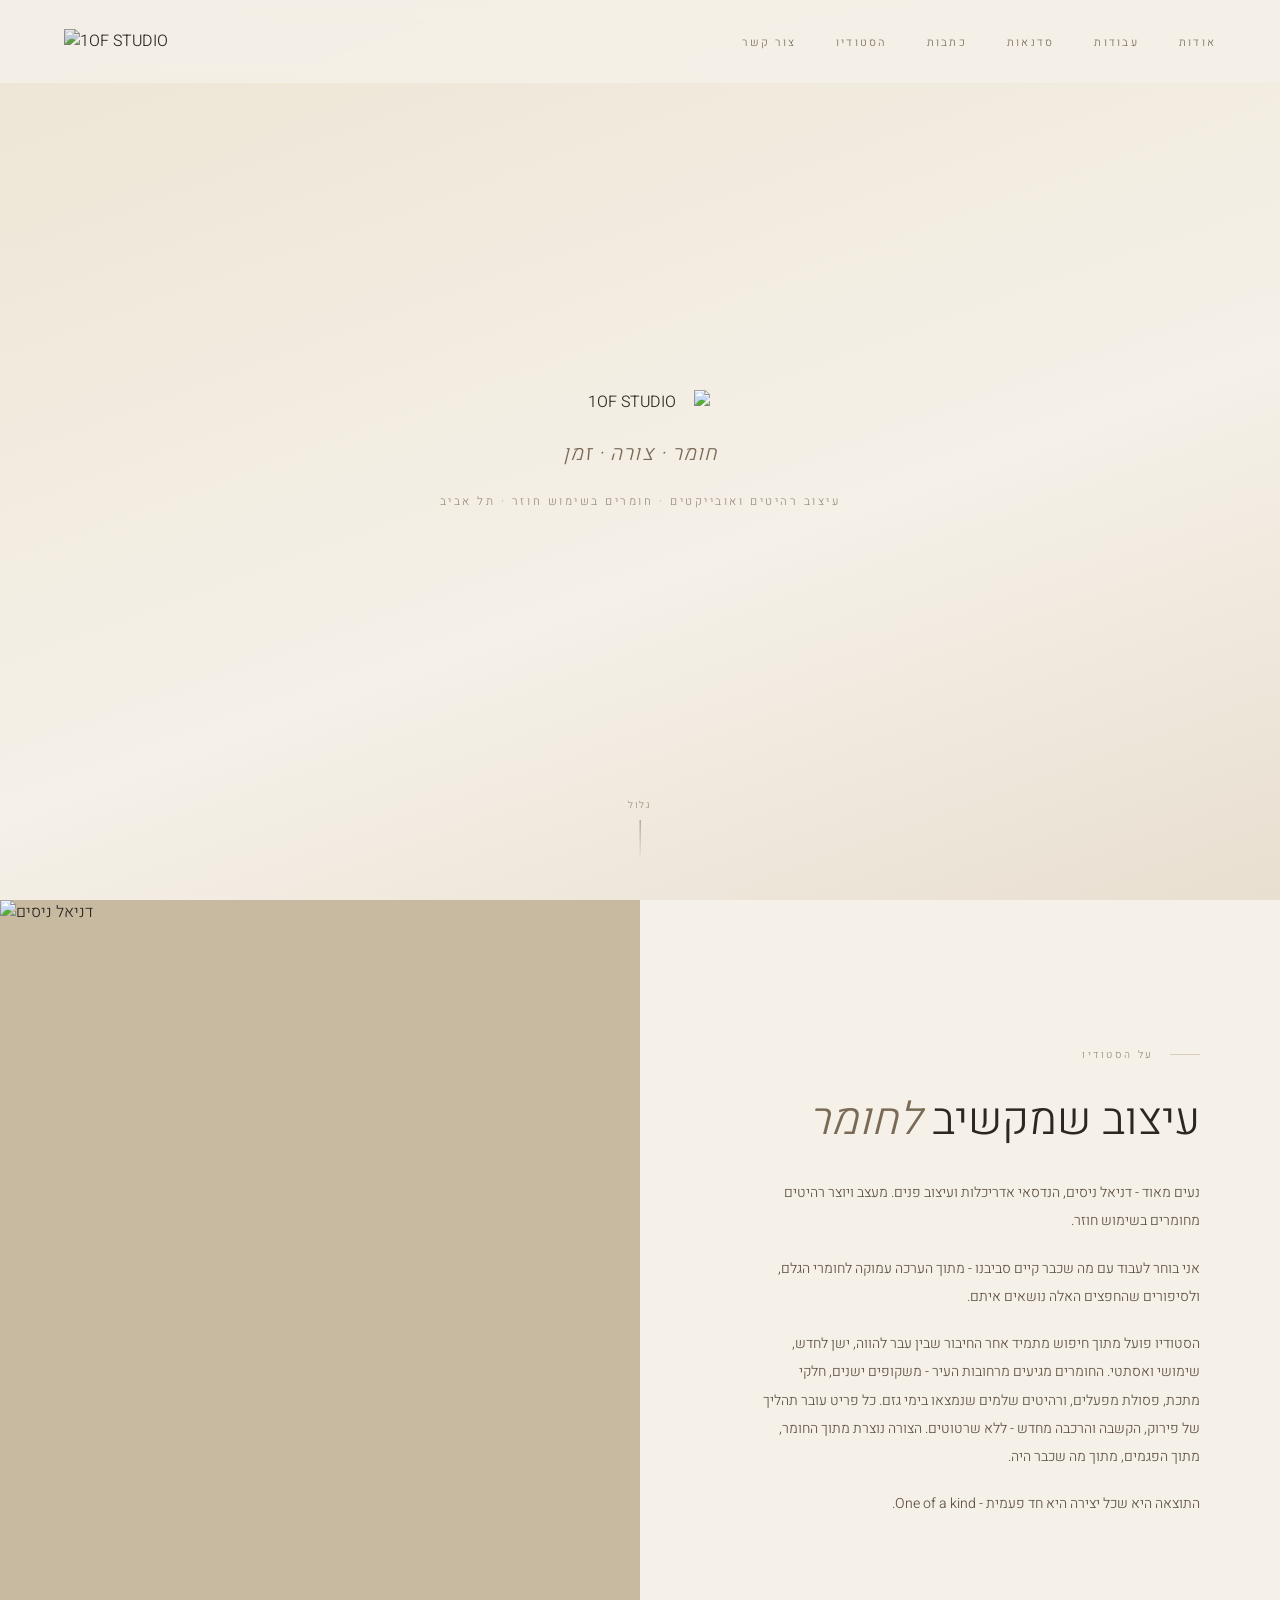
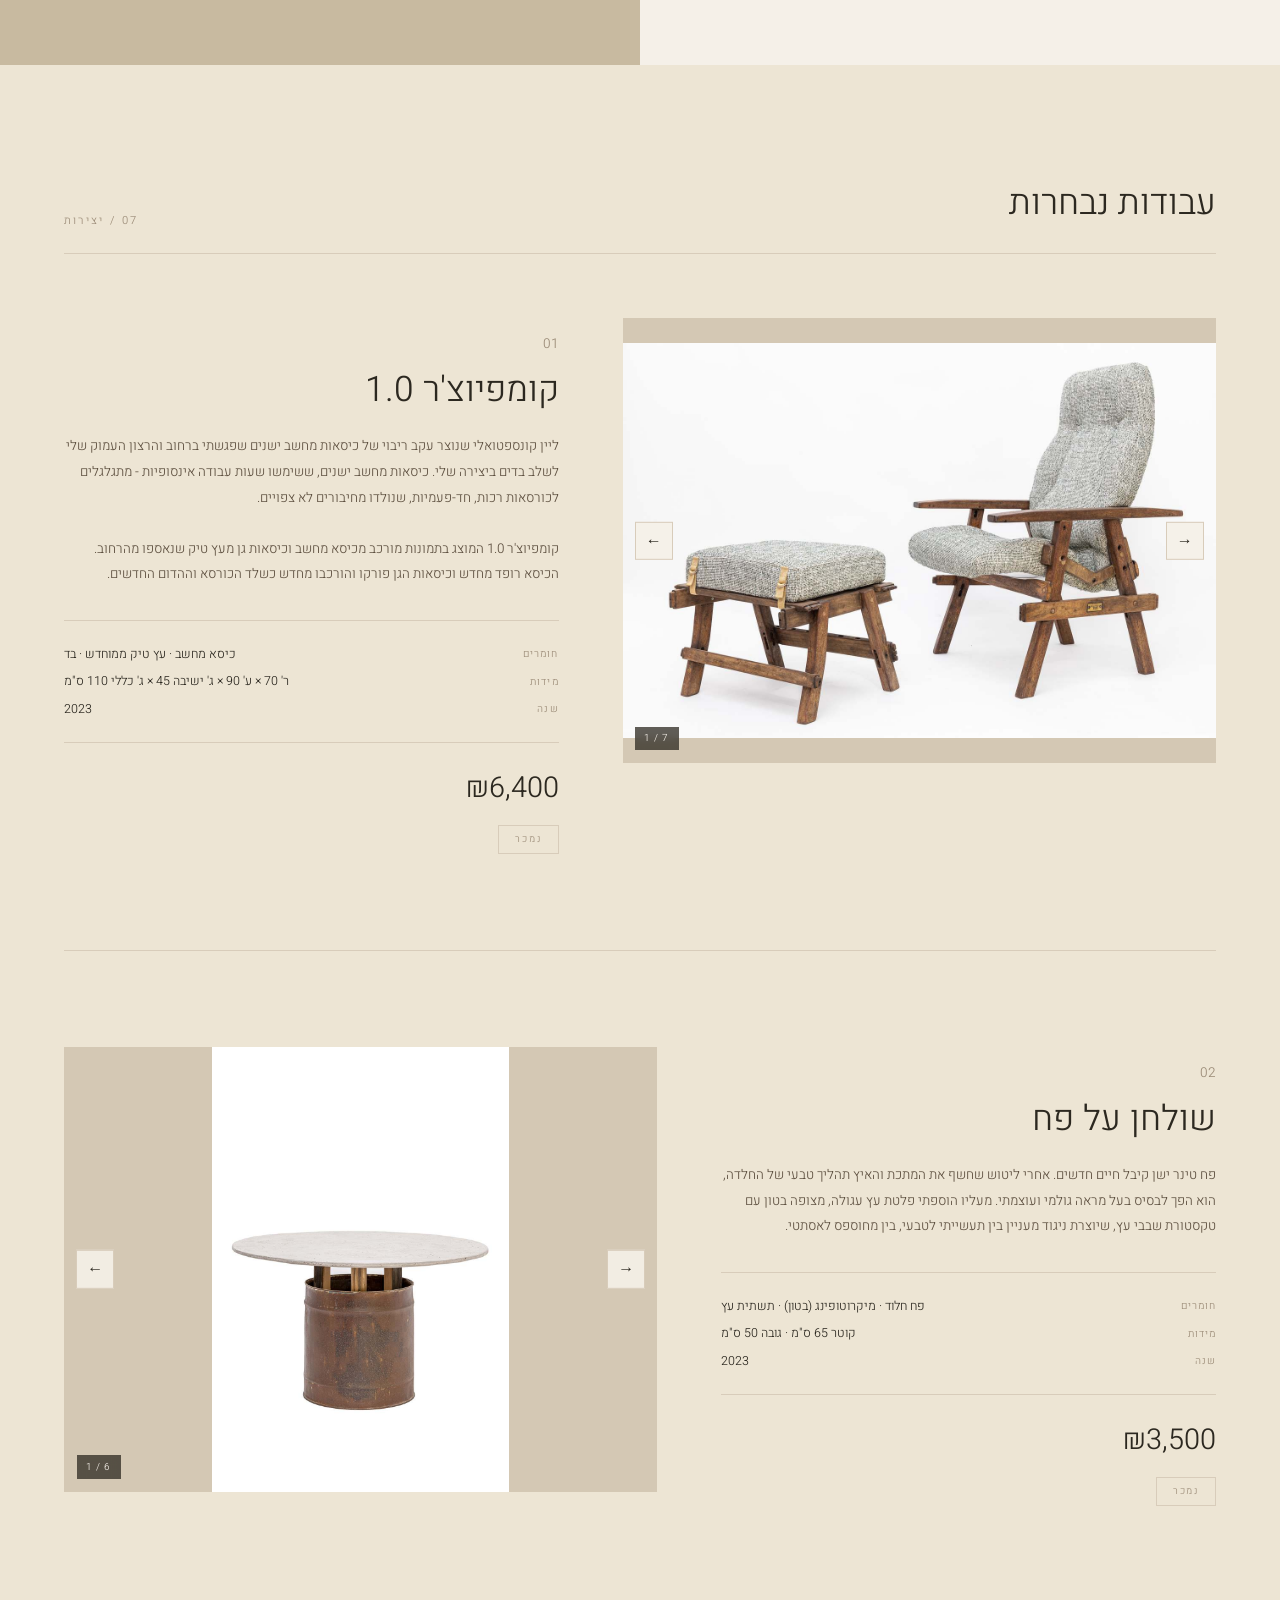
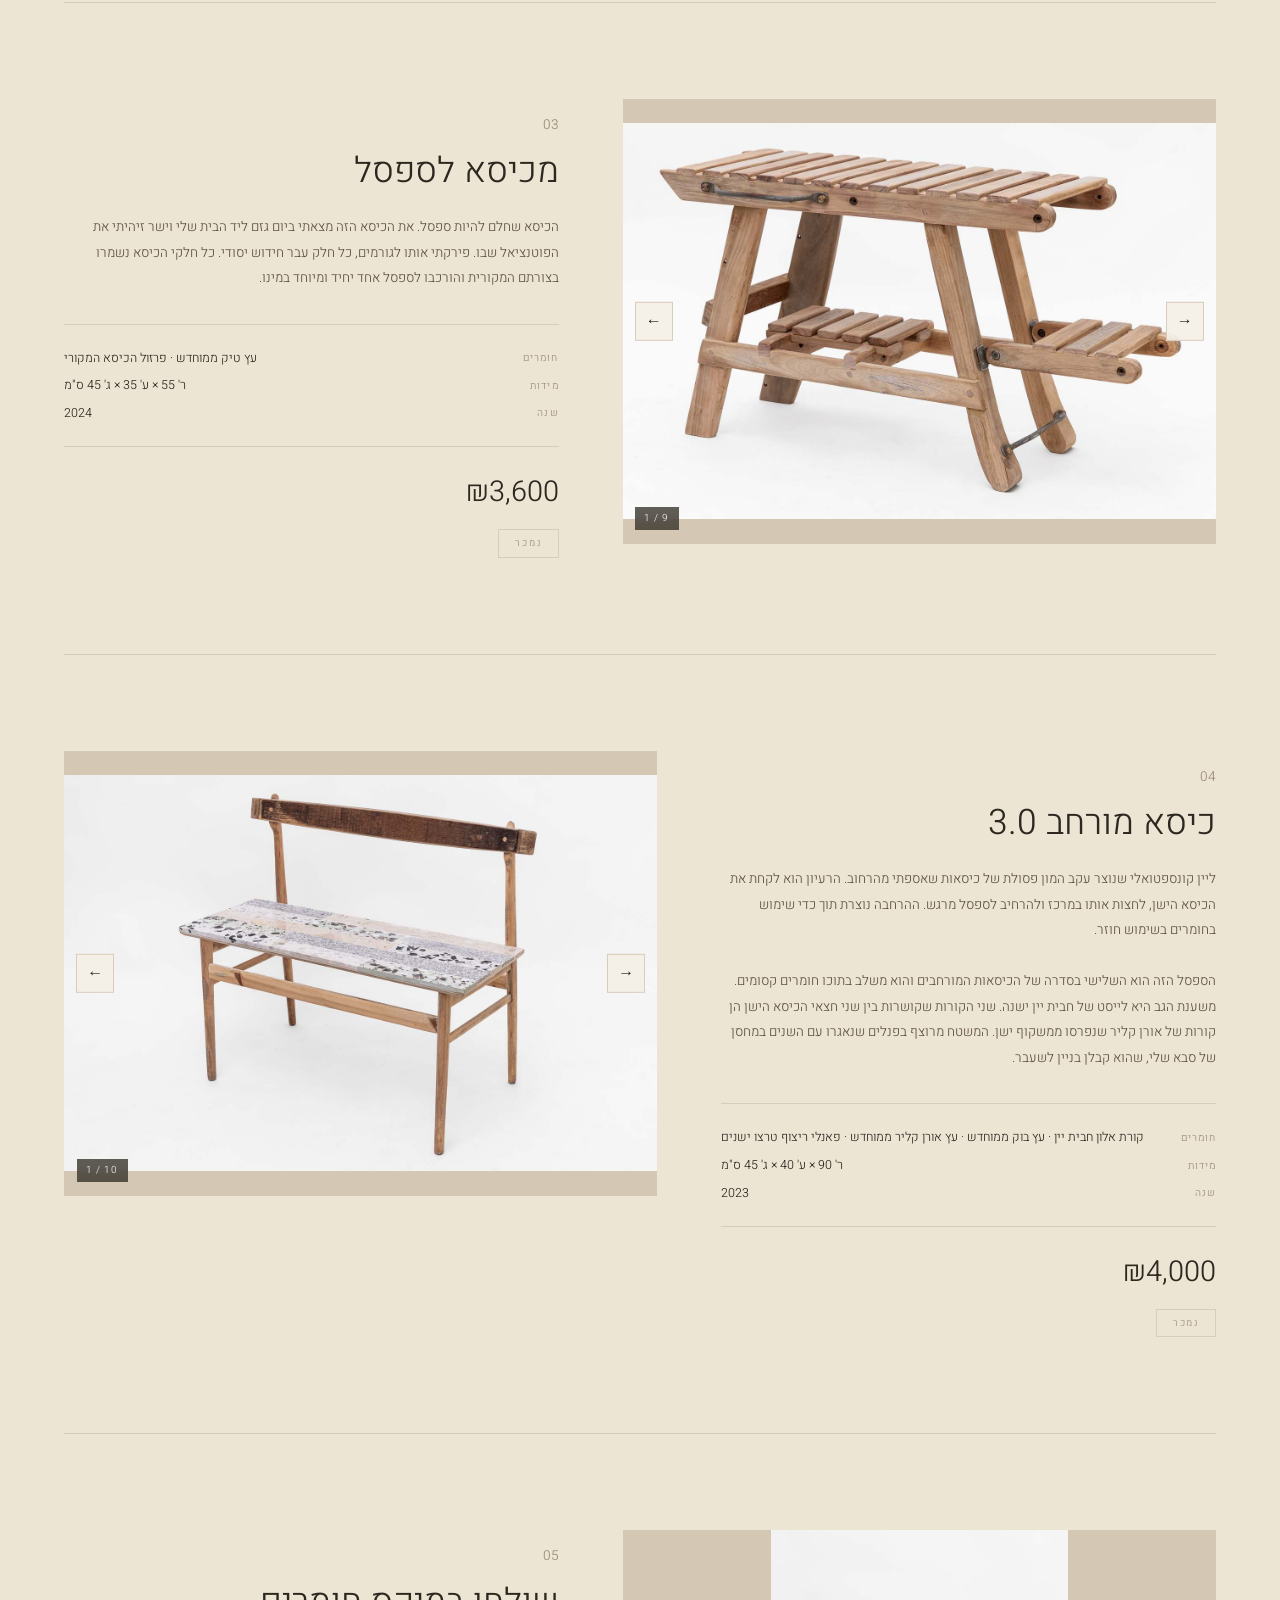
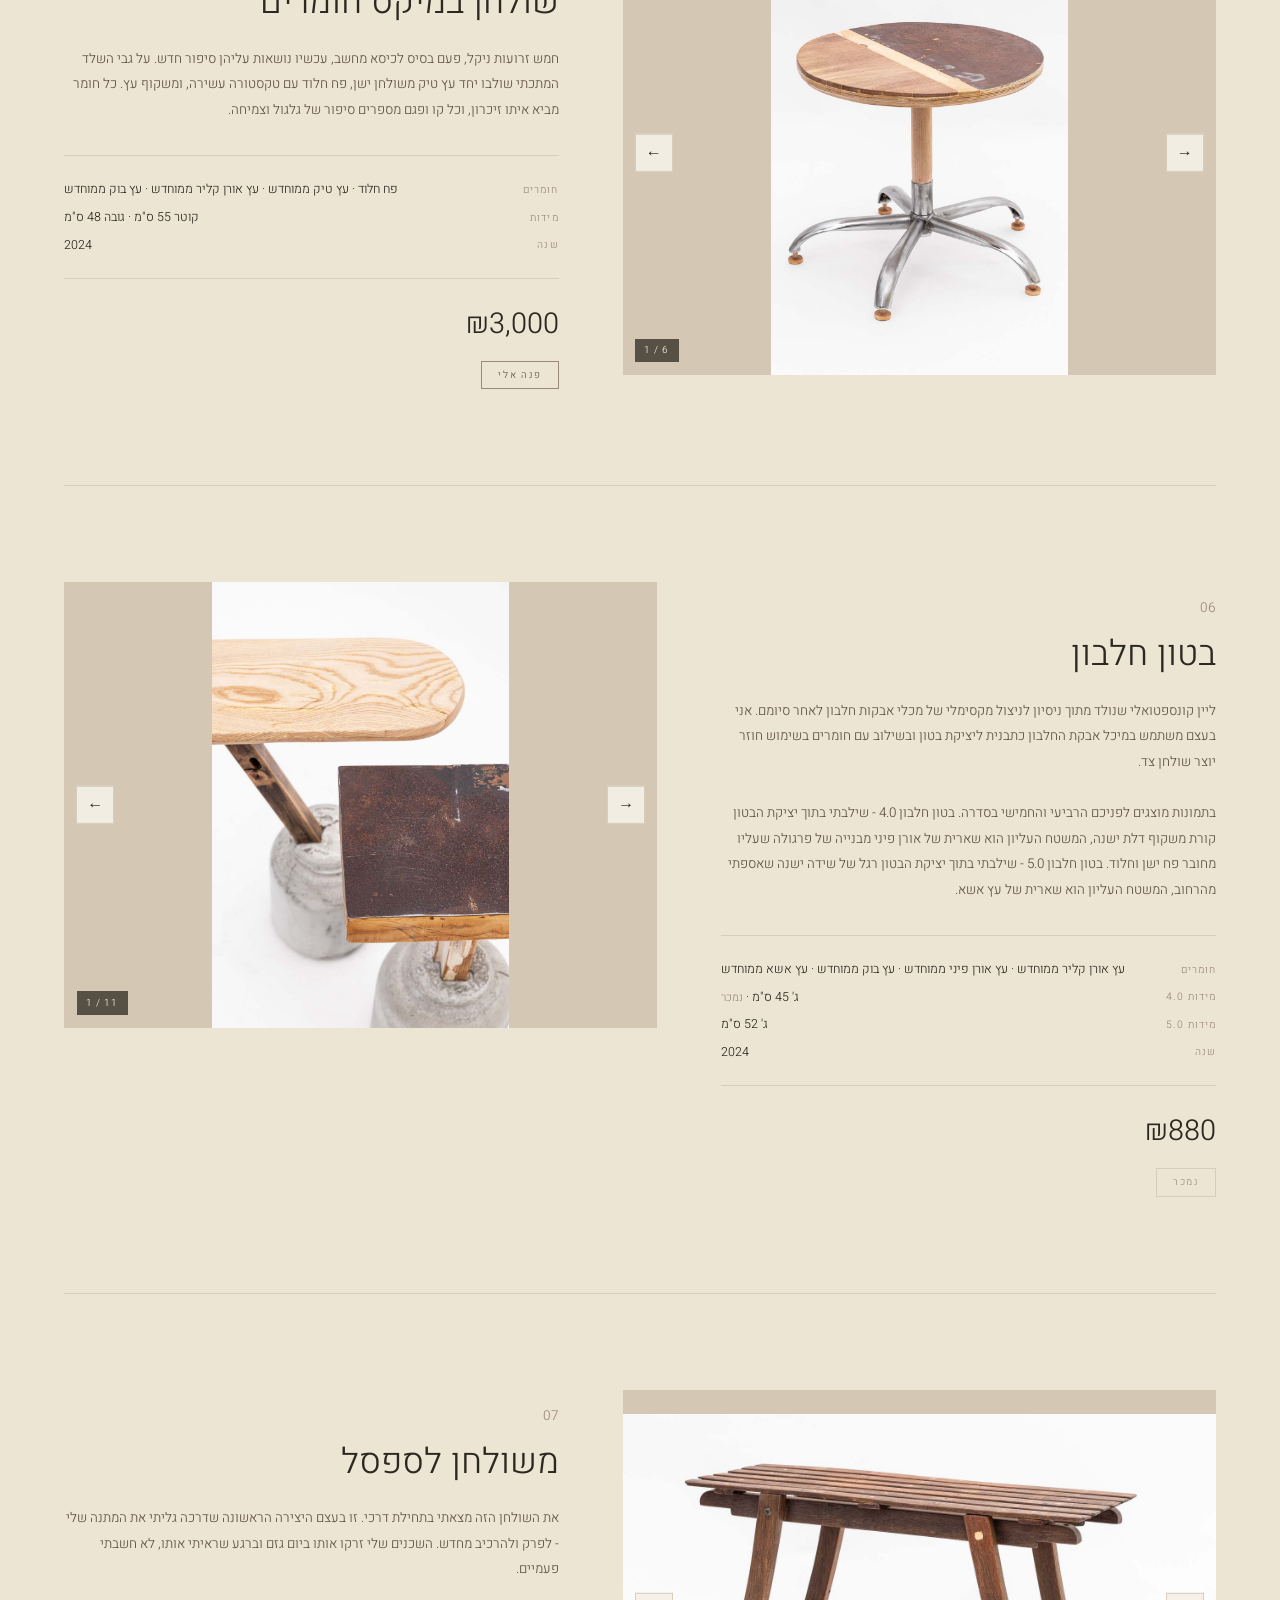
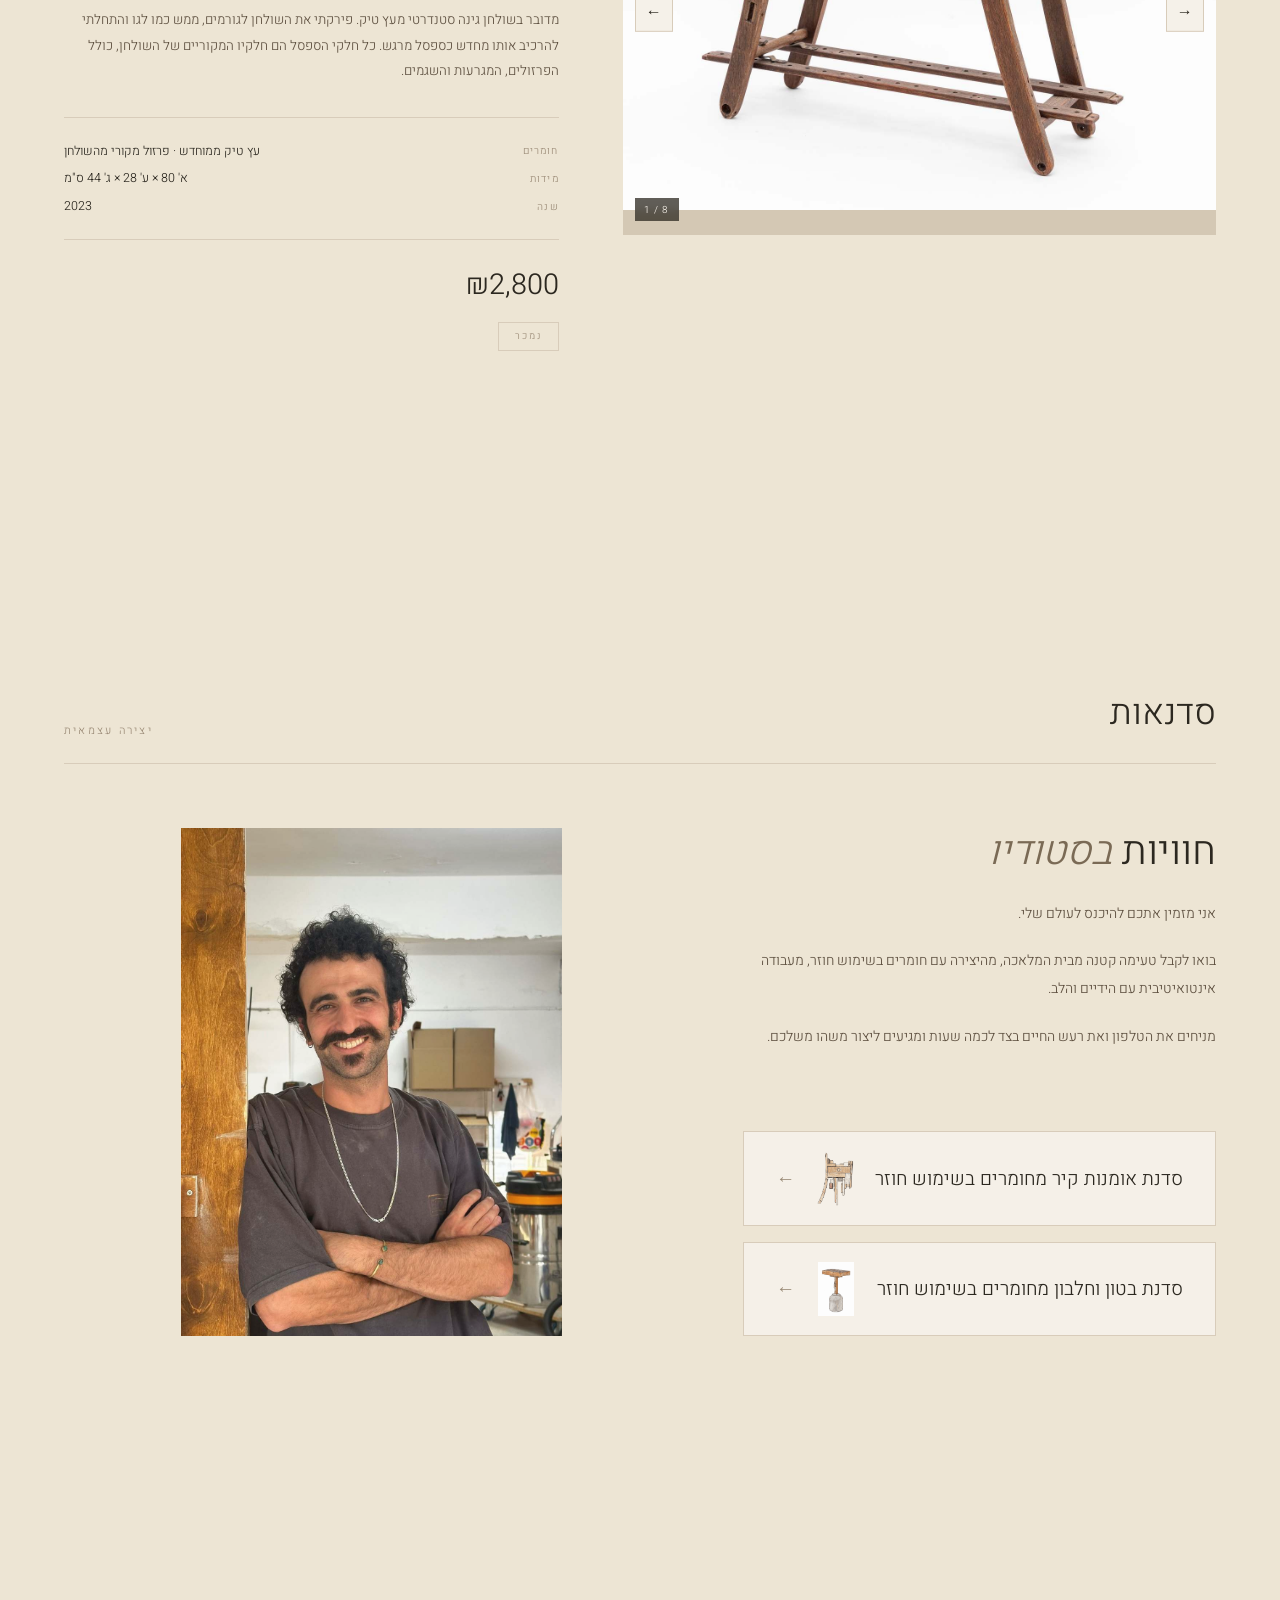
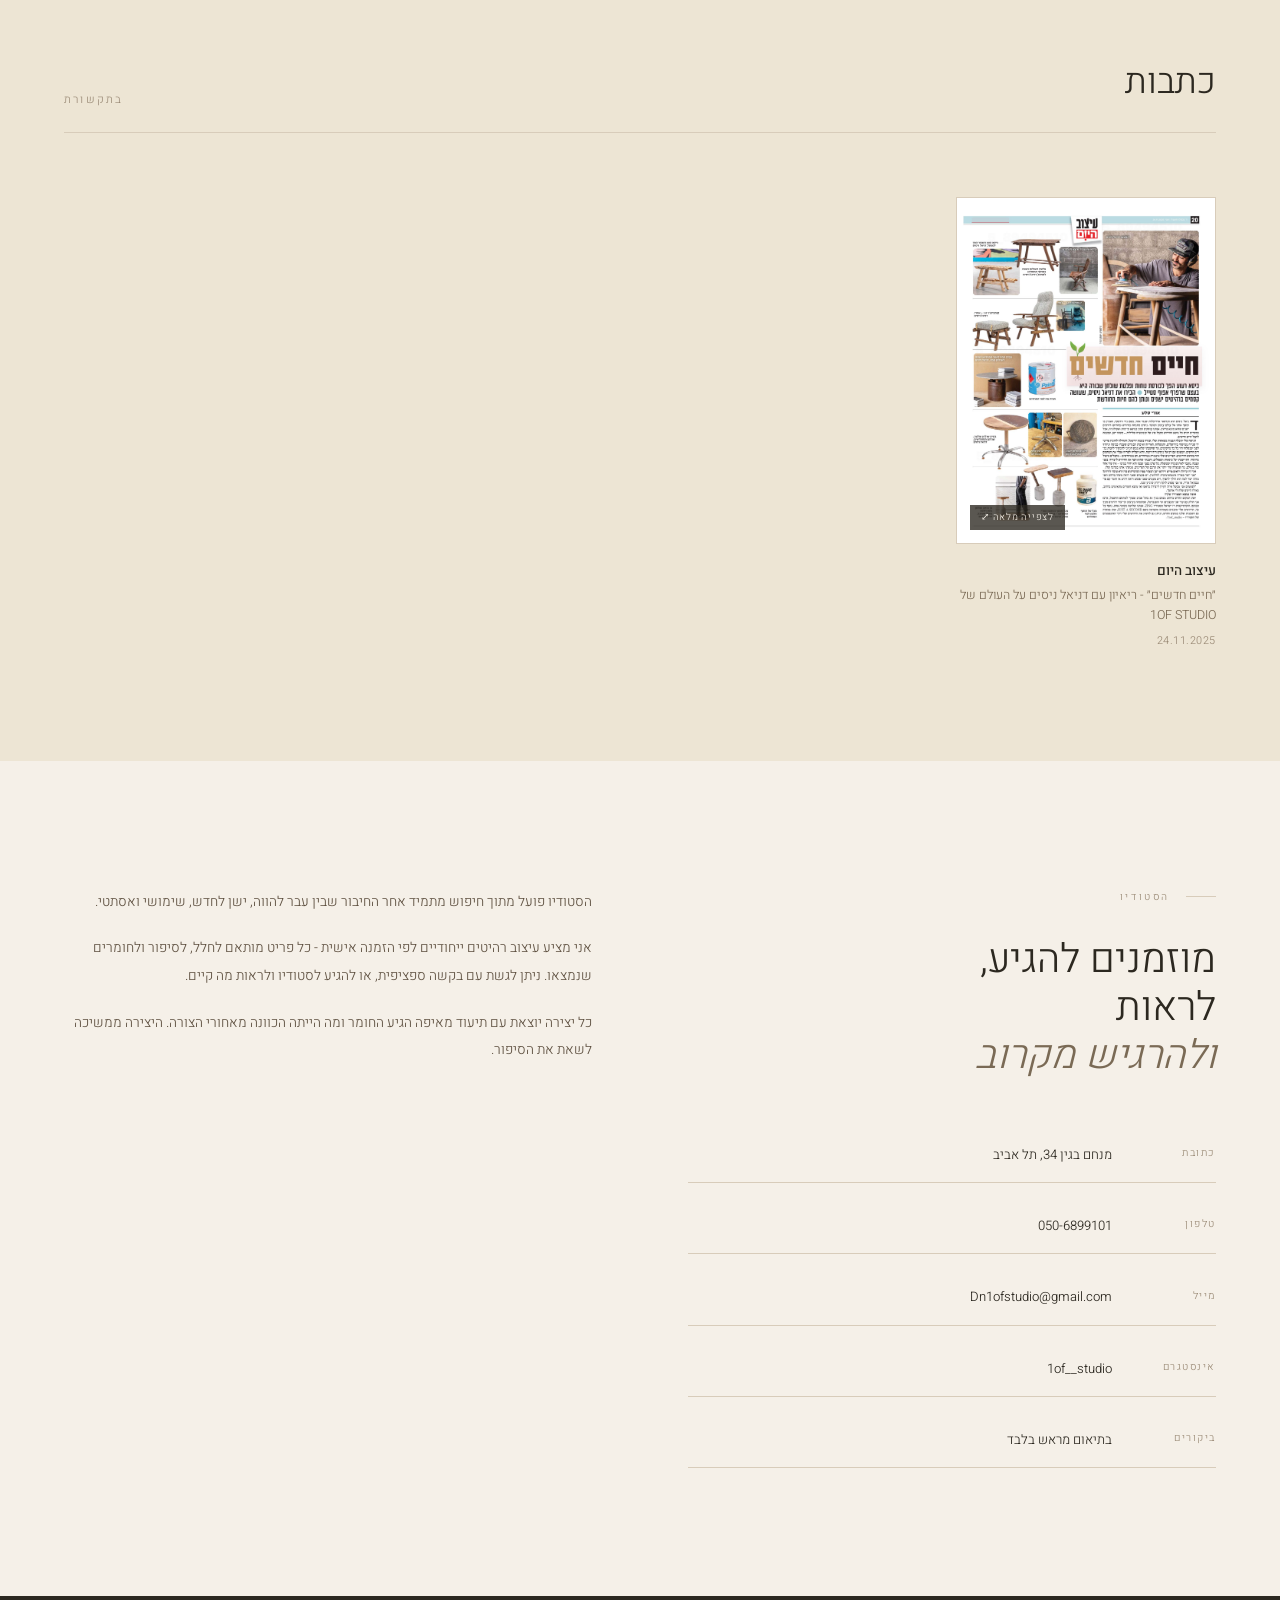
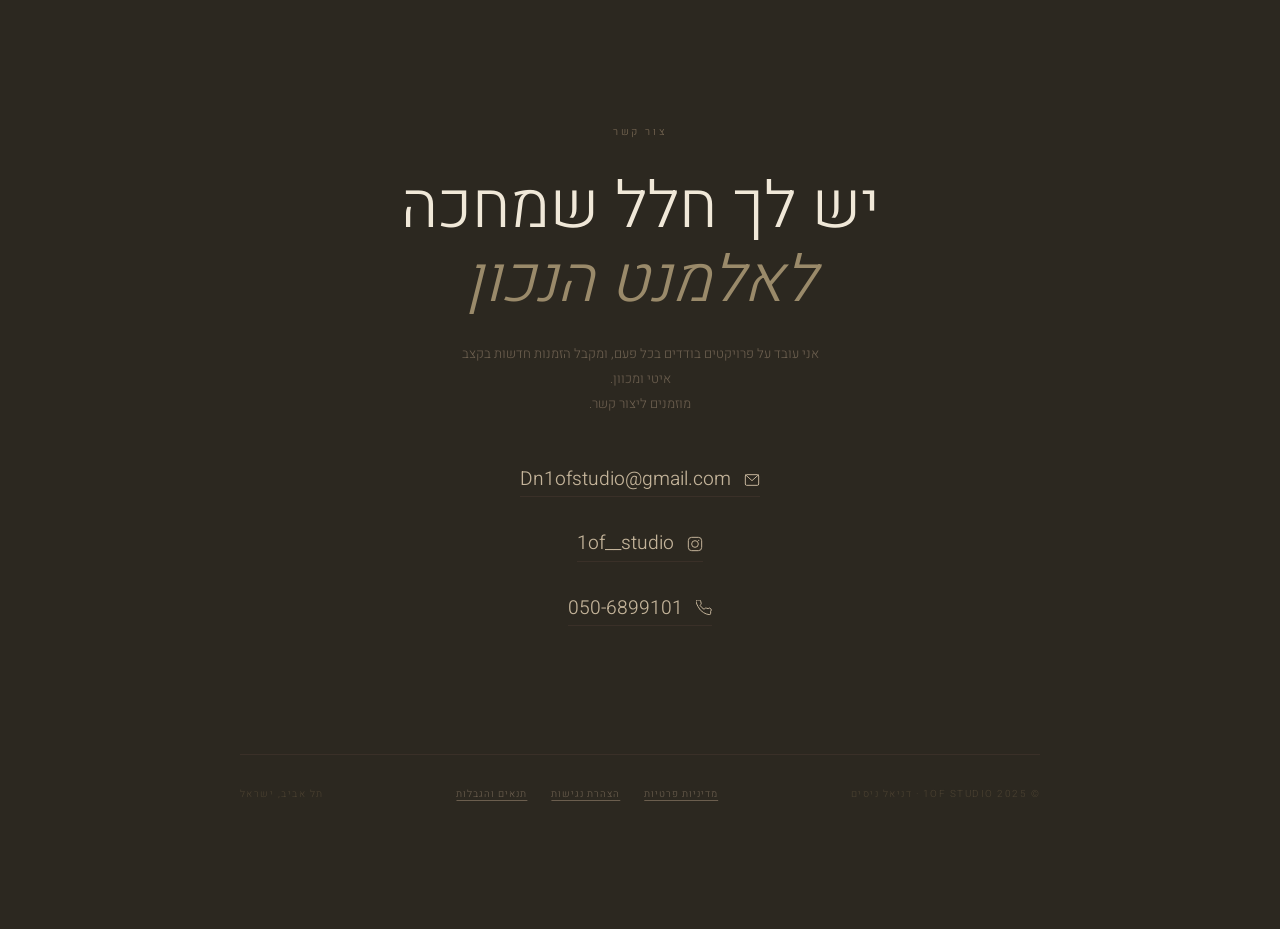
==== index.html @ 466efc68 "Site build" ====
<!DOCTYPE html>
<html lang="he" dir="rtl">
<head>
<meta charset="UTF-8">
<meta name="viewport" content="width=device-width, initial-scale=1.0">
<title>1OF STUDIO | דניאל ניסים</title>
<link rel="preconnect" href="https://fonts.googleapis.com">
<link href="https://fonts.googleapis.com/css2?family=Fraunces:ital,opsz,wght@0,9..144,300;0,9..144,400;1,9..144,300;1,9..144,400&family=Heebo:wght@300;400&family=Outfit:wght@300;400&display=swap" rel="stylesheet">
<style>
* { margin: 0; padding: 0; box-sizing: border-box; }

:root {
  --linen: #F5F0E8;
  --linen-deep: #EDE5D4;
  --bark: #2C2820;
  --stone: #7A6A55;
  --stone-light: #9A8A76;
  --border: #D8CCBA;
}

html { scroll-behavior: smooth; }

body {
  background: var(--linen);
  color: var(--bark);
  font-family: 'Heebo', sans-serif;
  font-weight: 300;
  direction: rtl;
}

/* ─── NAV ─── */
nav {
  position: fixed;
  top: 0; left: 0; right: 0;
  z-index: 100;
  display: flex;
  justify-content: space-between;
  align-items: center;
  padding: 1.8rem 4rem;
  background: rgba(245,240,232,0.92);
  backdrop-filter: blur(8px);
  border-bottom: 1px solid transparent;
  transition: border-color 0.3s;
}

nav.scrolled { border-bottom-color: var(--border); }

.nav-logo img {
  height: 44px;
  width: auto;
  mix-blend-mode: multiply;
  filter: grayscale(20%);
}

.nav-links {
  display: flex;
  gap: 2.5rem;
  list-style: none;
}

.nav-links a {
  font-size: 0.7rem;
  letter-spacing: 0.2em;
  text-transform: uppercase;
  color: var(--stone);
  text-decoration: none;
  transition: color 0.3s;
}

.nav-links a:hover { color: var(--bark); }

/* ─── HERO ─── */
.hero {
  height: 100vh;
  display: flex;
  flex-direction: column;
  align-items: center;
  justify-content: center;
  text-align: center;
  position: relative;
  overflow: hidden;
}

.hero-bg {
  position: absolute; inset: 0;
  background: linear-gradient(160deg, #EDE5D4 0%, #F5F0E8 60%, #E8DFD0 100%);
}

.hero-content {
  position: relative;
  z-index: 2;
  display: flex;
  flex-direction: column;
  align-items: center;
  gap: 1.5rem;
}

.hero-logo {
  width: 140px;
  height: auto;
  mix-blend-mode: multiply;
}

.hero-tagline {
  font-family: 'Heebo', sans-serif;
  font-size: 1.3rem;
  font-weight: 300;
  font-style: italic;
  color: var(--stone);
  letter-spacing: 0.05em;
}

.hero-sub {
  font-size: 0.72rem;
  letter-spacing: 0.22em;
  text-transform: uppercase;
  color: var(--stone-light);
}

.hero-scroll {
  position: absolute;
  bottom: 2.5rem;
  left: 50%;
  transform: translateX(-50%);
  display: flex;
  flex-direction: column;
  align-items: center;
  gap: 0.5rem;
  z-index: 2;
}

.hero-scroll span {
  font-size: 0.6rem;
  letter-spacing: 0.2em;
  text-transform: uppercase;
  color: var(--stone-light);
}

.scroll-line {
  width: 1px;
  height: 40px;
  background: linear-gradient(to bottom, var(--stone-light), transparent);
  animation: pulse 2s ease-in-out infinite;
}

@keyframes pulse {
  0%, 100% { opacity: 0.3; }
  50% { opacity: 1; }
}

/* ─── SECTION BASE ─── */
.section-label {
  font-size: 0.65rem;
  letter-spacing: 0.25em;
  text-transform: uppercase;
  color: var(--stone-light);
  display: flex;
  align-items: center;
  gap: 1rem;
  margin-bottom: 2rem;
}

.section-label::before {
  content: '';
  display: block;
  width: 30px;
  height: 1px;
  background: var(--border);
}

/* ─── ABOUT ─── */
.about {
  display: grid;
  grid-template-columns: 1fr 1fr;
  min-height: 85vh;
}

.about-image {
  position: relative;
  overflow: hidden;
  background: #C8BAA0;
}

.about-image img {
  width: 100%;
  height: 100%;
  object-fit: cover;
  object-position: center top;
  /* החלף את ה-src בתמונה שלך מ-Webflow Assets */
}

.about-text {
  padding: 6rem 5rem;
  display: flex;
  flex-direction: column;
  justify-content: center;
  background: var(--linen);
}

.about-heading {
  font-family: 'Heebo', sans-serif;
  font-size: 2.8rem;
  font-weight: 300;
  line-height: 1.2;
  color: var(--bark);
  margin-bottom: 2rem;
}

.about-heading em {
  font-style: italic;
  color: var(--stone);
}

.about-body {
  font-size: 0.88rem;
  line-height: 2;
  color: #5E5040;
  max-width: 440px;
}

.about-body p + p { margin-top: 1.2rem; }

/* ─── WORKS ─── */
.works {
  padding: 7rem 4rem;
  background: var(--linen-deep);
}

.works-header {
  display: flex;
  justify-content: space-between;
  align-items: flex-end;
  margin-bottom: 4rem;
  padding-bottom: 1.5rem;
  border-bottom: 1px solid var(--border);
}

.works-title {
  font-family: 'Heebo', sans-serif;
  font-size: 2.2rem;
  font-weight: 300;
  color: var(--bark);
}

.works-count {
  font-size: 0.7rem;
  letter-spacing: 0.2em;
  color: var(--stone-light);
  text-transform: uppercase;
}

/* ─── WORK ITEM ─── */
.work-item {
  margin-bottom: 6rem;
  padding-bottom: 6rem;
  border-bottom: 1px solid var(--border);
}

.work-item:last-child {
  margin-bottom: 0;
  border-bottom: none;
}

.work-grid {
  display: grid;
  grid-template-columns: 1.2fr 1fr;
  gap: 4rem;
  align-items: start;
}

.work-grid.reverse { grid-template-columns: 1fr 1.2fr; }
.work-grid.reverse .work-images { order: 2; }
.work-grid.reverse .work-info { order: 1; }

/* Gallery */
.work-images {
  display: grid;
  gap: 0.5rem;
}

.work-images.work-carousel { display: block; }

.work-carousel-viewport {
  position: relative;
  aspect-ratio: 4/3;
  overflow: hidden;
  background: #D4C8B4;
}

.work-carousel-slide {
  position: absolute;
  inset: 0;
  opacity: 0;
  visibility: hidden;
  transition: opacity 0.4s ease;
}
.work-carousel-slide.active { opacity: 1; visibility: visible; }

.work-carousel-slide img {
  width: 100%;
  height: 100%;
  object-fit: contain;
  cursor: pointer;
  display: block;
}

.work-carousel-arrow {
  position: absolute;
  top: 50%;
  transform: translateY(-50%);
  width: 2.4rem;
  height: 2.4rem;
  display: flex;
  align-items: center;
  justify-content: center;
  background: rgba(245,240,232,0.92);
  border: 1px solid var(--border);
  color: var(--bark);
  font-size: 1rem;
  line-height: 1;
  cursor: pointer;
  z-index: 2;
  padding: 0;
  transition: background 0.2s;
}
.work-carousel-arrow:hover { background: #fff; }
.work-carousel-arrow.prev { right: 0.75rem; }
.work-carousel-arrow.next { left: 0.75rem; }

.work-carousel-counter {
  position: absolute;
  bottom: 0.8rem;
  left: 0.8rem;
  direction: ltr;
  background: rgba(44,40,32,0.75);
  color: #F5F0E8;
  font-size: 0.62rem;
  letter-spacing: 0.1em;
  padding: 0.3rem 0.6rem;
  backdrop-filter: blur(4px);
  z-index: 2;
}

.before-tag {
  position: absolute;
  bottom: 0.8rem;
  right: 0.8rem;
  background: rgba(44,40,32,0.75);
  color: #F5F0E8;
  font-size: 0.58rem;
  letter-spacing: 0.18em;
  text-transform: uppercase;
  padding: 0.3rem 0.6rem;
  backdrop-filter: blur(4px);
}

/* Work Info */
.work-info {
  padding-top: 1rem;
  position: sticky;
  top: 8rem;
}

.work-number {
  font-family: 'Heebo', sans-serif;
  font-size: 0.85rem;
  color: var(--stone-light);
  margin-bottom: 1rem;
}

.work-name {
  font-family: 'Heebo', sans-serif;
  font-size: 2.2rem;
  font-weight: 300;
  line-height: 1.15;
  color: var(--bark);
  margin-bottom: 1.5rem;
}

.work-desc {
  font-size: 0.84rem;
  line-height: 1.9;
  color: #5E5040;
  margin-bottom: 2rem;
}

.work-details {
  display: flex;
  flex-direction: column;
  gap: 0.6rem;
  padding: 1.5rem 0;
  border-top: 1px solid var(--border);
  border-bottom: 1px solid var(--border);
  margin-bottom: 1.5rem;
}

.work-detail {
  display: flex;
  justify-content: space-between;
  align-items: center;
  font-size: 0.78rem;
}

.detail-label {
  color: var(--stone-light);
  letter-spacing: 0.1em;
  text-transform: uppercase;
  font-size: 0.65rem;
}

.detail-value { color: var(--bark); }

.work-price {
  font-family: 'Heebo', sans-serif;
  font-size: 1.8rem;
  font-weight: 300;
  color: var(--bark);
  margin-bottom: 1rem;
}

.sold-badge {
  display: inline-block;
  font-size: 0.62rem;
  letter-spacing: 0.18em;
  text-transform: uppercase;
  color: var(--stone-light);
  border: 1px solid var(--border);
  padding: 0.4rem 1rem;
}

.available-badge {
  display: inline-block;
  font-size: 0.62rem;
  letter-spacing: 0.18em;
  text-transform: uppercase;
  color: #5E5040;
  border: 1px solid #9A8A76;
  padding: 0.4rem 1rem;
  cursor: pointer;
  transition: all 0.3s;
  text-decoration: none;
}

.available-badge:hover {
  background: var(--bark);
  color: var(--linen);
  border-color: var(--bark);
}

/* ─── PRESS ─── */
.press {
  padding: 7rem 4rem;
  background: var(--linen-deep);
}

.press-grid {
  display: grid;
  grid-template-columns: repeat(auto-fit, minmax(220px, 260px));
  gap: 2.5rem;
  justify-content: start;
}

.press-card {
  display: block;
  text-decoration: none;
  color: inherit;
}

.press-card-frame {
  position: relative;
  aspect-ratio: 3/4;
  background: #fff;
  padding: 0.4rem;
  border: 1px solid var(--border);
  overflow: hidden;
  transition: border-color 0.3s;
}

.press-card:hover .press-card-frame {
  border-color: var(--stone);
}

.press-card-frame img {
  width: 100%;
  height: 100%;
  object-fit: contain;
  display: block;
}

.press-card-zoom {
  position: absolute;
  bottom: 0.8rem;
  left: 0.8rem;
  background: rgba(44,40,32,0.78);
  color: #F5F0E8;
  font-size: 0.6rem;
  letter-spacing: 0.08em;
  padding: 0.35rem 0.7rem;
  z-index: 2;
}

.press-card-caption {
  margin-top: 1.1rem;
}

.press-card-source {
  font-size: 0.85rem;
  color: var(--bark);
  font-weight: 500;
}

.press-card-desc {
  font-size: 0.78rem;
  color: var(--stone);
  margin-top: 0.3rem;
  line-height: 1.6;
}

.press-card-date {
  font-size: 0.68rem;
  color: var(--stone-light);
  letter-spacing: 0.05em;
  margin-top: 0.4rem;
}

@media (max-width: 768px) {
  .press-grid {
    grid-template-columns: 1fr;
    max-width: 320px;
  }
}

/* ─── WORKSHOPS ─── */
.workshops {
  padding: 8rem 4rem;
  background: var(--linen-deep);
}

.workshops-intro {
  display: grid;
  grid-template-columns: 1fr 1.3fr;
  gap: 4rem;
  align-items: center;
  margin-bottom: 5rem;
}

/* Hub page variant: intro text + workshop menu share the right column,
   ending flush with the image's bottom edge. Scoped to this modifier
   class only, so detail pages (workshop-1.html / workshop-2.html),
   which reuse the same base classes, are unaffected. */
.workshops-intro.hub-layout {
  grid-template-areas:
    "text image"
    "menu image";
  grid-template-rows: auto 1fr;
  column-gap: 4rem;
  row-gap: 2.5rem;
  align-items: stretch;
}

.workshops-intro.hub-layout > .workshops-text {
  grid-area: text;
}

.workshops-intro.hub-layout > .workshops-image {
  grid-area: image;
}

.workshops-intro.hub-layout > .workshops-menu {
  grid-area: menu;
}

.workshops-image {
  position: relative;
  overflow: hidden;
  background: var(--linen-deep);
  aspect-ratio: 4/3;
}

.workshops-image img {
  width: 100%;
  height: 100%;
  object-fit: cover;
  display: block;
  opacity: 0.93;
}

.workshops-image.placeholder {
  display: flex;
  align-items: center;
  justify-content: center;
  color: var(--stone-light);
  font-size: 0.7rem;
  letter-spacing: 0.15em;
  text-align: center;
  padding: 2rem;
}

.workshops-heading {
  font-family: 'Heebo', sans-serif;
  font-size: 2.5rem;
  font-weight: 300;
  line-height: 1.2;
  color: var(--bark);
  margin-bottom: 1.5rem;
}

.workshops-heading em { font-style: italic; color: var(--stone); }

.workshops-body {
  font-size: 0.88rem;
  line-height: 2;
  color: #5E5040;
  max-width: 480px;
}

.workshops-body p + p { margin-top: 1.2rem; }

.workshop-cards {
  display: grid;
  grid-template-columns: 1fr 1fr;
  gap: 2.5rem;
  margin-bottom: 6rem;
}

.workshop-card {
  background: var(--linen);
  border: 1px solid var(--border);
  padding: 2.5rem;
}

.workshop-card.placeholder-card {
  display: flex;
  align-items: center;
  justify-content: center;
  color: var(--stone-light);
  font-size: 0.75rem;
  letter-spacing: 0.1em;
  border-style: dashed;
  min-height: 200px;
  text-align: center;
}

.workshop-card-title {
  font-family: 'Heebo', sans-serif;
  font-size: 1.5rem;
  font-weight: 300;
  color: var(--bark);
  margin-bottom: 1.8rem;
}

.workshop-detail-row {
  display: flex;
  justify-content: flex-start;
  align-items: flex-start;
  gap: 1.5rem;
  padding: 0.7rem 0;
  border-bottom: 1px solid var(--border);
  font-size: 0.8rem;
}

.workshop-detail-row:last-of-type { border-bottom: none; }

.workshop-detail-label {
  color: var(--stone-light);
  font-size: 0.65rem;
  letter-spacing: 0.12em;
  text-transform: uppercase;
  white-space: nowrap;
}

.workshop-detail-value { color: var(--bark); line-height: 1.6; text-align: right; }

.workshop-price {
  font-family: 'Heebo', sans-serif;
  font-size: 1.6rem;
  font-weight: 300;
  color: var(--bark);
  margin-top: 1.5rem;
}

.workshop-price-note {
  font-size: 0.75rem;
  color: var(--stone-light);
  margin-top: 0.4rem;
}

.workshops-media {
  margin-bottom: 6rem;
}

.workshops-media-links {
  display: flex;
  gap: 1.5rem;
  flex-wrap: wrap;
}

.media-link {
  display: flex;
  flex-direction: column;
  gap: 0.4rem;
  background: var(--linen);
  border: 1px solid var(--border);
  padding: 1.5rem 2rem;
  text-decoration: none;
  min-width: 220px;
  transition: all 0.3s;
}

.media-link:hover {
  border-color: var(--bark);
  background: var(--bark);
}

.media-link:hover .media-link-label,
.media-link:hover .media-link-sub {
  color: var(--linen);
}

.media-link-label {
  font-size: 0.9rem;
  color: var(--bark);
}

.media-link-sub {
  font-size: 0.65rem;
  letter-spacing: 0.12em;
  text-transform: uppercase;
  color: var(--stone-light);
}

.workshops-subhead {
  font-family: 'Heebo', sans-serif;
  font-size: 1.7rem;
  font-weight: 300;
  color: var(--bark);
  margin-bottom: 2rem;
}

.workshops-faq {
  margin-bottom: 6rem;
  width: 480px;
}

.faq-item {
  border-bottom: 1px solid var(--border);
  padding: 0.7rem 0;
}

.faq-item summary {
  cursor: pointer;
  font-size: 0.9rem;
  color: var(--bark);
  list-style: none;
  display: flex;
  justify-content: space-between;
  align-items: center;
}

.faq-item summary::-webkit-details-marker { display: none; }
.faq-item summary::marker { content: ""; }

.faq-item summary::after {
  content: '+';
  font-size: 1.2rem;
  color: var(--stone-light);
  margin-inline-start: 1rem;
}

.faq-item[open] summary::after { content: '−'; }

.faq-answer {
  font-size: 0.82rem;
  line-height: 1.6;
  color: #5E5040;
  margin-top: 0.6rem;
  max-width: 640px;
}

.workshops-testimonials {
  margin-bottom: 6rem;
}

.testimonial-grid {
  display: grid;
  grid-template-columns: repeat(3, 1fr);
  gap: 2rem;
}

.testimonial-grid.cols-2 {
  grid-template-columns: repeat(2, 1fr);
}

.testimonial-card {
  background: var(--linen);
  border: 1px solid var(--border);
  padding: 2rem;
}

.testimonial-quote {
  font-family: 'Fraunces', serif;
  font-style: italic;
  font-size: 0.95rem;
  line-height: 1.7;
  color: var(--bark);
  margin-bottom: 1.2rem;
}

.testimonial-author {
  font-size: 0.68rem;
  letter-spacing: 0.12em;
  text-transform: uppercase;
  color: var(--stone-light);
}

.testimonial-marquee {
  overflow: hidden;
  position: relative;
  width: 100%;
  mask-image: linear-gradient(to right, transparent, black 6%, black 94%, transparent);
  -webkit-mask-image: linear-gradient(to right, transparent, black 6%, black 94%, transparent);
}

.testimonial-track {
  display: flex;
  gap: 1.5rem;
  width: max-content;
  animation: testimonial-scroll 36s linear infinite;
}

.testimonial-marquee:hover .testimonial-track {
  animation-play-state: paused;
}

@keyframes testimonial-scroll {
  from { transform: translateX(0); }
  to   { transform: translateX(-50%); }
}

.testimonial-track .testimonial-card {
  flex: 0 0 300px;
  max-width: 300px;
}

@media (max-width: 768px) {
  .testimonial-track .testimonial-card { flex: 0 0 240px; max-width: 240px; }
  .testimonial-track { animation-duration: 26s; }
}

.workshops-policy {
  max-width: 640px;
  margin-bottom: 4rem;
  padding: 2rem;
  border-inline-start: 2px solid var(--border);
}

.workshops-policy p { font-size: 0.82rem; line-height: 1.9; color: #5E5040; }

.workshops-policy ul {
  margin: 0.8rem 0;
  padding-inline-start: 1.3rem;
  font-size: 0.82rem;
  line-height: 1.9;
  color: #5E5040;
}

.workshops-policy li { margin-bottom: 0.3rem; }

.workshop-signup {
  max-width: 640px;
  margin: 0 auto 4rem;
  background: var(--linen);
  border: 1px solid var(--border);
  padding: 2.5rem;
  text-align: center;
  scroll-margin-top: 6rem;
}

.workshop-signup h3 {
  font-family: "Fraunces", serif;
  font-size: 1.4rem;
  font-weight: 400;
  color: var(--bark);
  margin-bottom: 0.6rem;
}

.workshop-signup > p {
  font-size: 0.82rem;
  color: var(--stone);
  line-height: 1.7;
  margin-bottom: 1.8rem;
}

.signup-form {
  display: flex;
  flex-direction: column;
  gap: 1rem;
  text-align: right;
}

.signup-form input,
.signup-form textarea {
  font-family: "Heebo", sans-serif;
  font-size: 0.85rem;
  color: var(--bark);
  background: #fff;
  border: 1px solid var(--border);
  border-radius: 0;
  padding: 0.8rem 1rem;
  width: 100%;
  box-sizing: border-box;
  direction: rtl;
  text-align: right;
}

.signup-form textarea {
  min-height: 90px;
  resize: vertical;
}

.signup-form input:focus,
.signup-form textarea:focus {
  outline: none;
  border-color: var(--stone);
}

.signup-form button {
  align-self: center;
  margin-top: 0.5rem;
  font-size: 0.68rem;
  letter-spacing: 0.18em;
  text-transform: uppercase;
  color: #5E5040;
  background: transparent;
  border: 1px solid #9A8A76;
  padding: 0.9rem 2.2rem;
  cursor: pointer;
  transition: all 0.3s;
}

.signup-form button:hover {
  background: var(--bark);
  border-color: var(--bark);
  color: var(--linen);
}

.signup-status {
  margin-top: 1.2rem;
  font-size: 0.82rem;
  color: var(--stone);
  display: none;
}

.signup-status.visible { display: block; }

.workshop-inline-signup-btn {
  display: block;
  width: fit-content;
  font-size: 0.68rem;
  letter-spacing: 0.18em;
  text-transform: uppercase;
  color: #5E5040;
  background: transparent;
  border: 1px solid #9A8A76;
  padding: 0.9rem 2.2rem;
  text-decoration: none;
  transition: all 0.3s;
  margin: 0 auto 3rem;
}

.workshop-inline-signup-btn:hover {
  background: var(--bark);
  border-color: var(--bark);
  color: var(--linen);
}

.workshops-cta {
  text-align: center;
}

.workshops-cta a {
  display: inline-block;
  font-size: 0.68rem;
  letter-spacing: 0.18em;
  text-transform: uppercase;
  color: #5E5040;
  border: 1px solid #9A8A76;
  padding: 0.9rem 2.2rem;
  text-decoration: none;
  transition: all 0.3s;
}

.workshops-cta a:hover {
  background: var(--bark);
  color: var(--linen);
  border-color: var(--bark);
}

/* Workshops menu (hub page) */
.workshops-menu {
  display: flex;
  flex-direction: column;
  justify-content: flex-end;
  gap: 1rem;
  max-width: 720px;
  align-self: end;
  width: 100%;
}

.workshop-menu-item {
  display: grid;
  grid-template-columns: auto 1fr auto;
  align-items: center;
  column-gap: 1rem;
  padding: 1.2rem 2rem;
  background: var(--linen);
  border: 1px solid var(--border);
  text-decoration: none;
  transition: all 0.3s;
}

.workshop-menu-icon {
  height: 54px;
  width: auto;
  flex-shrink: 0;
  object-fit: contain;
  justify-self: center;
}

.workshop-menu-item:hover {
  border-color: var(--bark);
  background: var(--bark);
}

.workshop-menu-item:hover .workshop-menu-title,
.workshop-menu-item:hover .workshop-menu-arrow {
  color: var(--linen);
}

.workshop-menu-title {
  font-family: 'Heebo', sans-serif;
  font-size: 1.2rem;
  font-weight: 300;
  color: var(--bark);
}

.workshop-menu-arrow {
  font-size: 1.2rem;
  color: var(--stone-light);
}

/* Workshop detail sub-pages (workshop-1.html, workshop-2.html) */
.wpage-header {
  padding: 9rem 4rem 2.5rem;
  background: var(--linen-deep);
  border-bottom: 1px solid var(--border);
}

.wpage-back {
  font-size: 0.68rem;
  letter-spacing: 0.15em;
  text-transform: uppercase;
  color: var(--stone-light);
  text-decoration: none;
}

.wpage-back:hover { color: var(--bark); }

.wpage-title {
  font-family: 'Heebo', sans-serif;
  font-size: 2.3rem;
  font-weight: 300;
  color: var(--bark);
  margin-top: 1rem;
}

.wpage-body-wrap {
  padding: 5rem 4rem 7rem;
  background: var(--linen-deep);
}

/* Detail page: content column (text + technical card + media + faq)
   beside a stacked image gallery column. Scoped to workshop-1.html /
   workshop-2.html only - does not touch .workshops-intro or the hub page. */
.wpage-columns {
  display: grid;
  grid-template-columns: 480px 534px;
  gap: 161px;
  align-items: start;
  margin-bottom: 5rem;
  margin-left: 97px;
}

.wpage-content .workshops-body {
  margin-bottom: 3rem;
}

.workshops-gallery {
  display: flex;
  flex-direction: column;
  gap: 1.25rem;
}

.workshops-gallery .workshops-image {
  background: #fff;
  border: 1px solid #fff;
  box-shadow: 0 1px 4px rgba(44, 40, 32, 0.1);
  padding: 0.4rem;
  aspect-ratio: 1/1;
}

@media (max-width: 768px) {
  .wpage-columns {
    grid-template-columns: 1fr;
    gap: 2.5rem;
    margin-left: 0;
  }
  .wpage-columns > * { min-width: 0; }
  .workshops-faq { width: 100%; }
}

.workshop-cards.single {
  grid-template-columns: 1fr;
  width: 480px;
}

@media (max-width: 768px) {
  .wpage-header, .wpage-body-wrap { padding-left: 1.5rem; padding-right: 1.5rem; }
  .workshop-cards.single { width: 100%; }
}

/* ─── STUDIO ─── */
.studio {
  padding: 8rem 4rem;
  background: var(--linen);
  display: grid;
  grid-template-columns: 1fr 1fr;
  gap: 6rem;
  align-items: start;
}

.studio-heading {
  font-family: 'Heebo', sans-serif;
  font-size: 2.5rem;
  font-weight: 300;
  line-height: 1.2;
  color: var(--bark);
  margin-bottom: 2rem;
  margin-top: 1rem;
}

.studio-heading em { font-style: italic; color: var(--stone); }

.studio-body {
  font-size: 0.86rem;
  line-height: 2;
  color: #5E5040;
}

.studio-body p + p { margin-top: 1.2rem; }

.studio-details {
  margin-top: 3rem;
  display: flex;
  flex-direction: column;
  gap: 1rem;
}

.studio-detail-row {
  display: flex;
  align-items: flex-start;
  gap: 1.5rem;
  padding: 1rem 0;
  border-bottom: 1px solid var(--border);
  font-size: 0.82rem;
}

.studio-detail-label {
  color: var(--stone-light);
  font-size: 0.65rem;
  letter-spacing: 0.15em;
  text-transform: uppercase;
  min-width: 80px;
  padding-top: 0.1rem;
}

.studio-detail-value { color: var(--bark); line-height: 1.7; }

/* ─── CONTACT ─── */
.contact {
  background: var(--bark);
  padding: 8rem 4rem;
  display: flex;
  flex-direction: column;
  align-items: center;
  text-align: center;
}

.contact-pre {
  font-size: 0.65rem;
  letter-spacing: 0.25em;
  text-transform: uppercase;
  color: #7A6A55;
  margin-bottom: 2rem;
}

.contact-heading {
  font-family: 'Heebo', sans-serif;
  font-size: clamp(2.5rem, 5vw, 4rem);
  font-weight: 300;
  color: #F0E8D8;
  line-height: 1.15;
  margin-bottom: 1.5rem;
  max-width: 580px;
}

.contact-heading em { font-style: italic; color: #9A8A6A; }

.contact-note {
  font-size: 0.82rem;
  color: #6B5E4E;
  line-height: 1.9;
  max-width: 380px;
  margin-bottom: 3rem;
}

.contact-links {
  display: flex;
  flex-direction: column;
  gap: 2rem;
  align-items: center;
  margin-bottom: 4rem;
}

.contact-link {
  font-family: 'Heebo', sans-serif;
  font-size: 1.2rem;
  color: #C4B49A;
  text-decoration: none;
  border-bottom: 1px solid #3A3028;
  padding-bottom: 0.2rem;
  transition: color 0.3s, border-color 0.3s;
}

.contact-link:hover { color: #F0E8D8; border-color: #7A6A55; }

.contact-phone {
  font-size: 0.82rem;
  color: #6B5E4E;
  letter-spacing: 0.1em;
}

.footer-line {
  margin-top: 4rem;
  padding-top: 2rem;
  border-top: 1px solid #3A3028;
  width: 100%;
  max-width: 800px;
  display: flex;
  justify-content: space-between;
  align-items: center;
  flex-wrap: wrap;
  gap: 1rem;
}

.footer-copy {
  font-size: 0.62rem;
  letter-spacing: 0.15em;
  color: #4A4030;
  text-transform: uppercase;
}

.footer-legal-links {
  display: flex;
  gap: 1.5rem;
}

.footer-legal-links a {
  font-size: 0.62rem;
  letter-spacing: 0.1em;
  color: #6B5E4E;
  text-decoration: underline;
  text-underline-offset: 3px;
  cursor: pointer;
  transition: color 0.3s;
}

.footer-legal-links a:hover { color: #C4B49A; }

/* ─── MODAL ─── */
.legal-modal-overlay {
  display: none;
  position: fixed;
  inset: 0;
  background: rgba(0,0,0,0.6);
  z-index: 200;
  justify-content: center;
  align-items: center;
  padding: 2rem;
}

.legal-modal-overlay.open { display: flex; }

.legal-modal {
  background: var(--linen);
  max-width: 680px;
  width: 100%;
  max-height: 80vh;
  overflow-y: auto;
  padding: 3rem;
  position: relative;
  direction: rtl;
}

.legal-modal-close {
  position: absolute;
  top: 1.5rem;
  left: 1.5rem;
  background: none;
  border: none;
  font-size: 1.2rem;
  cursor: pointer;
  color: var(--stone);
}

.legal-modal h2 {
  font-family: 'Heebo', sans-serif;
  font-size: 1.4rem;
  font-weight: 400;
  color: var(--bark);
  margin-bottom: 2rem;
}

.legal-modal h3 {
  font-family: 'Heebo', sans-serif;
  font-size: 0.9rem;
  font-weight: 400;
  color: var(--bark);
  margin-top: 1.5rem;
  margin-bottom: 0.8rem;
}

.legal-modal p, .legal-modal li {
  font-size: 0.82rem;
  line-height: 2;
  color: #5E5040;
}

.legal-modal ul {
  padding-right: 1.2rem;
  margin-bottom: 1rem;
}

.legal-modal li { margin-bottom: 0.3rem; }

/* ─── LIGHTBOX ─── */
.lightbox {
  position: fixed;
  inset: 0;
  background: rgba(44,40,32,0.95);
  z-index: 1000;
  display: none;
  align-items: center;
  justify-content: center;
}

.lightbox.open { display: flex; }

.lightbox img {
  max-width: 85vw;
  max-height: 85vh;
  object-fit: contain;
}

.lightbox-close {
  position: absolute;
  top: 2rem;
  left: 2rem;
  color: #C4B49A;
  font-size: 1.5rem;
  cursor: pointer;
  background: none;
  border: none;
  font-family: 'Heebo', sans-serif;
  letter-spacing: 0.1em;
}

/* ─── FADE IN ─── */
.fade-up {
  opacity: 0;
  transform: translateY(30px);
  transition: opacity 0.8s ease, transform 0.8s ease;
}

.fade-up.visible {
  opacity: 1;
  transform: translateY(0);
}

/* ─── MOBILE ─── */
@media (max-width: 768px) {
  .workshops-intro {
    grid-template-columns: 1fr;
  }
  .workshops-intro.hub-layout {
    grid-template-areas:
      "text"
      "image"
      "menu";
  }
  .workshops-menu { align-self: auto; }
  .workshop-cards { grid-template-columns: 1fr; }
  .testimonial-grid, .testimonial-grid.cols-2 { grid-template-columns: 1fr; }


  /* NAV */
  nav {
    padding: 1.2rem 1.5rem;
  }

  .nav-links {
    gap: 1.2rem;
  }

  .nav-links a {
    font-size: 0.62rem;
    letter-spacing: 0.12em;
  }

  /* HERO */
  .hero-logo {
    width: 90px;
  }

  .hero-tagline {
    font-size: 2.8rem !important;
  }

  /* ABOUT */
  .about {
    grid-template-columns: 1fr !important;
    padding: 5rem 1.5rem 4rem !important;
    gap: 2.5rem !important;
  }

  .about-image {
    height: 340px !important;
  }

  .about-heading {
    font-size: 2rem;
  }

  .about-body {
    max-width: 100%;
  }

  /* WORKS */
  .works {
    padding: 4rem 1.5rem;
  }

  .work-grid,
  .work-grid.reverse {
    grid-template-columns: 1fr !important;
    gap: 2rem;
  }

  /* טקסט תמיד ראשון במובייל */
  .work-grid .work-images { order: 2; }
  .work-grid .work-info { order: 1; }
  .work-grid.reverse .work-images { order: 2 !important; }
  .work-grid.reverse .work-info { order: 1 !important; }

  .work-detail {
    flex-direction: column;
    align-items: flex-start;
    gap: 0.3rem;
  }

  .work-info {
    position: static;
    padding-top: 0;
  }

  .work-name {
    font-size: 1.7rem;
  }

  /* STUDIO */
  .studio {
    grid-template-columns: 1fr !important;
    padding: 4rem 1.5rem !important;
    gap: 3rem !important;
  }

  .studio-heading {
    font-size: 1.8rem;
  }

  /* CONTACT */
  .contact {
    padding: 5rem 1.5rem !important;
  }

  .footer-line {
    flex-direction: column;
    align-items: center;
    text-align: center;
    gap: 1.2rem;
  }

  .footer-legal-links {
    flex-wrap: wrap;
    justify-content: center;
    gap: 1rem;
  }

  /* LEGAL MODAL */
  .legal-modal {
    padding: 2rem 1.5rem;
  }
}

/* Mobile-only: distribute the 4 workshop-detail gallery images between
   content sections instead of stacking them all together at the end.
   Order: image1, description, technical card, signup button, image2,
   "more about the workshop" links, FAQ, image3, testimonials, image4,
   cancellation policy, signup form.
   Implementation: display:contents unwraps .wpage-columns / .wpage-content /
   .workshops-gallery at mobile only, so every piece becomes a direct flex
   item of .wpage-body-wrap (display:flex; flex-direction:column here), then
   an explicit `order` on each piece places it. display:contents does not
   change the DOM, so descendant/nth-child selectors below still work.
   Desktop is untouched - this whole block only applies below 768px, and is
   scoped to classes that only exist on workshop-1.html / workshop-2.html
   (never matched on the hub page, even though the CSS file is shared). */
@media (max-width: 768px) {
  .wpage-body-wrap {
    display: flex;
    flex-direction: column;
  }

  .wpage-columns,
  .wpage-content,
  .workshops-gallery {
    display: contents;
  }

  .wpage-content .workshops-body { order: 10; }
  .workshop-cards.single { order: 20; }
  .workshop-inline-signup-btn { order: 30; }
  .workshops-media { order: 50; }
  .workshops-faq { order: 60; }
  .workshops-testimonials { order: 80; }
  .workshops-policy { order: 90; }
  .workshop-signup { order: 110; }

  .workshops-gallery .workshops-image:nth-child(1) { order: 0; }
  .workshops-gallery .workshops-image:nth-child(2) { order: 40; }
  .workshops-gallery .workshops-image:nth-child(3) { order: 70; }
  .workshops-gallery .workshops-image:nth-child(4) { order: 100; }
}
</style>
</head>
<body>

<!-- NAV -->
<nav id="nav" style="direction: ltr;">
  <div class="nav-logo">
    <img src="https://cdn.prod.website-files.com/69d6a9e16d2c5038d711fb8e/69d6bd81f8e46dd13cb3c722_3ce9b3eaf4c0c366da9c439f737f4c6c_%D7%A2%D7%99%D7%A6%D7%95%D7%91%20%D7%9C%D7%9C%D7%90%20%D7%A9%D7%9D%20%2822%29.png" alt="1OF STUDIO" style="height:44px;width:auto;">
  </div>
  <ul class="nav-links" style="direction: rtl;">
    <li><a href="#about">אודות</a></li>
    <li><a href="#works">עבודות</a></li>
    <li><a href="#workshops">סדנאות</a></li>
    <li><a href="#press">כתבות</a></li>
    <li><a href="#studio">הסטודיו</a></li>
    <li><a href="#contact">צור קשר</a></li>
  </ul>
</nav>

<!-- HERO -->
<section class="hero">
  <div class="hero-bg"></div>
  <div class="hero-content fade-up visible">
    <img class="hero-logo" src="https://cdn.prod.website-files.com/69d6a9e16d2c5038d711fb8e/69d6bd81f8e46dd13cb3c722_3ce9b3eaf4c0c366da9c439f737f4c6c_%D7%A2%D7%99%D7%A6%D7%95%D7%91%20%D7%9C%D7%9C%D7%90%20%D7%A9%D7%9D%20%2822%29.png" alt="1OF STUDIO">
    <p class="hero-tagline">חומר · צורה · זמן</p>
    <p class="hero-sub">עיצוב רהיטים ואובייקטים · חומרים בשימוש חוזר · תל אביב</p>
  </div>
  <div class="hero-scroll">
    <span>גלול</span>
    <div class="scroll-line"></div>
  </div>
</section>

<!-- ABOUT -->
<section class="about" id="about" style="direction: ltr;">
  <div class="about-image">
    <img src="https://cdn.prod.website-files.com/69d6a9e16d2c5038d711fb8e/69da773d0f883da4f0e30d06_portrait.jpg" alt="דניאל ניסים">
  </div>
  <div class="about-text" style="direction: rtl;">
    <div class="section-label fade-up visible visible">על הסטודיו</div>
    <h2 class="about-heading fade-up visible">עיצוב שמקשיב <em>לחומר</em></h2>
    <div class="about-body fade-up visible">
      <p>נעים מאוד - דניאל ניסים, הנדסאי אדריכלות ועיצוב פנים. מעצב ויוצר רהיטים מחומרים בשימוש חוזר.</p>
      <p>אני בוחר לעבוד עם מה שכבר קיים סביבנו - מתוך הערכה עמוקה לחומרי הגלם, ולסיפורים שהחפצים האלה נושאים איתם.</p>
      <p>הסטודיו פועל מתוך חיפוש מתמיד אחר החיבור שבין עבר להווה, ישן לחדש, שימושי ואסתטי. החומרים מגיעים מרחובות העיר - משקופים ישנים, חלקי מתכת, פסולת מפעלים, ורהיטים שלמים שנמצאו בימי גזם. כל פריט עובר תהליך של פירוק, הקשבה והרכבה מחדש - ללא שרטוטים. הצורה נוצרת מתוך החומר, מתוך הפגמים, מתוך מה שכבר היה.</p>
      <p>התוצאה היא שכל יצירה היא חד פעמית - One of a kind.</p>
    </div>
  </div>
</section>

<!-- WORKS -->
<section class="works" id="works">
  <div class="works-header fade-up visible">
    <h2 class="works-title">עבודות נבחרות</h2>
    <span class="works-count">07 / יצירות</span>
  </div>

  <!-- 01 קומפיוצ'ר 1.0 - תמונות שמאל, טקסט ימין -->
  <div class="work-item fade-up visible">
    <div class="work-grid">
      <div class="work-images work-carousel">
          <div class="work-carousel-viewport">
            <div class="work-carousel-slide active">
              <img src="images/Composer 1.0 1.jpg" alt="קומפיוצ'ר 1.0">
            </div>
            <div class="work-carousel-slide">
              <img src="images/Composer 1.0 2.jpg" alt="קומפיוצ'ר פרט">
            </div>
            <div class="work-carousel-slide">
              <img src="images/Composer 1.0 3.jpg" alt="קומפיוצ'ר פרט">
            </div>
            <div class="work-carousel-slide">
              <img src="images/Composer 1.0 4.jpg" alt="קומפיוצ'ר פרט">
            </div>
            <div class="work-carousel-slide">
              <img src="images/Composer 1.0 5.jpg" alt="קומפיוצ'ר פרט">
            </div>
            <div class="work-carousel-slide">
              <img src="images/Composer 1.0 6.jpg" alt="קומפיוצ'ר פרט">
            </div>
            <div class="work-carousel-slide">
              <img src="images/Composer 1.0 7.jpeg" alt="לפני"><span class="before-tag">לפני</span>
            </div>
            <button class="work-carousel-arrow prev" type="button" aria-label="התמונה הקודמת">→</button>
            <button class="work-carousel-arrow next" type="button" aria-label="התמונה הבאה">←</button>
            <span class="work-carousel-counter"><span class="wc-current">1</span> / <span class="wc-total">7</span></span>
          </div>
        </div>
      <div class="work-info">
        <div class="work-number">01</div>
        <h3 class="work-name">קומפיוצ'ר 1.0</h3>
        <p class="work-desc">ליין קונספטואלי שנוצר עקב ריבוי של כיסאות מחשב ישנים שפגשתי ברחוב והרצון העמוק שלי לשלב בדים ביצירה שלי. כיסאות מחשב ישנים, ששימשו שעות עבודה אינסופיות - מתגלגלים לכורסאות רכות, חד-פעמיות, שנולדו מחיבורים לא צפויים.<br><br>קומפיוצ'ר 1.0 המוצג בתמונות מורכב מכיסא מחשב וכיסאות גן מעץ טיק שנאספו מהרחוב. הכיסא רופד מחדש וכיסאות הגן פורקו והורכבו מחדש כשלד הכורסא וההדום החדשים.</p>
        <div class="work-details">
          <div class="work-detail">
            <span class="detail-label">חומרים</span>
            <span class="detail-value">כיסא מחשב · עץ טיק ממוחדש · בד</span>
          </div>
          <div class="work-detail">
            <span class="detail-label">מידות</span>
            <span class="detail-value">ר' 70 × ע' 90 × ג' ישיבה 45 × ג' כללי 110 ס"מ</span>
          </div>
          <div class="work-detail">
            <span class="detail-label">שנה</span>
            <span class="detail-value">2023</span>
          </div>
        </div>
        <div class="work-price">₪6,400</div>
        <span class="sold-badge">נמכר</span>
      </div>
    </div>
  </div>

  <!-- 02 שולחן על פח - טקסט שמאל, תמונות ימין -->
  <div class="work-item fade-up visible">
    <div class="work-grid reverse">
      <div class="work-images work-carousel">
          <div class="work-carousel-viewport">
            <div class="work-carousel-slide active">
              <img src="images/Tin table 1.jpg" alt="שולחן על פח">
            </div>
            <div class="work-carousel-slide">
              <img src="images/Tin table 2.jpg" alt="שולחן על פח פרט">
            </div>
            <div class="work-carousel-slide">
              <img src="images/Tin table 3.jpg" alt="שולחן על פח פרט">
            </div>
            <div class="work-carousel-slide">
              <img src="images/Tin table 4.jpg" alt="שולחן על פח אווירה">
            </div>
            <div class="work-carousel-slide">
              <img src="images/Tin table 5.jpg" alt="שולחן על פח פרט">
            </div>
            <div class="work-carousel-slide">
              <img src="images/Tin table 6.jpg" alt="לפני"><span class="before-tag">לפני</span>
            </div>
            <button class="work-carousel-arrow prev" type="button" aria-label="התמונה הקודמת">→</button>
            <button class="work-carousel-arrow next" type="button" aria-label="התמונה הבאה">←</button>
            <span class="work-carousel-counter"><span class="wc-current">1</span> / <span class="wc-total">6</span></span>
          </div>
        </div>
      <div class="work-info">
        <div class="work-number">02</div>
        <h3 class="work-name">שולחן על פח</h3>
        <p class="work-desc">פח טינר ישן קיבל חיים חדשים. אחרי ליטוש שחשף את המתכת והאיץ תהליך טבעי של החלדה, הוא הפך לבסיס בעל מראה גולמי ועוצמתי. מעליו הוספתי פלטת עץ עגולה, מצופה בטון עם טקסטורת שבבי עץ, שיוצרת ניגוד מעניין בין תעשייתי לטבעי, בין מחוספס לאסתטי.</p>
        <div class="work-details">
          <div class="work-detail">
            <span class="detail-label">חומרים</span>
            <span class="detail-value">פח חלוד · מיקרוטופינג (בטון) · תשתית עץ</span>
          </div>
          <div class="work-detail">
            <span class="detail-label">מידות</span>
            <span class="detail-value">קוטר 65 ס"מ · גובה 50 ס"מ</span>
          </div>
          <div class="work-detail">
            <span class="detail-label">שנה</span>
            <span class="detail-value">2023</span>
          </div>
        </div>
        <div class="work-price">₪3,500</div>
        <span class="sold-badge">נמכר</span>
      </div>
    </div>
  </div>

  <!-- 03 מכיסא לספסל - תמונות שמאל, טקסט ימין -->
  <div class="work-item fade-up visible">
    <div class="work-grid">
      <div class="work-images work-carousel">
          <div class="work-carousel-viewport">
            <div class="work-carousel-slide active">
              <img src="images/From chair to bench 1.jpg" alt="מכיסא לספסל">
            </div>
            <div class="work-carousel-slide">
              <img src="images/From chair to bench 2.jpg" alt="מכיסא לספסל פרט">
            </div>
            <div class="work-carousel-slide">
              <img src="images/From chair to bench 3.jpg" alt="מכיסא לספסל פרט">
            </div>
            <div class="work-carousel-slide">
              <img src="images/From chair to bench 4.jpg" alt="מכיסא לספסל פרט">
            </div>
            <div class="work-carousel-slide">
              <img src="images/From chair to bench 5.jpg" alt="מכיסא לספסל פרט">
            </div>
            <div class="work-carousel-slide">
              <img src="images/From chair to bench 6.jpg" alt="מכיסא לספסל פרט">
            </div>
            <div class="work-carousel-slide">
              <img src="images/From chair to bench 7.jpg" alt="מכיסא לספסל פרט">
            </div>
            <div class="work-carousel-slide">
              <img src="images/From chair to bench 8.jpg" alt="מכיסא לספסל אווירה">
            </div>
            <div class="work-carousel-slide">
              <img src="images/From chair to bench 9.jpg" alt="לפני"><span class="before-tag">לפני</span>
            </div>
            <button class="work-carousel-arrow prev" type="button" aria-label="התמונה הקודמת">→</button>
            <button class="work-carousel-arrow next" type="button" aria-label="התמונה הבאה">←</button>
            <span class="work-carousel-counter"><span class="wc-current">1</span> / <span class="wc-total">9</span></span>
          </div>
        </div>
      <div class="work-info">
        <div class="work-number">03</div>
        <h3 class="work-name">מכיסא לספסל</h3>
        <p class="work-desc">הכיסא שחלם להיות ספסל. את הכיסא הזה מצאתי ביום גזם ליד הבית שלי וישר זיהיתי את הפוטנציאל שבו. פירקתי אותו לגורמים, כל חלק עבר חידוש יסודי. כל חלקי הכיסא נשמרו בצורתם המקורית והורכבו לספסל אחד יחיד ומיוחד במינו.</p>
        <div class="work-details">
          <div class="work-detail">
            <span class="detail-label">חומרים</span>
            <span class="detail-value">עץ טיק ממוחדש · פרזול הכיסא המקורי</span>
          </div>
          <div class="work-detail">
            <span class="detail-label">מידות</span>
            <span class="detail-value">ר' 55 × ע' 35 × ג' 45 ס"מ</span>
          </div>
          <div class="work-detail">
            <span class="detail-label">שנה</span>
            <span class="detail-value">2024</span>
          </div>
        </div>
        <div class="work-price">₪3,600</div>
        <span class="sold-badge">נמכר</span>
      </div>
    </div>
  </div>

  <!-- 04 כיסא מורחב 3.0 - טקסט שמאל, תמונות ימין -->
  <div class="work-item fade-up visible">
    <div class="work-grid reverse">
      <div class="work-images work-carousel">
          <div class="work-carousel-viewport">
            <div class="work-carousel-slide active">
              <img src="images/Extended Chair 3.0 1.jpg" alt="כיסא מורחב 3.0">
            </div>
            <div class="work-carousel-slide">
              <img src="images/Extended Chair 3.0 2.jpg" alt="כיסא מורחב פרט">
            </div>
            <div class="work-carousel-slide">
              <img src="images/Extended Chair 3.0 3.jpg" alt="כיסא מורחב פרט">
            </div>
            <div class="work-carousel-slide">
              <img src="images/Extended Chair 3.0 4.jpg" alt="כיסא מורחב פרט">
            </div>
            <div class="work-carousel-slide">
              <img src="images/Extended Chair 3.0 5.jpg" alt="כיסא מורחב פרט">
            </div>
            <div class="work-carousel-slide">
              <img src="images/Extended Chair 3.0 6.jpg" alt="כיסא מורחב פרט">
            </div>
            <div class="work-carousel-slide">
              <img src="images/Extended Chair 3.0 7.jpg" alt="כיסא מורחב פרט">
            </div>
            <div class="work-carousel-slide">
              <img src="images/Extended Chair 3.0 8.jpg" alt="כיסא מורחב פרט">
            </div>
            <div class="work-carousel-slide">
              <img src="images/Extended Chair 3.0 9.jpg" alt="כיסא מורחב מלמעלה">
            </div>
            <div class="work-carousel-slide">
              <img src="images/Extended Chair 3.0 10.jpeg" alt="לפני"><span class="before-tag">לפני</span>
            </div>
            <button class="work-carousel-arrow prev" type="button" aria-label="התמונה הקודמת">→</button>
            <button class="work-carousel-arrow next" type="button" aria-label="התמונה הבאה">←</button>
            <span class="work-carousel-counter"><span class="wc-current">1</span> / <span class="wc-total">10</span></span>
          </div>
        </div>
      <div class="work-info">
        <div class="work-number">04</div>
        <h3 class="work-name">כיסא מורחב 3.0</h3>
        <p class="work-desc">ליין קונספטואלי שנוצר עקב המון פסולת של כיסאות שאספתי מהרחוב. הרעיון הוא לקחת את הכיסא הישן, לחצות אותו במרכז ולהרחיב לספסל מרגש. ההרחבה נוצרת תוך כדי שימוש בחומרים בשימוש חוזר.<br><br>הספסל הזה הוא השלישי בסדרה של הכיסאות המורחבים והוא משלב בתוכו חומרים קסומים. משענת הגב היא לייסט של חבית יין ישנה. שני הקורות שקושרות בין שני חצאי הכיסא הישן הן קורות של אורן קליר שנפרסו ממשקוף ישן. המשטח מרוצף בפנלים שנאגרו עם השנים במחסן של סבא שלי, שהוא קבלן בניין לשעבר.</p>
        <div class="work-details">
          <div class="work-detail">
            <span class="detail-label">חומרים</span>
            <span class="detail-value">קורת אלון חבית יין · עץ בוק ממוחדש · עץ אורן קליר ממוחדש · פאנלי ריצוף טרצו ישנים</span>
          </div>
          <div class="work-detail">
            <span class="detail-label">מידות</span>
            <span class="detail-value">ר' 90 × ע' 40 × ג' 45 ס"מ</span>
          </div>
          <div class="work-detail">
            <span class="detail-label">שנה</span>
            <span class="detail-value">2023</span>
          </div>
        </div>
        <div class="work-price">₪4,000</div>
        <span class="sold-badge">נמכר</span>
      </div>
    </div>
  </div>

  <!-- 05 שולחן במיקס חומרים - תמונות שמאל, טקסט ימין -->
  <div class="work-item fade-up visible">
    <div class="work-grid">
      <div class="work-images work-carousel">
          <div class="work-carousel-viewport">
            <div class="work-carousel-slide active">
              <img src="images/Table in mixed materials 1.jpg" alt="שולחן במיקס חומרים">
            </div>
            <div class="work-carousel-slide">
              <img src="images/Table in mixed materials 2.jpg" alt="מיקס פרט">
            </div>
            <div class="work-carousel-slide">
              <img src="images/Table in mixed materials 3.jpg" alt="מיקס פרט">
            </div>
            <div class="work-carousel-slide">
              <img src="images/Table in mixed materials 4.jpg" alt="מיקס פרט">
            </div>
            <div class="work-carousel-slide">
              <img src="images/Table in mixed materials 5.jpg" alt="מיקס לפני">
            </div>
            <div class="work-carousel-slide">
              <img src="images/Table in mixed materials 6.jpeg" alt="לפני"><span class="before-tag">לפני</span>
            </div>
            <button class="work-carousel-arrow prev" type="button" aria-label="התמונה הקודמת">→</button>
            <button class="work-carousel-arrow next" type="button" aria-label="התמונה הבאה">←</button>
            <span class="work-carousel-counter"><span class="wc-current">1</span> / <span class="wc-total">6</span></span>
          </div>
        </div>
      <div class="work-info">
        <div class="work-number">05</div>
        <h3 class="work-name">שולחן במיקס חומרים</h3>
        <p class="work-desc">חמש זרועות ניקל, פעם בסיס לכיסא מחשב, עכשיו נושאות עליהן סיפור חדש. על גבי השלד המתכתי שולבו יחד עץ טיק משולחן ישן, פח חלוד עם טקסטורה עשירה, ומשקוף עץ. כל חומר מביא איתו זיכרון, וכל קו ופגם מספרים סיפור של גלגול וצמיחה.</p>
        <div class="work-details">
          <div class="work-detail">
            <span class="detail-label">חומרים</span>
            <span class="detail-value">פח חלוד · עץ טיק ממוחדש · עץ אורן קליר ממוחדש · עץ בוק ממוחדש</span>
          </div>
          <div class="work-detail">
            <span class="detail-label">מידות</span>
            <span class="detail-value">קוטר 55 ס"מ · גובה 48 ס"מ</span>
          </div>
          <div class="work-detail">
            <span class="detail-label">שנה</span>
            <span class="detail-value">2024</span>
          </div>
        </div>
        <div class="work-price">₪3,000</div>
        <a class="available-badge" href="#contact">פנה אלי</a>
      </div>
    </div>
  </div>

  <!-- 06 בטון חלבון - טקסט שמאל, תמונות ימין -->
  <div class="work-item fade-up visible">
    <div class="work-grid reverse">
      <div class="work-images work-carousel">
          <div class="work-carousel-viewport">
            <div class="work-carousel-slide active">
              <img src="images/Protein Concrete 4.0 1.jpg" alt="בטון חלבון">
            </div>
            <div class="work-carousel-slide">
              <img src="images/Protein Concrete 4.0 2.jpg" alt="בטון חלבון פרט">
            </div>
            <div class="work-carousel-slide">
              <img src="images/Protein Concrete 5.0 3.jpg" alt="בטון חלבון פרט">
            </div>
            <div class="work-carousel-slide">
              <img src="images/Protein Concrete 4.0 4.jpg" alt="בטון חלבון פרט">
            </div>
            <div class="work-carousel-slide">
              <img src="images/Protein Concrete 4.0 5.jpg" alt="בטון חלבון פרט">
            </div>
            <div class="work-carousel-slide">
              <img src="images/Protein Concrete 4.0 6.jpg" alt="בטון חלבון פרט">
            </div>
            <div class="work-carousel-slide">
              <img src="images/Protein Concrete 5.0 7.jpg" alt="בטון חלבון פרט">
            </div>
            <div class="work-carousel-slide">
              <img src="images/Protein Concrete 5.0 8.jpg" alt="בטון חלבון פרט">
            </div>
            <div class="work-carousel-slide">
              <img src="images/Protein Concrete 5.0 9.jpg" alt="בטון חלבון פרט">
            </div>
            <div class="work-carousel-slide">
              <img src="images/Protein Concrete 4.0 10.jpeg" alt="לפני"><span class="before-tag">לפני</span>
            </div>
            <div class="work-carousel-slide">
              <img src="images/Protein Concrete 5.0 11.jpeg" alt="לפני 5.0"><span class="before-tag">לפני</span>
            </div>
            <button class="work-carousel-arrow prev" type="button" aria-label="התמונה הקודמת">→</button>
            <button class="work-carousel-arrow next" type="button" aria-label="התמונה הבאה">←</button>
            <span class="work-carousel-counter"><span class="wc-current">1</span> / <span class="wc-total">11</span></span>
          </div>
        </div>
      <div class="work-info">
        <div class="work-number">06</div>
        <h3 class="work-name">בטון חלבון</h3>
        <p class="work-desc">ליין קונספטואלי שנולד מתוך ניסיון לניצול מקסימלי של מכלי אבקות חלבון לאחר סיומם. אני בעצם משתמש במיכל אבקת החלבון כתבנית ליציקת בטון ובשילוב עם חומרים בשימוש חוזר יוצר שולחן צד.<br><br>בתמונות מוצגים לפניכם הרביעי והחמישי בסדרה. בטון חלבון 4.0 - שילבתי בתוך יציקת הבטון קורת משקוף דלת ישנה, המשטח העליון הוא שארית של אורן פיני מבנייה של פרגולה שעליו מחובר פח ישן וחלוד. בטון חלבון 5.0 - שילבתי בתוך יציקת הבטון רגל של שידה ישנה שאספתי מהרחוב, המשטח העליון הוא שארית של עץ אשא.</p>
        <div class="work-details">
          <div class="work-detail">
            <span class="detail-label">חומרים</span>
            <span class="detail-value">עץ אורן קליר ממוחדש · עץ אורן פיני ממוחדש · עץ בוק ממוחדש · עץ אשא ממוחדש</span>
          </div>
          <div class="work-detail">
            <span class="detail-label">מידות 4.0</span>
            <span class="detail-value">ג' 45 ס"מ · <span style="color:var(--stone-light);font-size:0.7rem;">נמכר</span></span>
          </div>
          <div class="work-detail">
            <span class="detail-label">מידות 5.0</span>
            <span class="detail-value">ג' 52 ס"מ</span>
          </div>
          <div class="work-detail">
            <span class="detail-label">שנה</span>
            <span class="detail-value">2024</span>
          </div>
        </div>
        <div class="work-price">₪880</div>
        <span class="sold-badge">נמכר</span>
      </div>
    </div>
  </div>

  <!-- 07 משולחן לספסל - תמונות שמאל, טקסט ימין -->
  <div class="work-item fade-up visible">
    <div class="work-grid">
      <div class="work-images work-carousel">
          <div class="work-carousel-viewport">
            <div class="work-carousel-slide active">
              <img src="images/From table to bench 1.jpg" alt="משולחן לספסל">
            </div>
            <div class="work-carousel-slide">
              <img src="images/From table to bench 2.jpg" alt="משולחן לספסל פרט">
            </div>
            <div class="work-carousel-slide">
              <img src="images/From table to bench 3.jpg" alt="משולחן לספסל פרט">
            </div>
            <div class="work-carousel-slide">
              <img src="images/From table to bench 4.jpg" alt="משולחן לספסל פרט">
            </div>
            <div class="work-carousel-slide">
              <img src="images/From table to bench 5.jpg" alt="משולחן לספסל פרט">
            </div>
            <div class="work-carousel-slide">
              <img src="images/From table to bench 6.jpg" alt="משולחן לספסל פרט">
            </div>
            <div class="work-carousel-slide">
              <img src="images/From table to bench 7.jpg" alt="משולחן לספסל אווירה">
            </div>
            <div class="work-carousel-slide">
              <img src="images/From table to bench 8.jpeg" alt="לפני"><span class="before-tag">לפני</span>
            </div>
            <button class="work-carousel-arrow prev" type="button" aria-label="התמונה הקודמת">→</button>
            <button class="work-carousel-arrow next" type="button" aria-label="התמונה הבאה">←</button>
            <span class="work-carousel-counter"><span class="wc-current">1</span> / <span class="wc-total">8</span></span>
          </div>
        </div>
      <div class="work-info">
        <div class="work-number">07</div>
        <h3 class="work-name">משולחן לספסל</h3>
        <p class="work-desc">את השולחן הזה מצאתי בתחילת דרכי. זו בעצם היצירה הראשונה שדרכה גליתי את המתנה שלי - לפרק ולהרכיב מחדש. השכנים שלי זרקו אותו ביום גזם וברגע שראיתי אותו, לא חשבתי פעמיים.<br><br>מדובר בשולחן גינה סטנדרטי מעץ טיק. פירקתי את השולחן לגורמים, ממש כמו לגו והתחלתי להרכיב אותו מחדש כספסל מרגש. כל חלקי הספסל הם חלקיו המקוריים של השולחן, כולל הפרזולים, המגרעות והשגמים.</p>
        <div class="work-details">
          <div class="work-detail">
            <span class="detail-label">חומרים</span>
            <span class="detail-value">עץ טיק ממוחדש · פרזול מקורי מהשולחן</span>
          </div>
          <div class="work-detail">
            <span class="detail-label">מידות</span>
            <span class="detail-value">א' 80 × ע' 28 × ג' 44 ס"מ</span>
          </div>
          <div class="work-detail">
            <span class="detail-label">שנה</span>
            <span class="detail-value">2023</span>
          </div>
        </div>
        <div class="work-price">₪2,800</div>
        <span class="sold-badge">נמכר</span>
      </div>
    </div>
  </div>

  <!-- placeholder for closing tags -->

</section>

<!-- WORKSHOPS -->
<section class="workshops" id="workshops">
  <div class="works-header fade-up visible">
    <h2 class="works-title">סדנאות</h2>
    <span class="works-count">יצירה עצמאית</span>
  </div>

  <div class="workshops-intro hub-layout fade-up visible">
    <div class="workshops-text">
      <h3 class="workshops-heading">חוויות <em>בסטודיו</em></h3>
      <div class="workshops-body">
        <p>אני מזמין אתכם להיכנס לעולם שלי.</p>
        <p>בואו לקבל טעימה קטנה מבית המלאכה, מהיצירה עם חומרים בשימוש חוזר, מעבודה אינטואיטיבית עם הידיים והלב.</p>
        <p>מניחים את הטלפון ואת רעש החיים בצד לכמה שעות ומגיעים ליצור משהו משלכם.</p>
      </div>
    </div>
    <div class="workshops-image" style="aspect-ratio: 3/4; max-width: 62%; margin: 0 auto;">
      <img src="images/daniel-portrait-studio.jpg" alt="דניאל, 1OF STUDIO">
    </div>
    <div class="workshops-menu">
      <a class="workshop-menu-item fade-up visible" href="workshop-1.html">
        <span class="workshop-menu-title">סדנת אומנות קיר מחומרים בשימוש חוזר</span>
        <img class="workshop-menu-icon" src="images/workshop1-illustration.png" alt="">
        <span class="workshop-menu-arrow">←</span>
      </a>
      <a class="workshop-menu-item fade-up visible" href="workshop-2.html">
        <span class="workshop-menu-title">סדנת בטון וחלבון מחומרים בשימוש חוזר</span>
        <img class="workshop-menu-icon" src="images/workshop2-illustration.png" alt="">
        <span class="workshop-menu-arrow">←</span>
      </a>
    </div>
  </div>
  <!-- TODO: כשלסדנה השנייה יהיה שם - לעדכן כאן את הכותרת, ולמלא את workshop-2.html -->
</section>

<!-- PRESS -->
<section class="press" id="press">
  <div class="works-header fade-up visible">
    <h2 class="works-title">כתבות</h2>
    <span class="works-count">בתקשורת</span>
  </div>

  <div class="press-grid">
    <a class="press-card" href="images/press-article-1.jpg" target="_blank" rel="noopener">
      <div class="press-card-frame">
        <img src="images/press-article-1.jpg" alt="כתבה על 1OF STUDIO - חיים חדשים, עיצוב היום">
        <span class="press-card-zoom">לצפייה מלאה ⤢</span>
      </div>
      <div class="press-card-caption">
        <div class="press-card-source">עיצוב היום</div>
        <div class="press-card-desc">״חיים חדשים״ - ריאיון עם דניאל ניסים על העולם של 1OF STUDIO</div>
        <div class="press-card-date">24.11.2025</div>
      </div>
    </a>
  </div>
</section>

<!-- STUDIO -->
<section class="studio" id="studio">
  <div>
    <div class="section-label fade-up visible visible">הסטודיו</div>
    <h2 class="studio-heading fade-up visible">מוזמנים להגיע,<br>לראות<br><em>ולהרגיש מקרוב</em></h2>
    <div class="studio-details fade-up visible">
      <div class="studio-detail-row">
        <span class="studio-detail-label">כתובת</span>
        <span class="studio-detail-value">מנחם בגין 34, תל אביב</span>
      </div>
      <div class="studio-detail-row">
        <span class="studio-detail-label">טלפון</span>
        <span class="studio-detail-value"><a href="tel:0506899101" style="color:inherit;text-decoration:none;">050-6899101</a></span>
      </div>
      <div class="studio-detail-row">
        <span class="studio-detail-label">מייל</span>
        <span class="studio-detail-value"><a href="mailto:dn1ofstudio@gmail.com" style="color:inherit;text-decoration:none;">Dn1ofstudio@gmail.com</a></span>
      </div>
      <div class="studio-detail-row">
        <span class="studio-detail-label">אינסטגרם</span>
        <span class="studio-detail-value"><a href="https://www.instagram.com/1of__studio?igsh=YzhsMGxnNnJkODd1&utm_source=qr" target="_blank" style="color:inherit;text-decoration:none;">1of__studio</a></span>
      </div>
      <div class="studio-detail-row">
        <span class="studio-detail-label">ביקורים</span>
        <span class="studio-detail-value">בתיאום מראש בלבד</span>
      </div>
    </div>
  </div>
  <div class="fade-up">
    <div class="studio-body">
      <p>הסטודיו פועל מתוך חיפוש מתמיד אחר החיבור שבין עבר להווה, ישן לחדש, שימושי ואסתטי.</p>
      <p>אני מציע עיצוב רהיטים ייחודיים לפי הזמנה אישית - כל פריט מותאם לחלל, לסיפור ולחומרים שנמצאו. ניתן לגשת עם בקשה ספציפית, או להגיע לסטודיו ולראות מה קיים.</p>
      <p>כל יצירה יוצאת עם תיעוד מאיפה הגיע החומר ומה הייתה הכוונה מאחורי הצורה. היצירה ממשיכה לשאת את הסיפור.</p>
    </div>
  </div>
</section>

<!-- CONTACT -->
<section class="contact" id="contact">
  <p class="contact-pre fade-up visible">צור קשר</p>
  <h2 class="contact-heading fade-up visible">יש לך חלל שמחכה<br><em>לאלמנט הנכון</em></h2>
  <p class="contact-note fade-up visible">אני עובד על פרויקטים בודדים בכל פעם, ומקבל הזמנות חדשות בקצב איטי ומכוון.<br>מוזמנים ליצור קשר.</p>
  <div class="contact-links fade-up visible">
    <a class="contact-link" href="mailto:dn1ofstudio@gmail.com">
      <svg width="16" height="16" viewBox="0 0 24 24" fill="none" stroke="currentColor" stroke-width="1.5" style="display:inline-block;vertical-align:middle;margin-left:0.5rem;"><rect x="2" y="4" width="20" height="16" rx="2"/><polyline points="2,4 12,13 22,4"/></svg>
      Dn1ofstudio@gmail.com
    </a>
    <a class="contact-link" href="https://www.instagram.com/1of__studio?igsh=YzhsMGxnNnJkODd1&utm_source=qr" target="_blank">
      <svg width="16" height="16" viewBox="0 0 24 24" fill="none" stroke="currentColor" stroke-width="1.5" style="display:inline-block;vertical-align:middle;margin-left:0.5rem;"><rect x="2" y="2" width="20" height="20" rx="5"/><circle cx="12" cy="12" r="5"/><circle cx="17.5" cy="6.5" r="1" fill="currentColor" stroke="none"/></svg>
      1of__studio
    </a>
    <a class="contact-link" href="tel:0506899101">
      <svg width="16" height="16" viewBox="0 0 24 24" fill="none" stroke="currentColor" stroke-width="1.5" style="display:inline-block;vertical-align:middle;margin-left:0.5rem;"><path d="M22 16.92v3a2 2 0 01-2.18 2 19.79 19.79 0 01-8.63-3.07A19.5 19.5 0 013.07 9.81 19.79 19.79 0 01.03 2 2 2 0 012 .02h3a2 2 0 012 1.72c.127.96.361 1.903.7 2.81a2 2 0 01-.45 2.11L6.09 7.91a16 16 0 006 6l1.27-1.27a2 2 0 012.11-.45c.907.339 1.85.573 2.81.7A2 2 0 0122 16.92z"/></svg>
      050-6899101
    </a>
  </div>
  <div class="footer-line">
    <span class="footer-copy">© 2025 1OF STUDIO · דניאל ניסים</span>
    <div class="footer-legal-links">
      <a onclick="document.getElementById('modal-privacy').classList.add('open')">מדיניות פרטיות</a>
      <a onclick="document.getElementById('modal-accessibility').classList.add('open')">הצהרת נגישות</a>
      <a onclick="document.getElementById('modal-terms').classList.add('open')">תנאים והגבלות</a>
    </div>
    <span class="footer-copy">תל אביב, ישראל</span>
  </div>
</section>

<!-- MODAL מדיניות פרטיות -->
<div class="legal-modal-overlay" id="modal-privacy">
  <div class="legal-modal">
    <button class="legal-modal-close" onclick="document.getElementById('modal-privacy').classList.remove('open')">× סגור</button>
    <h2>מדיניות פרטיות</h2>
    <p>בסטודיו 1of אנו מכבדים את פרטיות הגולשים והלקוחות שלנו. מסמך זה נועד להסביר כיצד אנו אוספים, שומרים ומשתמשים במידע שנמסר לנו, וכן את זכויותיך בקשר למידע זה. הגלישה באתר והשימוש בו מהווים הסכמה למדיניות זו.</p>
    <h3>איסוף מידע</h3>
    <p>בעת שימוש באתר ייתכן שייאסף מידע הנמסר על ידך באופן יזום, כגון:</p>
    <ul>
      <li>שם מלא</li>
      <li>כתובת דוא״ל</li>
      <li>מספר טלפון</li>
      <li>פרטים נוספים שתבחר למסור במסגרת פנייה או שימוש בשירותי האתר</li>
    </ul>
    <p>בנוסף, ייתכן וייאסף מידע טכני שאינו מזהה אישית, כגון סוג דפדפן, כתובת IP ונתוני שימוש באתר, לצרכי תפעול ושיפור השירות.</p>
    <h3>שימוש במידע</h3>
    <p>המידע ייעשה בו שימוש לצרכים הבאים בלבד:</p>
    <ul>
      <li>יצירת קשר ומתן מענה לפניות</li>
      <li>מתן שירותים הקשורים לפעילות הסטודיו</li>
      <li>שיפור חוויית השימוש באתר</li>
      <li>שליחת עדכונים או מידע שיווקי – רק בכפוף להסכמתך המפורשת</li>
    </ul>
    <h3>שמירת מידע ואבטחתו</h3>
    <p>אנו נוקטים באמצעים סבירים ומקובלים לצורך שמירה על המידע, אך אין ביכולתנו להבטיח הגנה מוחלטת מפני גישה בלתי מורשית או פריצה. לא נעביר מידע אישי לצדדים שלישיים ללא הסכמתך, אלא אם נידרש לכך על פי דין, צו שיפוטי או דרישה של רשות מוסמכת.</p>
    <h3>Cookies וטכנולוגיות דומות</h3>
    <p>האתר עשוי להשתמש בקבצי Cookies ובטכנולוגיות דומות לצורך תפעול שוטף ושיפור חוויית המשתמש. באפשרותך לחסום או למחוק Cookies דרך הגדרות הדפדפן.</p>
    <h3>זכויות המשתמש</h3>
    <p>בהתאם לחוק, עומדת לך הזכות לעיין במידע שנשמר עליך, לבקש תיקון או מחיקה של מידע. מימוש זכויות אלו ייעשה בכפוף לאימות זהותך ובהתאם להוראות הדין.</p>
    <h3>הגבלת אחריות</h3>
    <p>השימוש באתר נעשה באחריות המשתמש בלבד. הסטודיו לא יישא באחריות לנזקים ישירים או עקיפים הנובעים משימוש באתר או מהסתמכות על המידע המופיע בו.</p>
    <h3>שינויים במדיניות</h3>
    <p>הסטודיו רשאי לעדכן מדיניות זו מעת לעת, ללא צורך בהודעה מוקדמת.</p>
    <h3>יצירת קשר</h3>
    <p>לשאלות או בקשות בנושא פרטיות, ניתן לפנות אלינו:<br>📧 Dn1ofstudio@gmail.com &nbsp; 📞 050-6899101</p>
  </div>
</div>

<!-- MODAL הצהרת נגישות -->
<div class="legal-modal-overlay" id="modal-accessibility">
  <div class="legal-modal">
    <button class="legal-modal-close" onclick="document.getElementById('modal-accessibility').classList.remove('open')">× סגור</button>
    <h2>הצהרת נגישות</h2>
    <p>סטודיו 1of רואה חשיבות רבה בהנגשת האתר לציבור הרחב, ובפרט לאנשים עם מוגבלויות, מתוך מטרה לאפשר לכל אדם שימוש נוח ושוויוני ככל האפשר. אנו פועלים לשיפור מתמיד של נגישות האתר בהתאם ליכולות ולמגבלות הקיימות.</p>
    <h3>התאמות נגישות באתר</h3>
    <p>האתר כולל, בין היתר:</p>
    <ul>
      <li>שימוש בטקסטים קריאים וברורים</li>
      <li>מבנה תוכן פשוט ונוח לניווט</li>
      <li>התאמת צבעים וניגודיות לשיפור הקריאה</li>
      <li>אפשרות להגדלת טקסט באמצעות הגדרות הדפדפן</li>
    </ul>
    <h3>מגבלות נגישות</h3>
    <p>למרות מאמצינו להנגיש את כלל חלקי האתר, ייתכן כי חלקים מסוימים אינם נגישים באופן מלא. האתר נבנה ומנוהל על גבי פלטפורמה חיצונית, ולכן ייתכנו מגבלות טכניות שאינן בשליטתנו. אנו עושים מאמצים סבירים להתגבר על מגבלות אלו ככל הניתן.</p>
    <h3>פניות בנושא נגישות</h3>
    <p>אם נתקלת בקושי בגלישה באתר או בתוכן שאינו נגיש, נשמח לקבל פנייה ולבחון פתרון מתאים בהקדם.<br>📧 Dn1ofstudio@gmail.com &nbsp; 📞 050-6899101</p>
    <h3>הבהרה</h3>
    <p>הצהרת נגישות זו אינה מהווה התחייבות מוחלטת להתאמה מלאה לכל דרישות התקן, אלא משקפת מאמץ כן ומתמשך לשיפור הנגישות באתר.</p>
  </div>
</div>

<!-- MODAL תנאים והגבלות -->
<div class="legal-modal-overlay" id="modal-terms">
  <div class="legal-modal">
    <button class="legal-modal-close" onclick="document.getElementById('modal-terms').classList.remove('open')">× סגור</button>
    <h2>תנאים והגבלות</h2>
    <p>השימוש באתר סטודיו 1of (להלן: "האתר") כפוף לתנאים המפורטים להלן. הגלישה והשימוש באתר מהווים הסכמה מלאה לתנאים אלו.</p>
    <h3>שימוש באתר</h3>
    <p>האתר נועד לצרכי מידע, התרשמות ויצירת קשר בלבד. אין לראות בתוכן המוצג באתר כהצעה מחייבת, התחייבות או ייעוץ מכל סוג.</p>
    <h3>תוכן ומוצרים</h3>
    <p>העבודות המוצגות באתר הן פריטים ייחודיים (one of a kind), אשר עשויים להשתנות במראה, במידות, בחומר או בגימור. התמונות המוצגות באתר הן להמחשה בלבד, וייתכנו הבדלים בין המוצג באתר לבין המוצר בפועל.</p>
    <h3>קניין רוחני</h3>
    <p>כל התכנים באתר, לרבות טקסטים, תמונות, עיצובים ואלמנטים גרפיים, הינם בבעלות הסטודיו או בשימוש מורשה. אין להעתיק, לשכפל, להפיץ, לפרסם או לעשות כל שימוש בתוכן ללא אישור מראש ובכתב.</p>
    <h3>אחריות</h3>
    <p>השימוש באתר נעשה באחריות המשתמש בלבד. הסטודיו לא יישא באחריות לכל נזק, ישיר או עקיף, שייגרם כתוצאה מהשימוש באתר או מהסתמכות על המידע המופיע בו. אין באמור באתר כדי להוות התחייבות כלשהי לתוצאה, איכות או התאמה לצרכים מסוימים.</p>
    <h3>קישורים חיצוניים</h3>
    <p>ייתכן והאתר יכלול קישורים לאתרים חיצוניים. הסטודיו אינו אחראי לתוכן, אמינות או מדיניות של אתרים אלו.</p>
    <h3>שינויים באתר ובתנאים</h3>
    <p>הסטודיו שומר לעצמו את הזכות לעדכן, לשנות או להסיר תכנים מהאתר, וכן לעדכן תנאים אלו, בכל עת וללא הודעה מוקדמת.</p>
    <h3>דין וסמכות שיפוט</h3>
    <p>השימוש באתר ותנאים אלו יהיו כפופים לדיני מדינת ישראל בלבד. סמכות השיפוט הבלעדית תהיה נתונה לבתי המשפט המוסמכים במחוז תל אביב.</p>
    <h3>יצירת קשר</h3>
    <p>לשאלות בנוגע לתנאים אלו ניתן לפנות:<br>📧 Dn1ofstudio@gmail.com &nbsp; 📞 050-6899101</p>
  </div>
</div>

<!-- LIGHTBOX -->
<div class="lightbox" id="lightbox">
  <button class="lightbox-close" onclick="closeLightbox()">× סגור</button>
  <img id="lightbox-img" src="" alt="">
</div>

<script data-cfasync="false" src="/cdn-cgi/scripts/5c5dd728/cloudflare-static/email-decode.min.js"></script><script>
// Nav scroll
window.addEventListener('scroll', () => {
  document.getElementById('nav').classList.toggle('scrolled', window.scrollY > 50);
});

// Fade in
const observer = new IntersectionObserver((entries) => {
  entries.forEach(e => { if(e.isIntersecting) e.target.classList.add('visible'); });
}, { threshold: 0.1 });
document.querySelectorAll('.fade-up').forEach(el => observer.observe(el));

// Hero immediate
setTimeout(() => {
  document.querySelectorAll('.hero .fade-up').forEach(el => el.classList.add('visible'));
}, 100);

// Work carousels
document.querySelectorAll('.work-carousel').forEach(carousel => {
  const slides = Array.from(carousel.querySelectorAll('.work-carousel-slide'));
  const currentEl = carousel.querySelector('.wc-current');
  let index = slides.findIndex(s => s.classList.contains('active'));
  if (index < 0) index = 0;

  function show(i) {
    index = (i + slides.length) % slides.length;
    slides.forEach((s, n) => s.classList.toggle('active', n === index));
    if (currentEl) currentEl.textContent = index + 1;
  }

  const prevBtn = carousel.querySelector('.work-carousel-arrow.prev');
  const nextBtn = carousel.querySelector('.work-carousel-arrow.next');
  if (prevBtn) prevBtn.addEventListener('click', (e) => { e.stopPropagation(); show(index - 1); });
  if (nextBtn) nextBtn.addEventListener('click', (e) => { e.stopPropagation(); show(index + 1); });

  show(index);
});

// Lightbox
document.querySelectorAll('.work-carousel-slide img').forEach(img => {
  img.addEventListener('click', () => {
    document.getElementById('lightbox-img').src = img.src;
    document.getElementById('lightbox').classList.add('open');
  });
});

function closeLightbox() {
  document.getElementById('lightbox').classList.remove('open');
}

document.getElementById('lightbox').addEventListener('click', (e) => {
  if (e.target === e.currentTarget) closeLightbox();
});
</script>
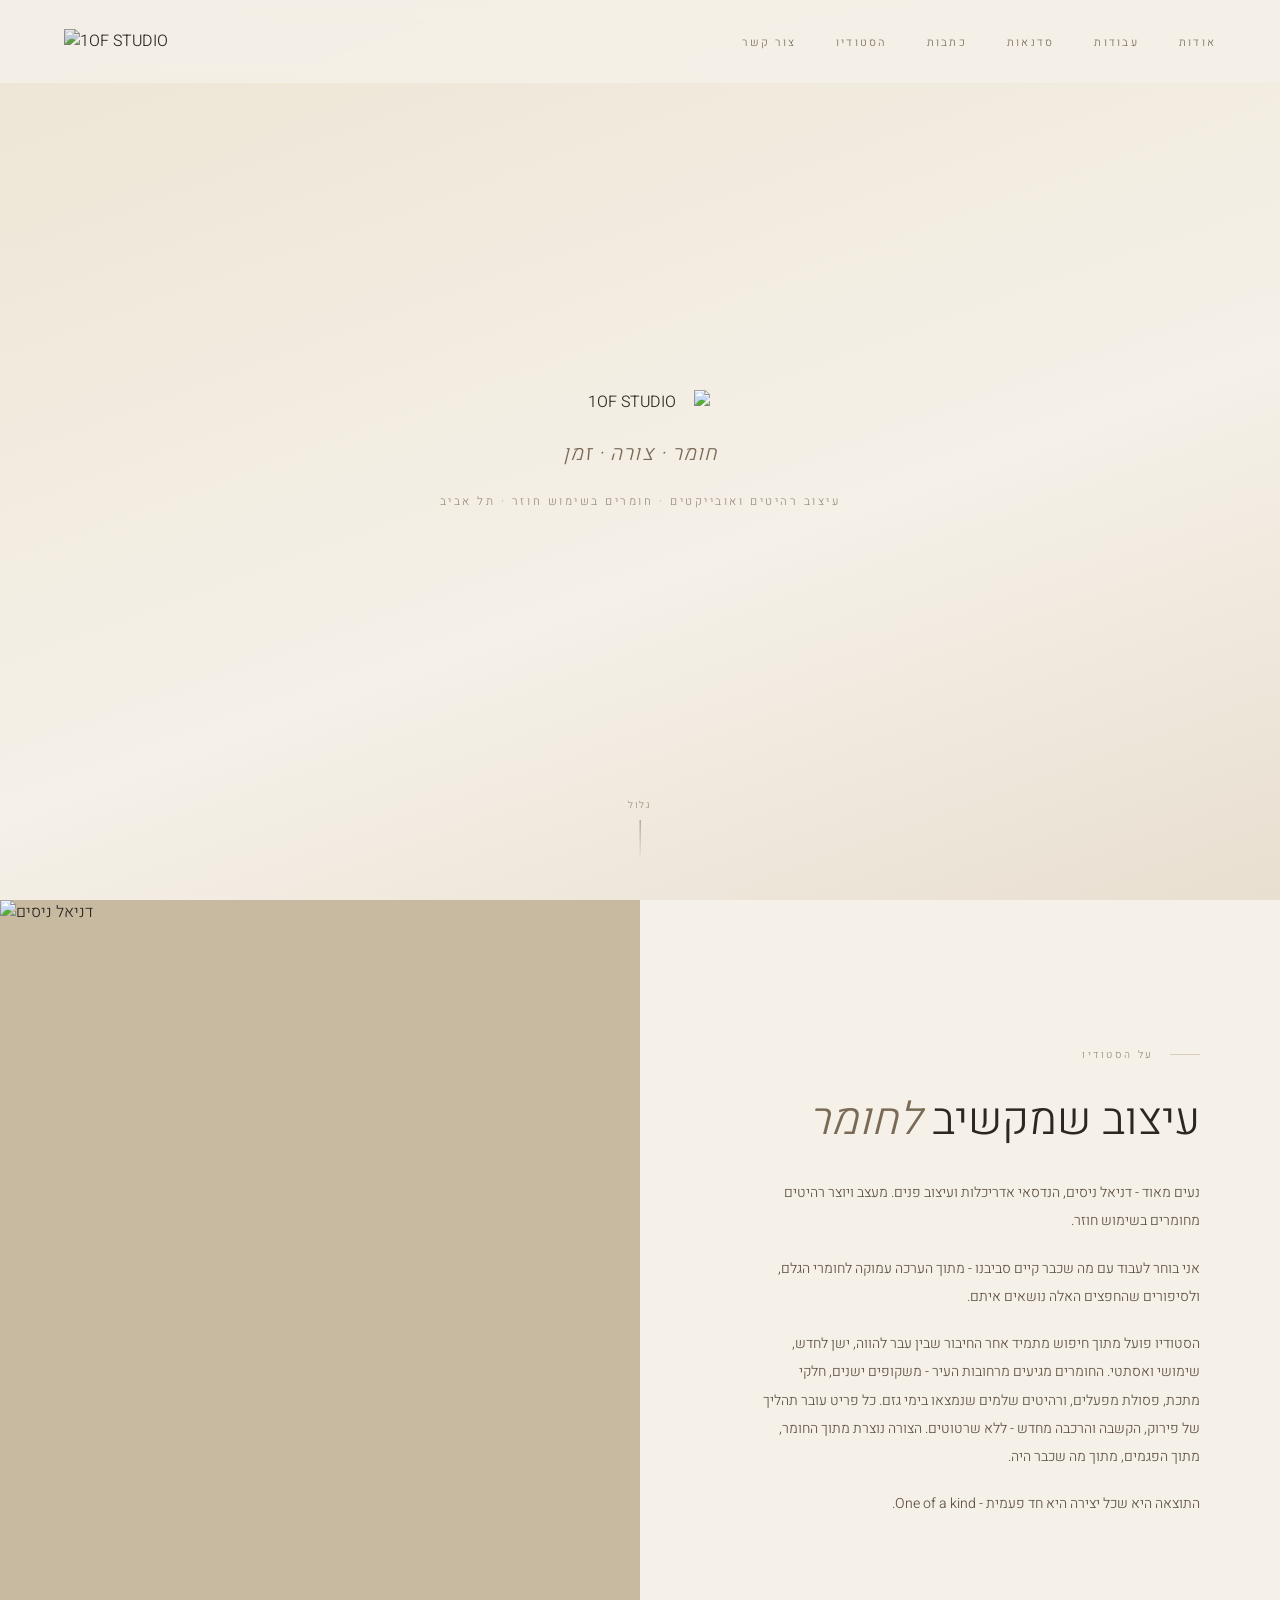
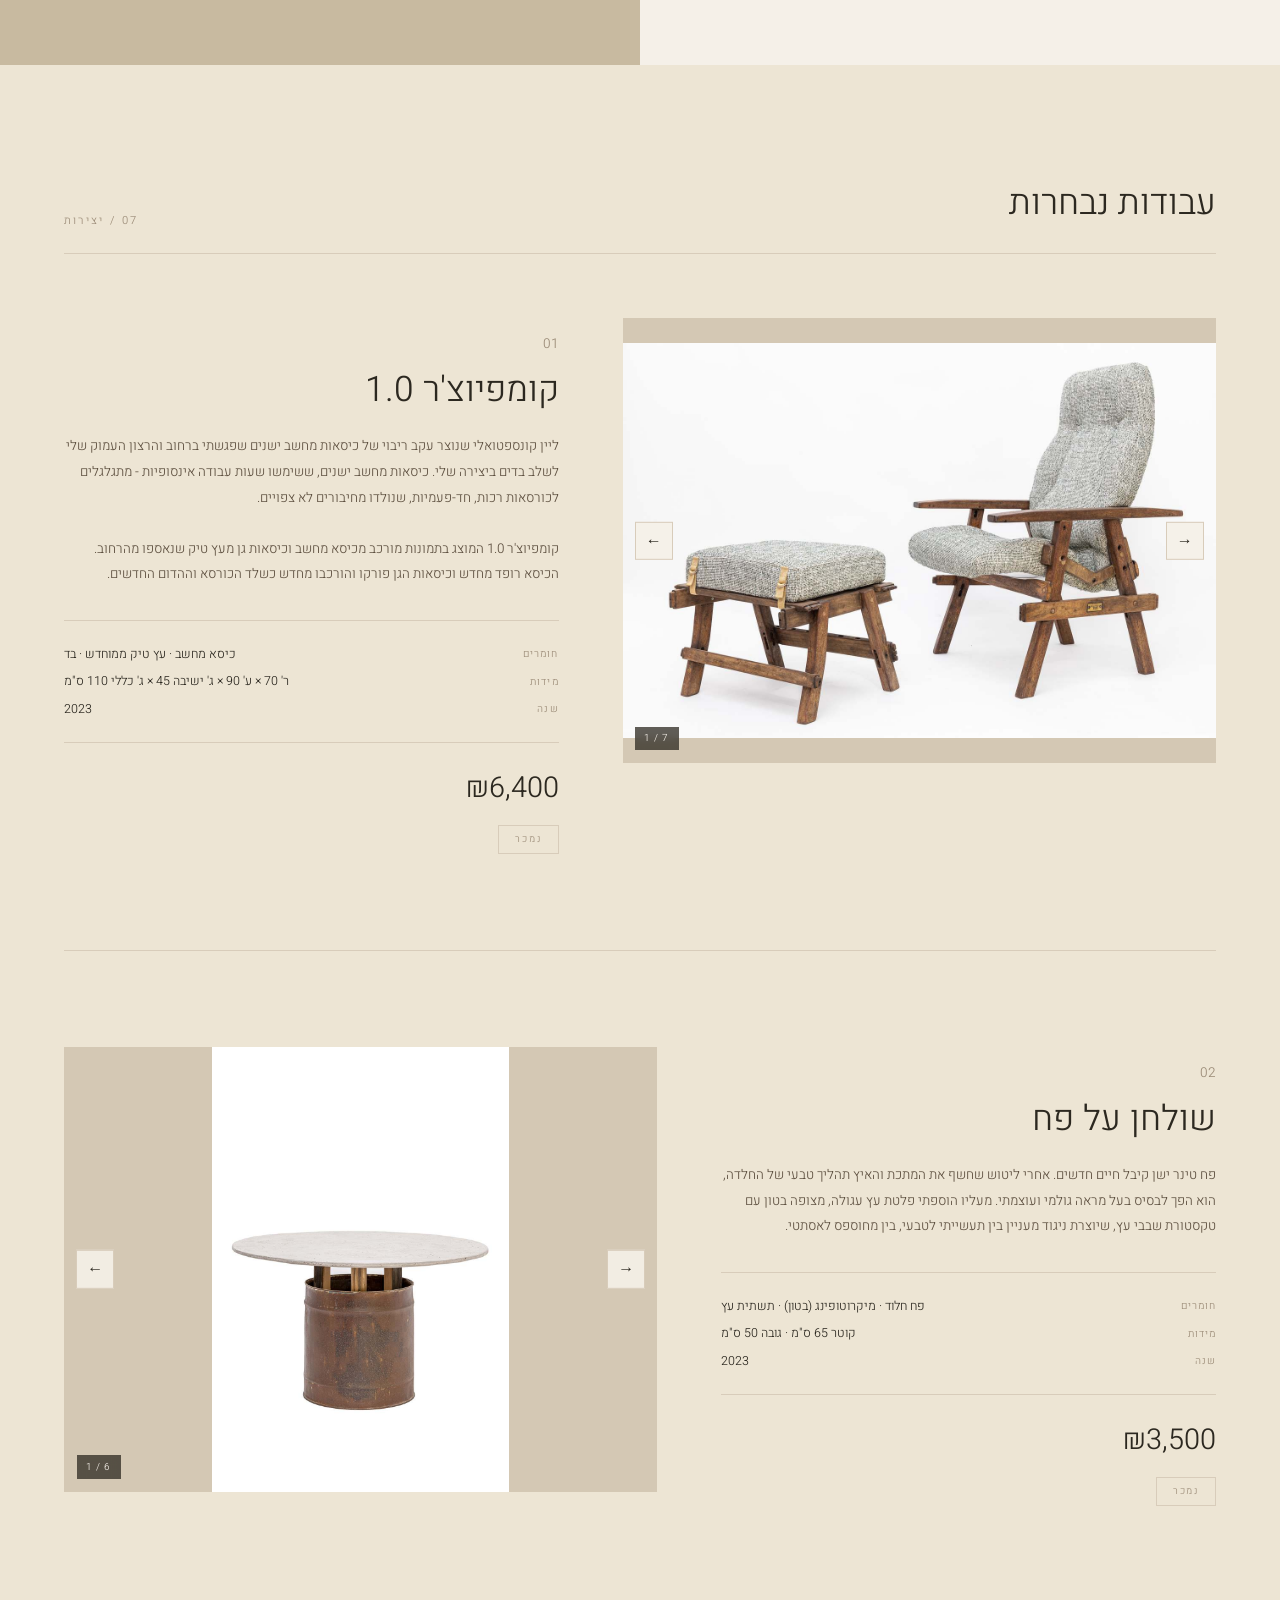
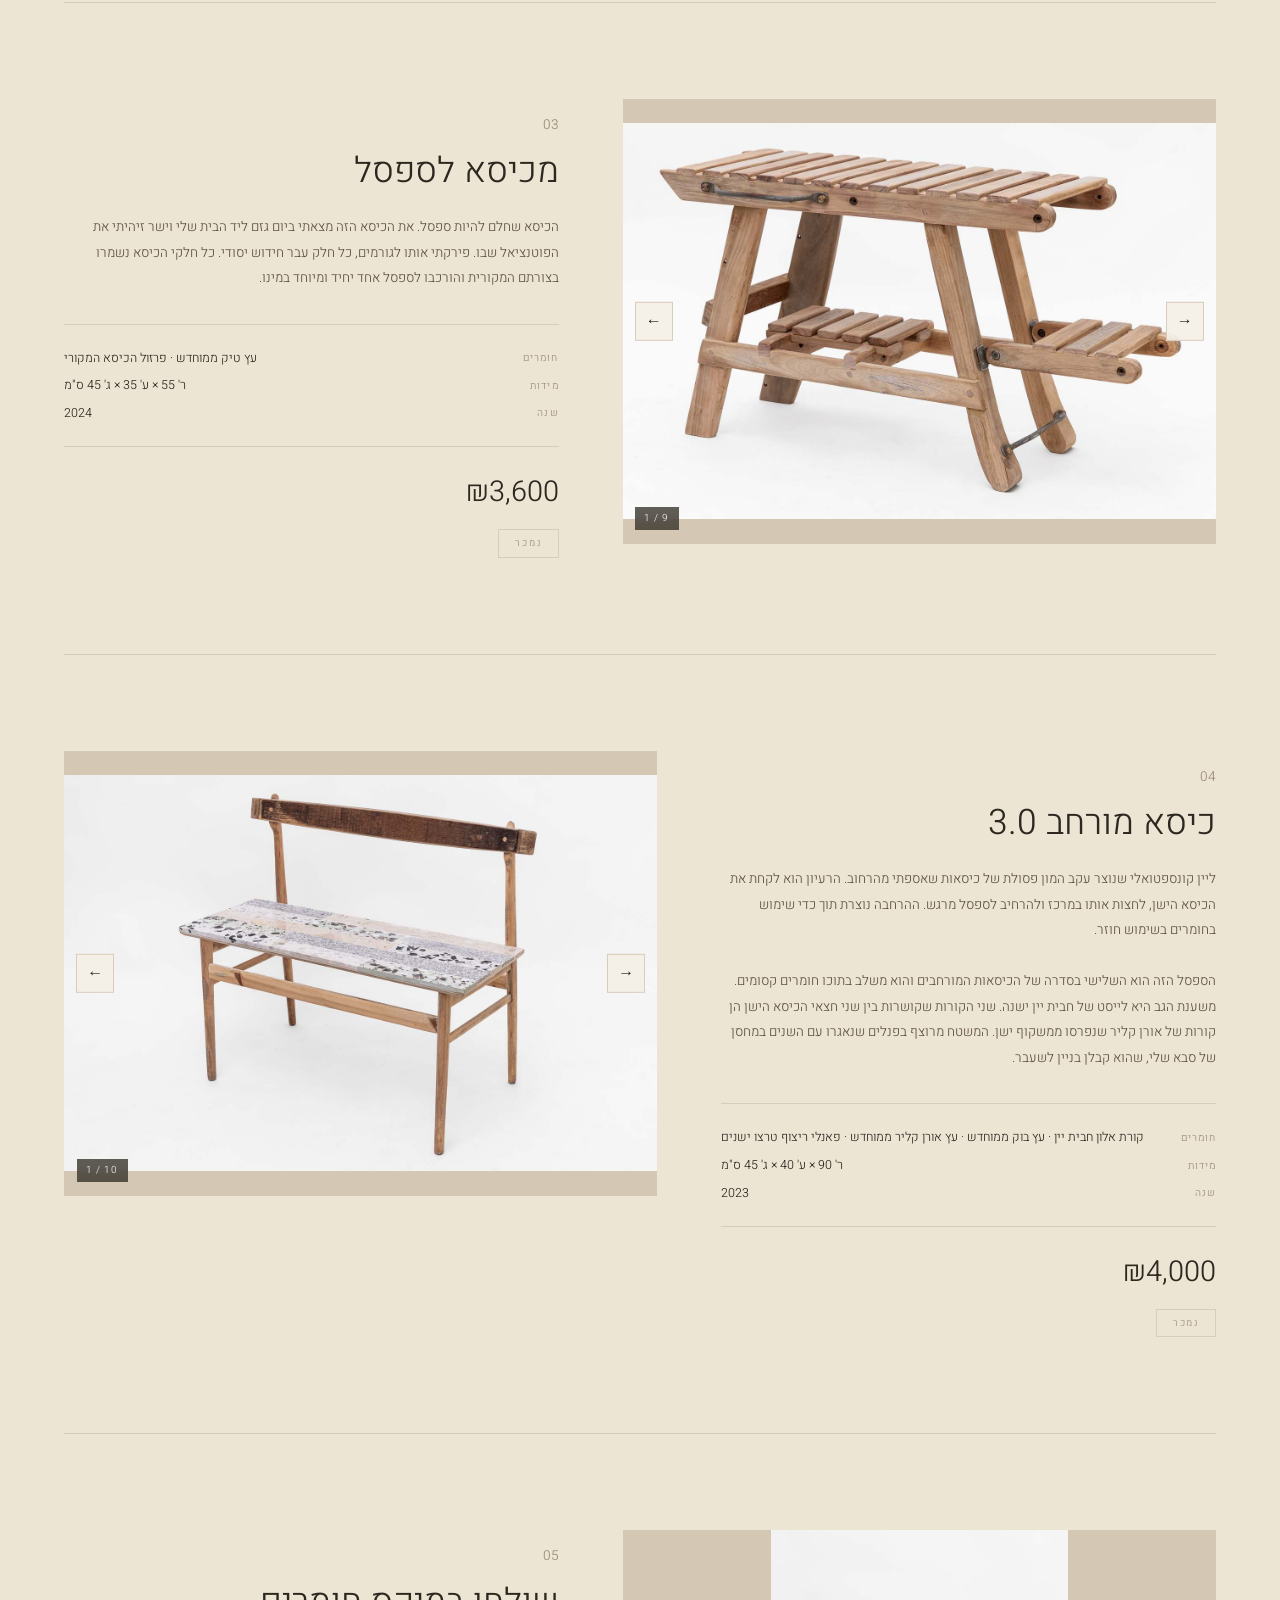
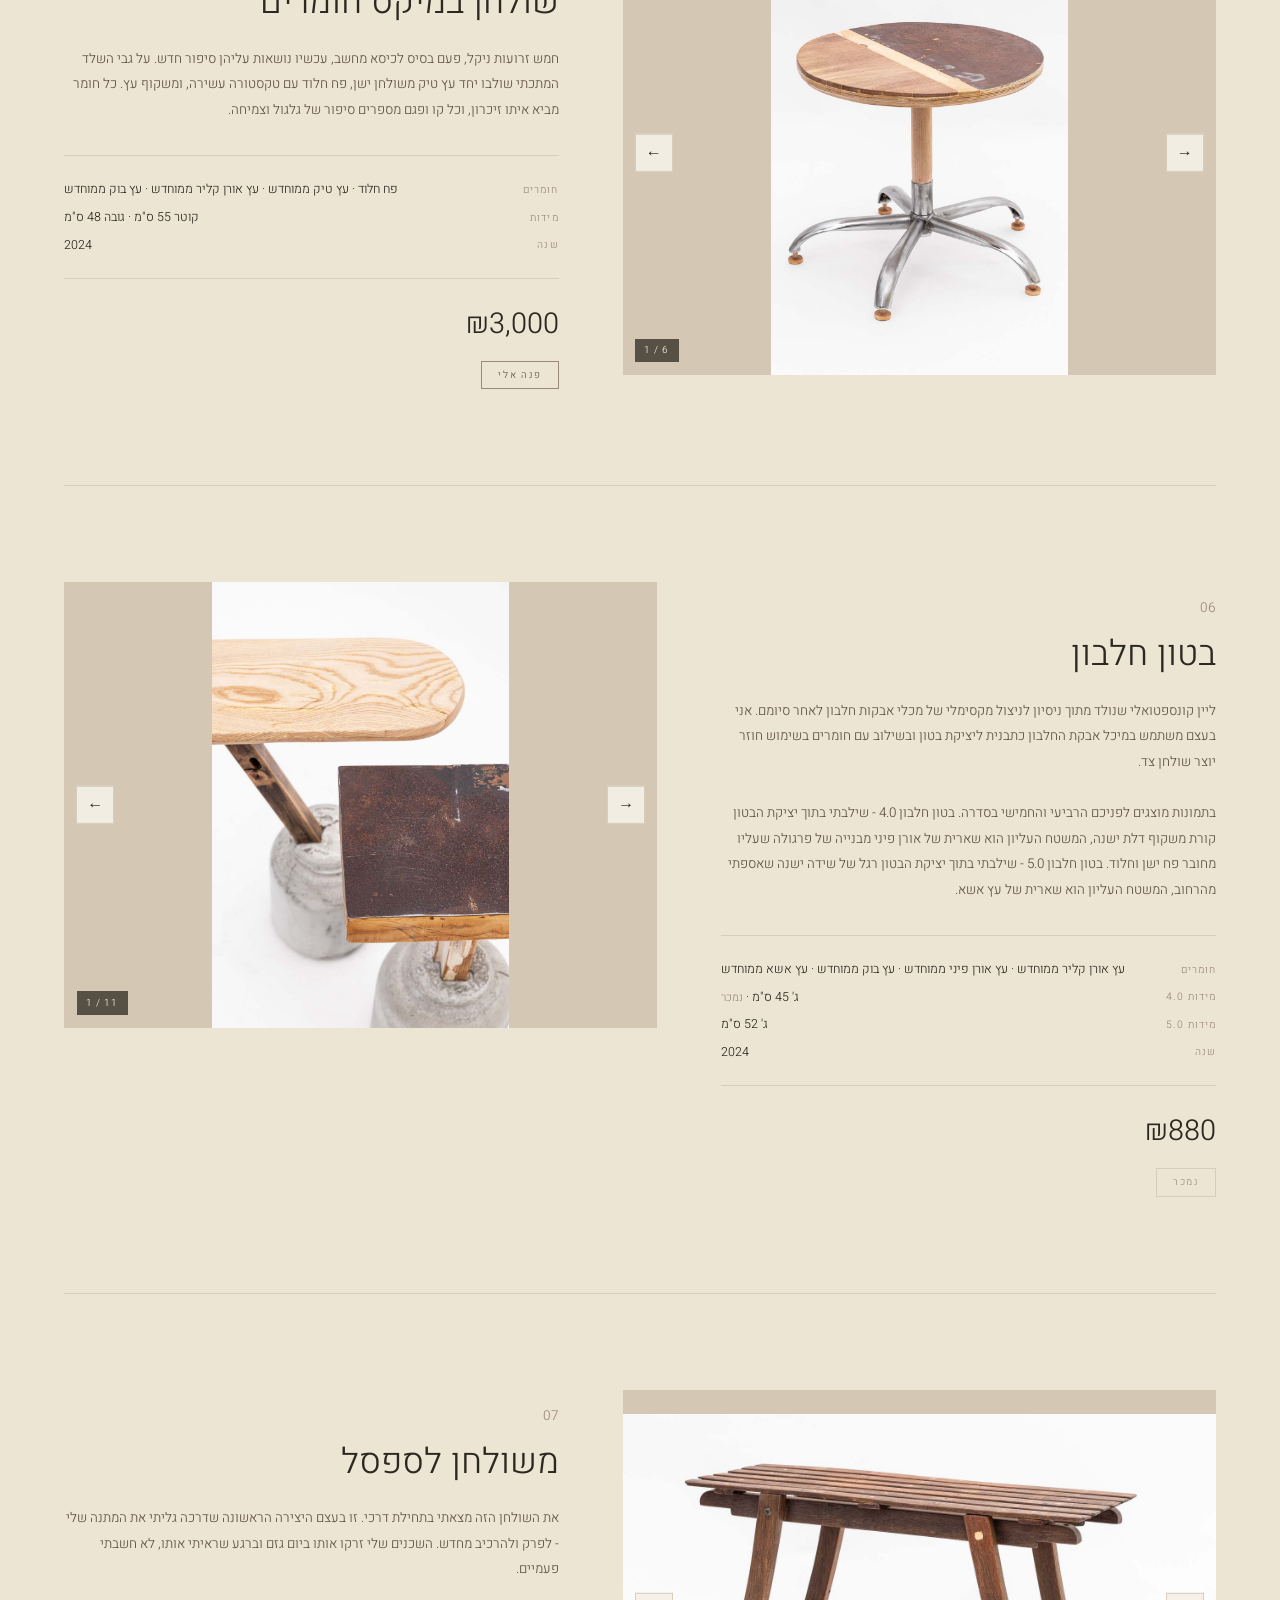
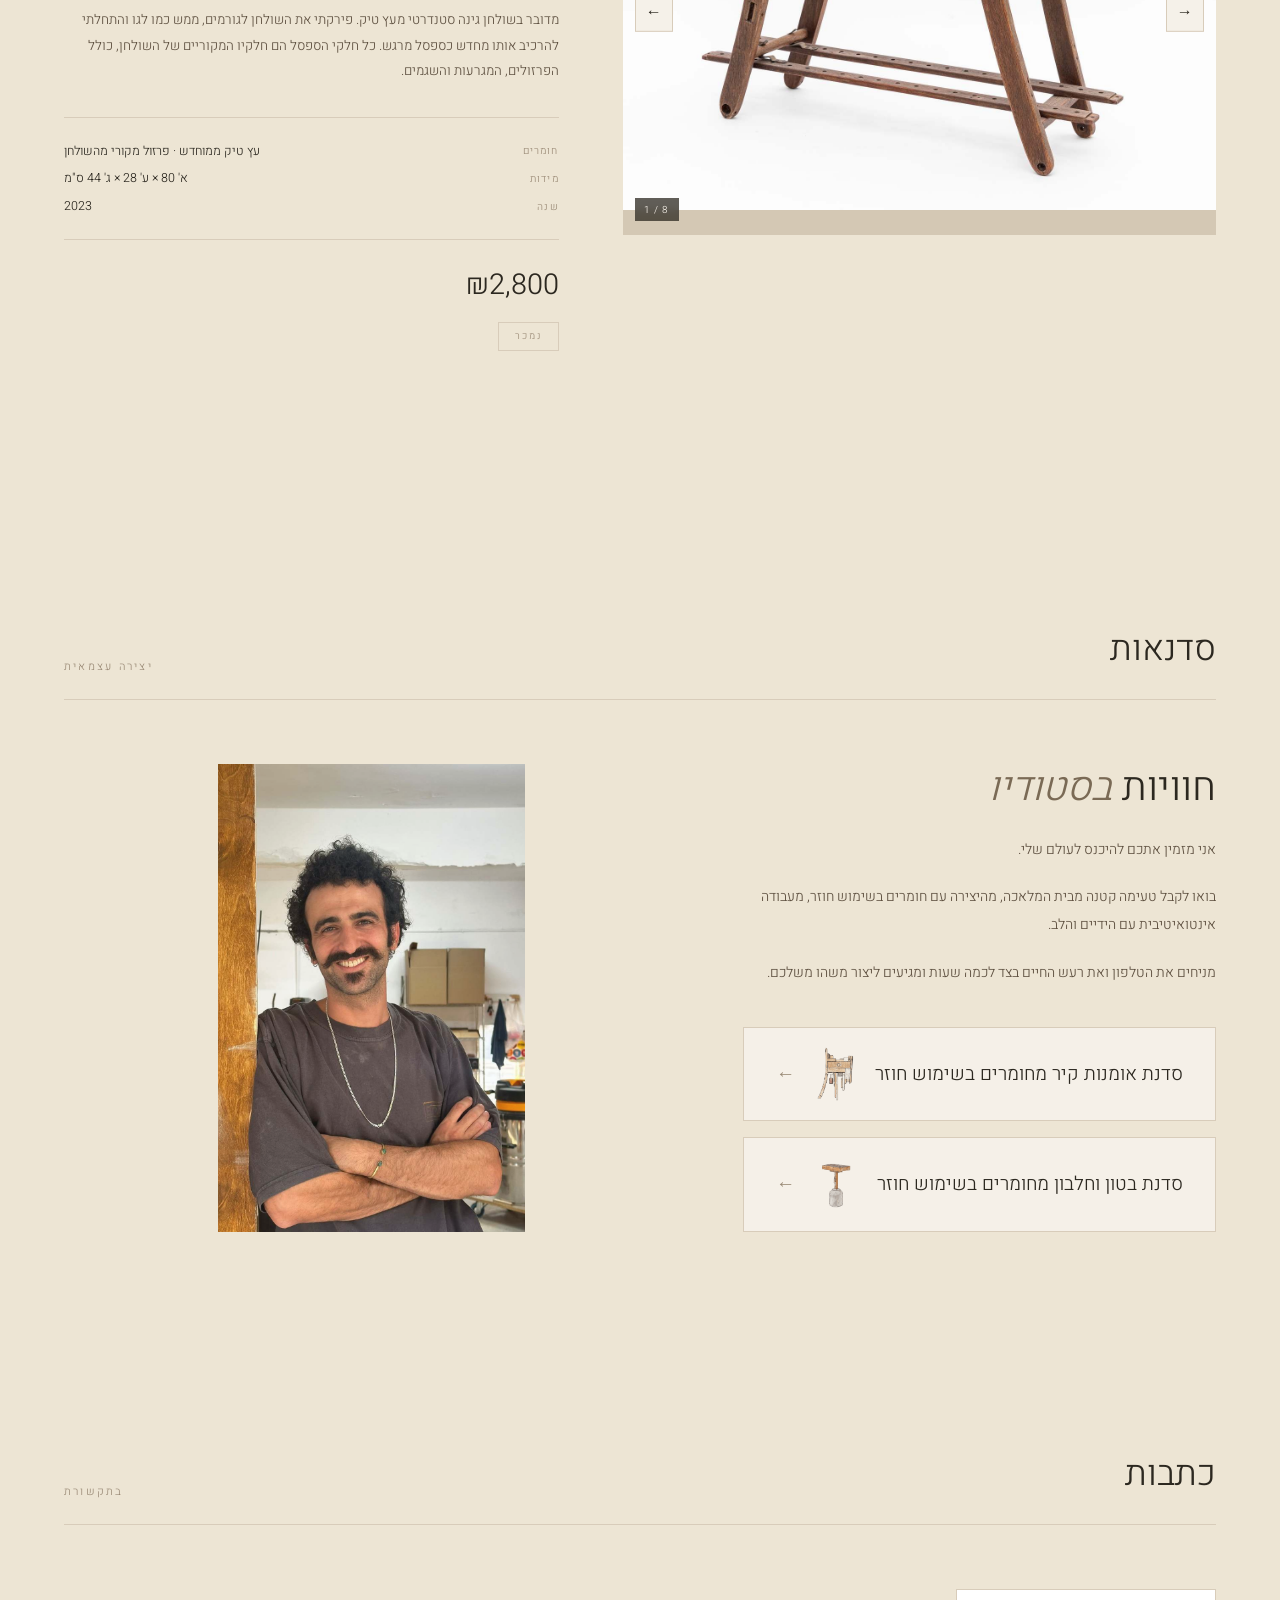
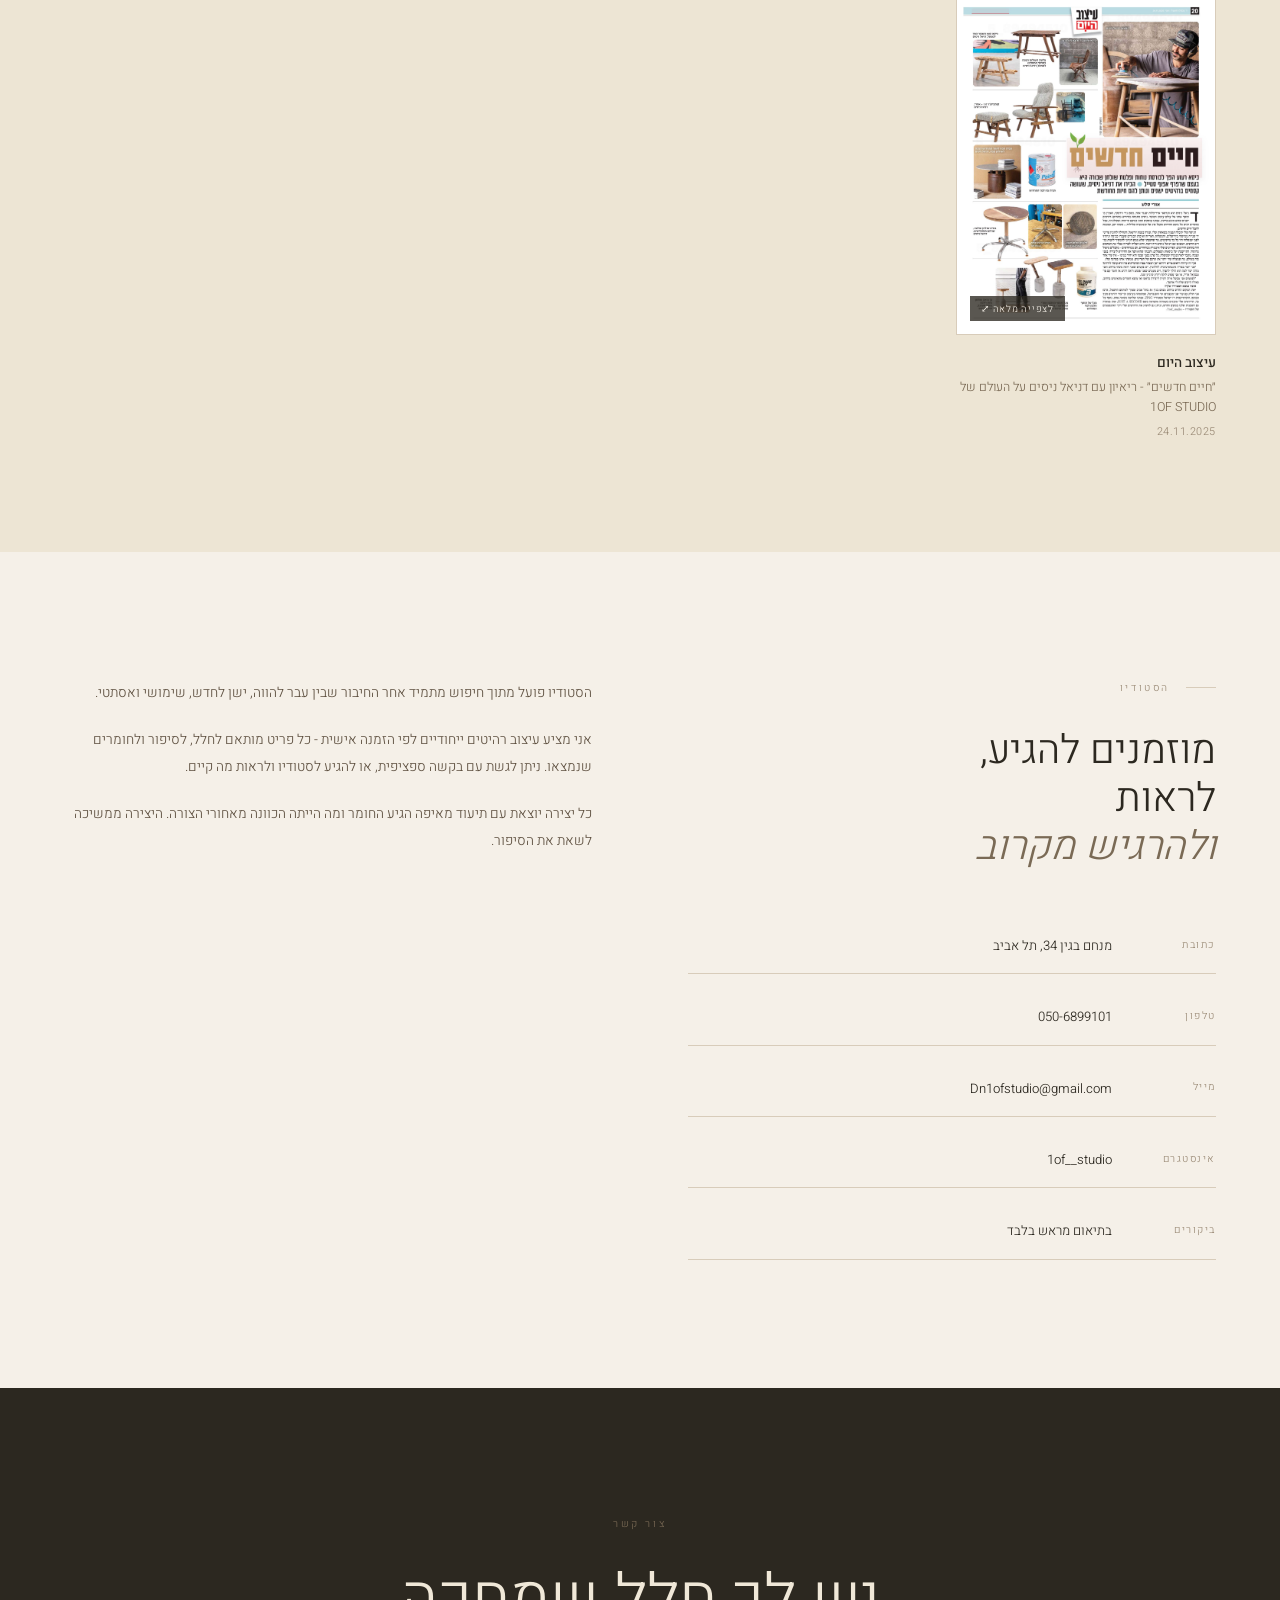
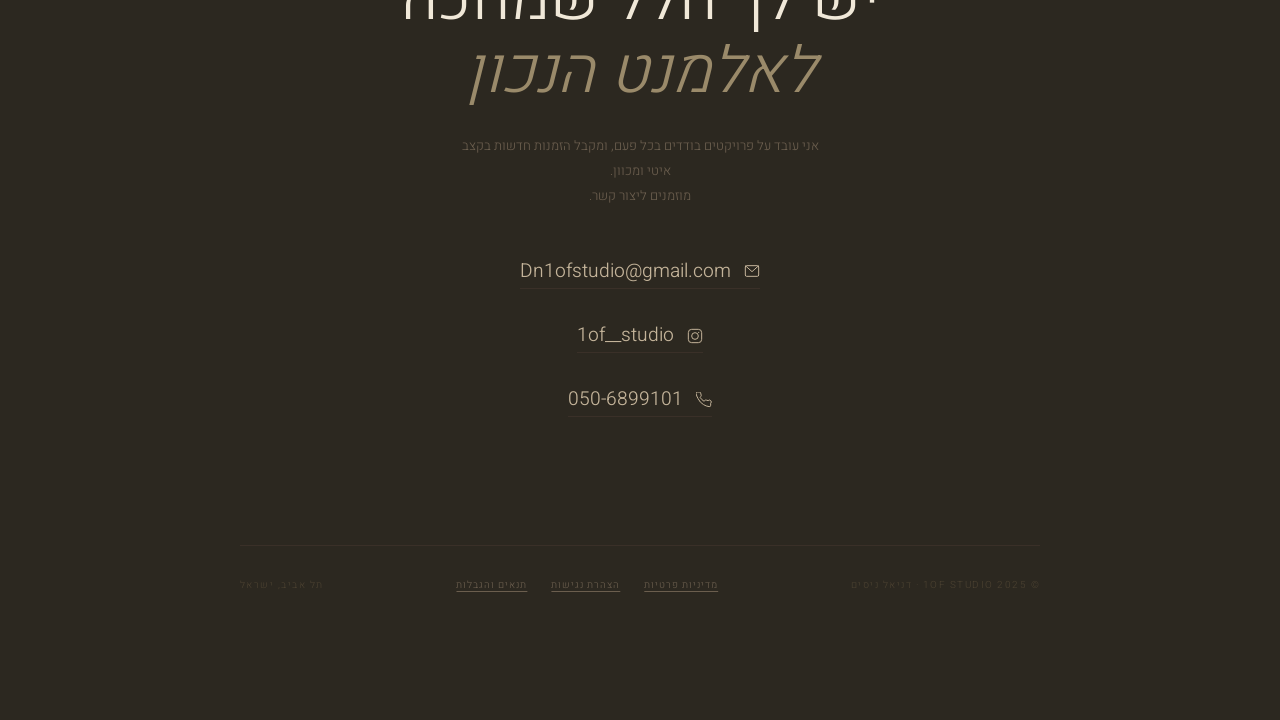
==== commit 5a8baffa: "Update to latest site with optimised images" ====
--- a/index.html
+++ b/index.html
@@ -2,6 +2,24 @@
 <html lang="he" dir="rtl">
 <head>
 <meta charset="UTF-8">
+<!-- Meta Pixel Code -->
+<script>
+!function(f,b,e,v,n,t,s)
+{if(f.fbq)return;n=f.fbq=function(){n.callMethod?
+n.callMethod.apply(n,arguments):n.queue.push(arguments)};
+if(!f._fbq)f._fbq=n;n.push=n;n.loaded=!0;n.version='2.0';
+n.queue=[];t=b.createElement(e);t.async=!0;
+t.src=v;s=b.getElementsByTagName(e)[0];
+s.parentNode.insertBefore(t,s)}(window, document,'script',
+'https://connect.facebook.net/en_US/fbevents.js');
+fbq('init', '4835510926677716');
+fbq('track', 'PageView');
+</script>
+<noscript><img height="1" width="1" style="display:none"
+src="https://www.facebook.com/tr?id=4835510926677716&ev=PageView&noscript=1"
+/></noscript>
+<!-- End Meta Pixel Code -->
+
 <meta name="viewport" content="width=device-width, initial-scale=1.0">
 <title>1OF STUDIO | דניאל ניסים</title>
 <link rel="preconnect" href="https://fonts.googleapis.com">
@@ -532,7 +550,7 @@
 
 /* ─── WORKSHOPS ─── */
 .workshops {
-  padding: 8rem 4rem;
+  padding: 4rem 4rem 5rem;
   background: var(--linen-deep);
 }
 
@@ -541,7 +559,7 @@
   grid-template-columns: 1fr 1.3fr;
   gap: 4rem;
   align-items: center;
-  margin-bottom: 5rem;
+  margin-bottom: 1.5rem;
 }
 
 /* Hub page variant: intro text + workshop menu share the right column,
@@ -564,6 +582,9 @@
 
 .workshops-intro.hub-layout > .workshops-image {
   grid-area: image;
+  aspect-ratio: 4/3;
+  max-width: 50%;
+  margin: 0 auto;
 }
 
 .workshops-intro.hub-layout > .workshops-menu {
@@ -813,38 +834,52 @@
   color: var(--stone-light);
 }
 
-.testimonial-marquee {
+.testimonial-carousel {
+  position: relative;
+  padding: 0 3.2rem;
+}
+
+.testimonial-viewport {
   overflow: hidden;
-  position: relative;
-  width: 100%;
-  mask-image: linear-gradient(to right, transparent, black 6%, black 94%, transparent);
-  -webkit-mask-image: linear-gradient(to right, transparent, black 6%, black 94%, transparent);
 }
 
 .testimonial-track {
   display: flex;
   gap: 1.5rem;
-  width: max-content;
-  animation: testimonial-scroll 36s linear infinite;
-}
-
-.testimonial-marquee:hover .testimonial-track {
-  animation-play-state: paused;
-}
-
-@keyframes testimonial-scroll {
-  from { transform: translateX(0); }
-  to   { transform: translateX(-50%); }
+  transition: transform 0.5s ease;
 }
 
 .testimonial-track .testimonial-card {
-  flex: 0 0 300px;
-  max-width: 300px;
-}
+  flex: 0 0 calc((100% - 3rem) / 3);
+  max-width: none;
+}
+
+.testimonial-arrow {
+  position: absolute;
+  top: 50%;
+  transform: translateY(-50%);
+  width: 2.4rem;
+  height: 2.4rem;
+  display: flex;
+  align-items: center;
+  justify-content: center;
+  background: rgba(245,240,232,0.92);
+  border: 1px solid var(--border);
+  color: var(--bark);
+  font-size: 1rem;
+  line-height: 1;
+  cursor: pointer;
+  z-index: 2;
+  padding: 0;
+  transition: background 0.2s;
+}
+.testimonial-arrow:hover { background: #fff; }
+.testimonial-arrow.prev { right: 0; }
+.testimonial-arrow.next { left: 0; }
 
 @media (max-width: 768px) {
-  .testimonial-track .testimonial-card { flex: 0 0 240px; max-width: 240px; }
-  .testimonial-track { animation-duration: 26s; }
+  .testimonial-track .testimonial-card { flex: 0 0 100%; }
+  .testimonial-carousel { padding: 0 2.6rem; }
 }
 
 .workshops-policy {
@@ -1519,6 +1554,55 @@
   /* LEGAL MODAL */
   .legal-modal {
     padding: 2rem 1.5rem;
+  }
+
+  /* WORKSHOPS (hub section) */
+  .workshops {
+    padding: 2.5rem 1.5rem 3rem;
+  }
+
+  .works-header {
+    margin-bottom: 1.5rem;
+    padding-bottom: 1rem;
+  }
+
+  .works-title {
+    font-size: 1.5rem;
+  }
+
+  .workshops-intro.hub-layout {
+    row-gap: 1.2rem;
+  }
+
+  .workshops-intro.hub-layout > .workshops-image {
+    max-width: 68%;
+  }
+
+  .workshops-heading {
+    font-size: 1.3rem;
+    margin-bottom: 0.7rem;
+  }
+
+  .workshops-body {
+    font-size: 0.85rem;
+    line-height: 1.65;
+    max-width: 100%;
+  }
+
+  .workshops-body p + p {
+    margin-top: 0.6rem;
+  }
+
+  .workshop-menu-item {
+    padding: 0.9rem 1.4rem;
+  }
+
+  .workshop-menu-icon {
+    height: 40px;
+  }
+
+  .workshop-menu-title {
+    font-size: 1rem;
   }
 }
 
@@ -2051,7 +2135,7 @@
         <p>מניחים את הטלפון ואת רעש החיים בצד לכמה שעות ומגיעים ליצור משהו משלכם.</p>
       </div>
     </div>
-    <div class="workshops-image" style="aspect-ratio: 3/4; max-width: 62%; margin: 0 auto;">
+    <div class="workshops-image">
       <img src="images/daniel-portrait-studio.jpg" alt="דניאל, 1OF STUDIO">
     </div>
     <div class="workshops-menu">
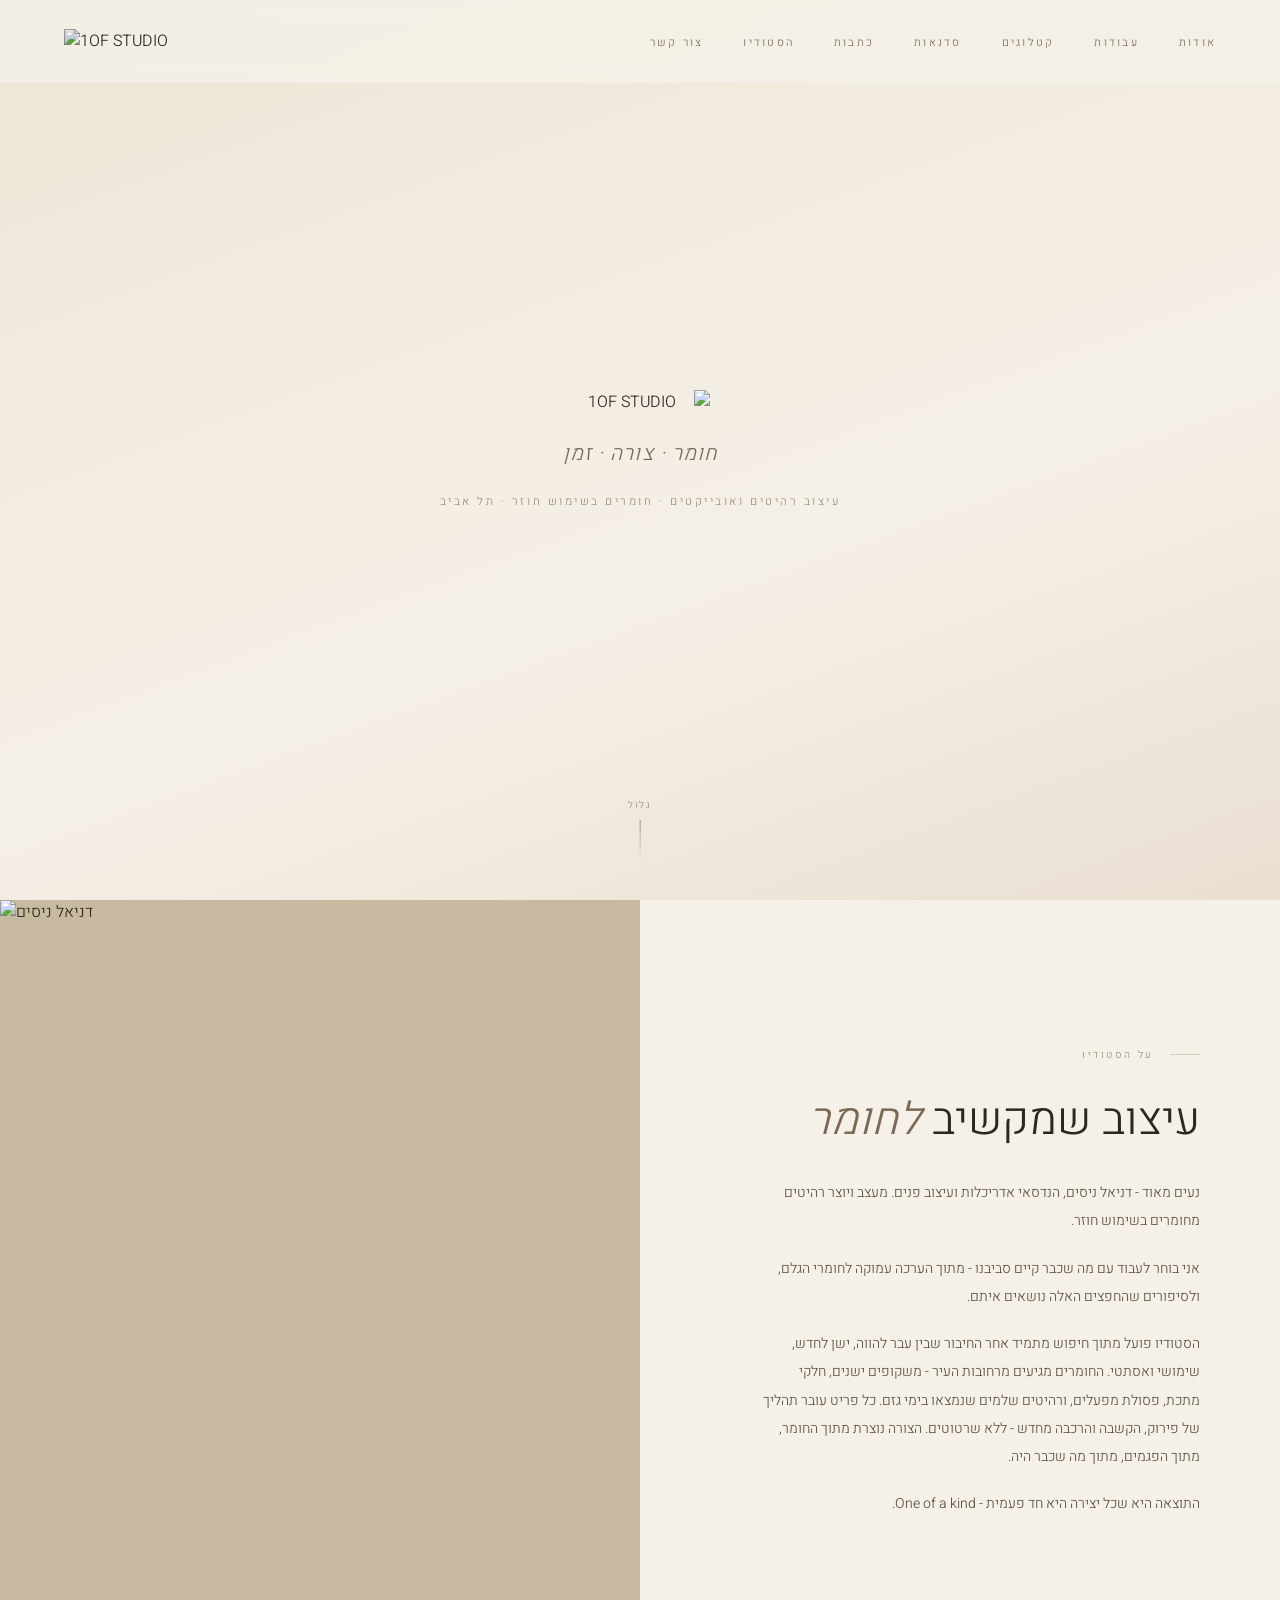
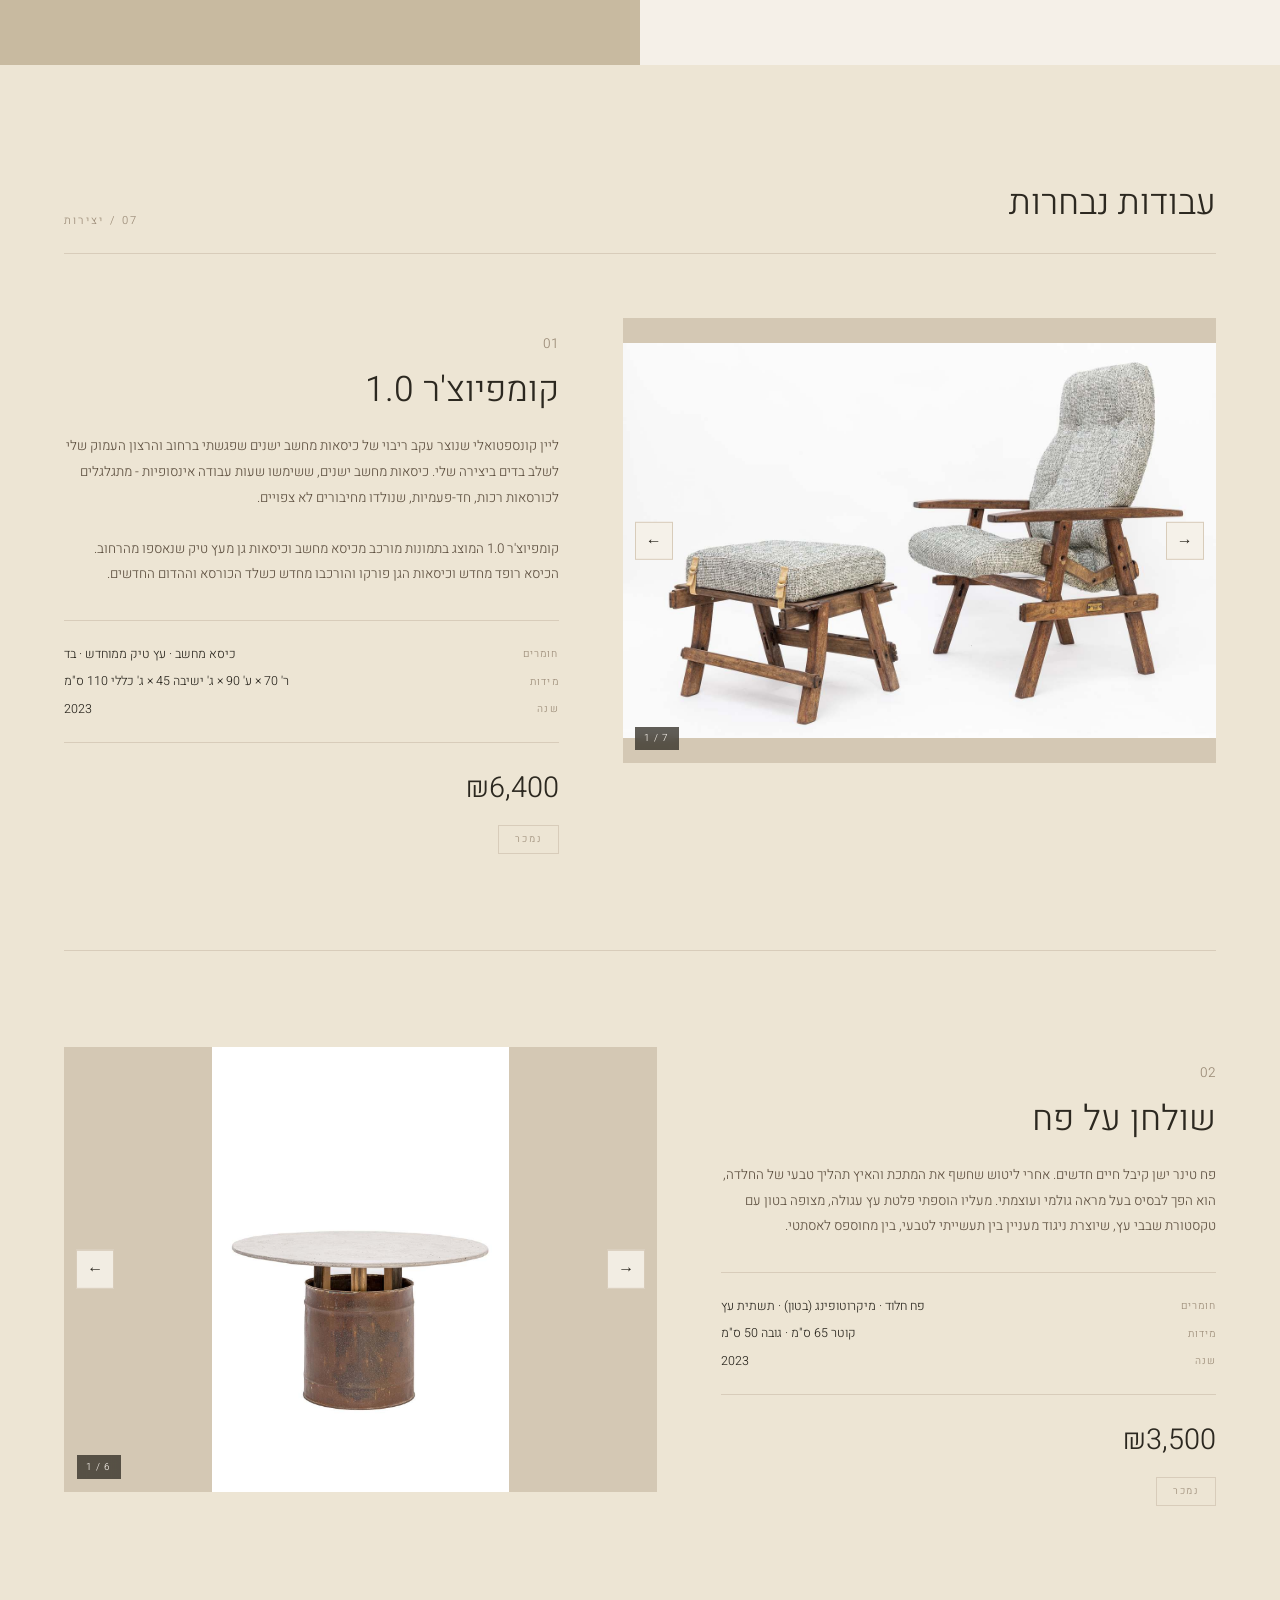
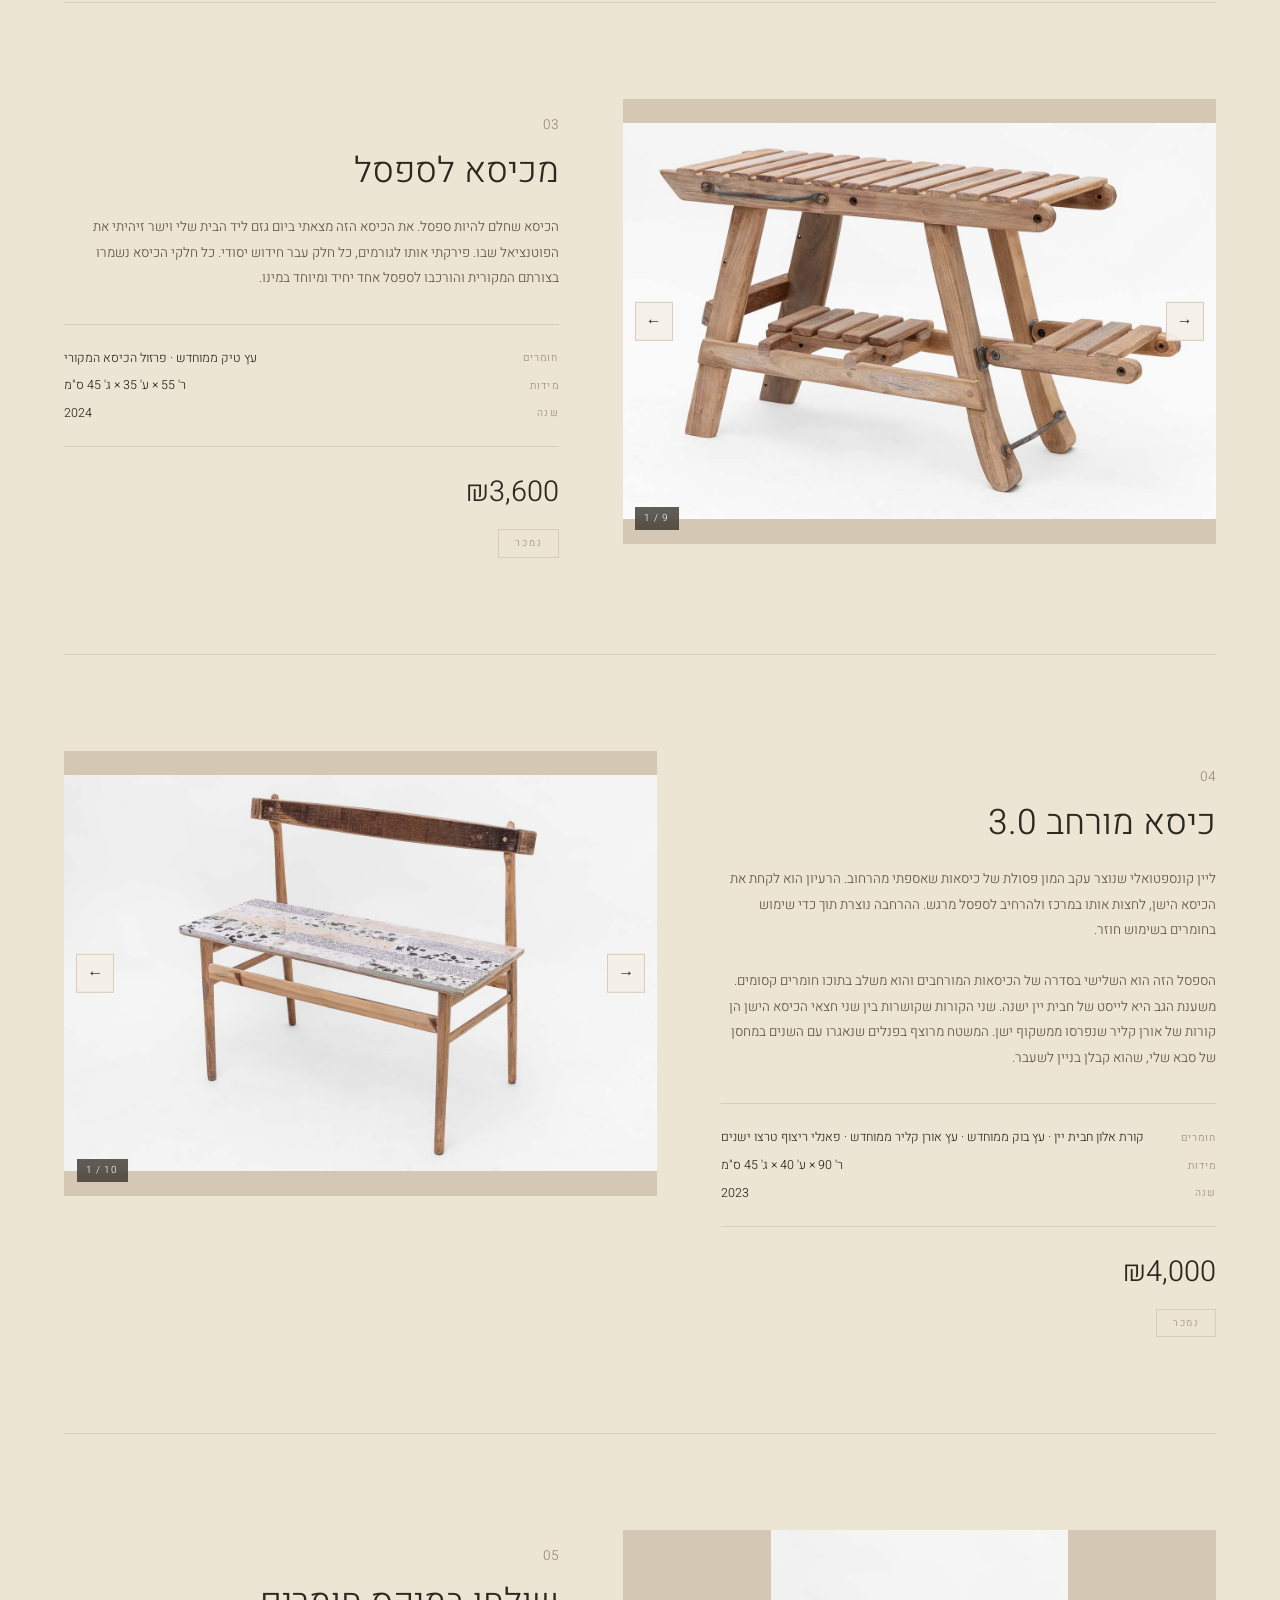
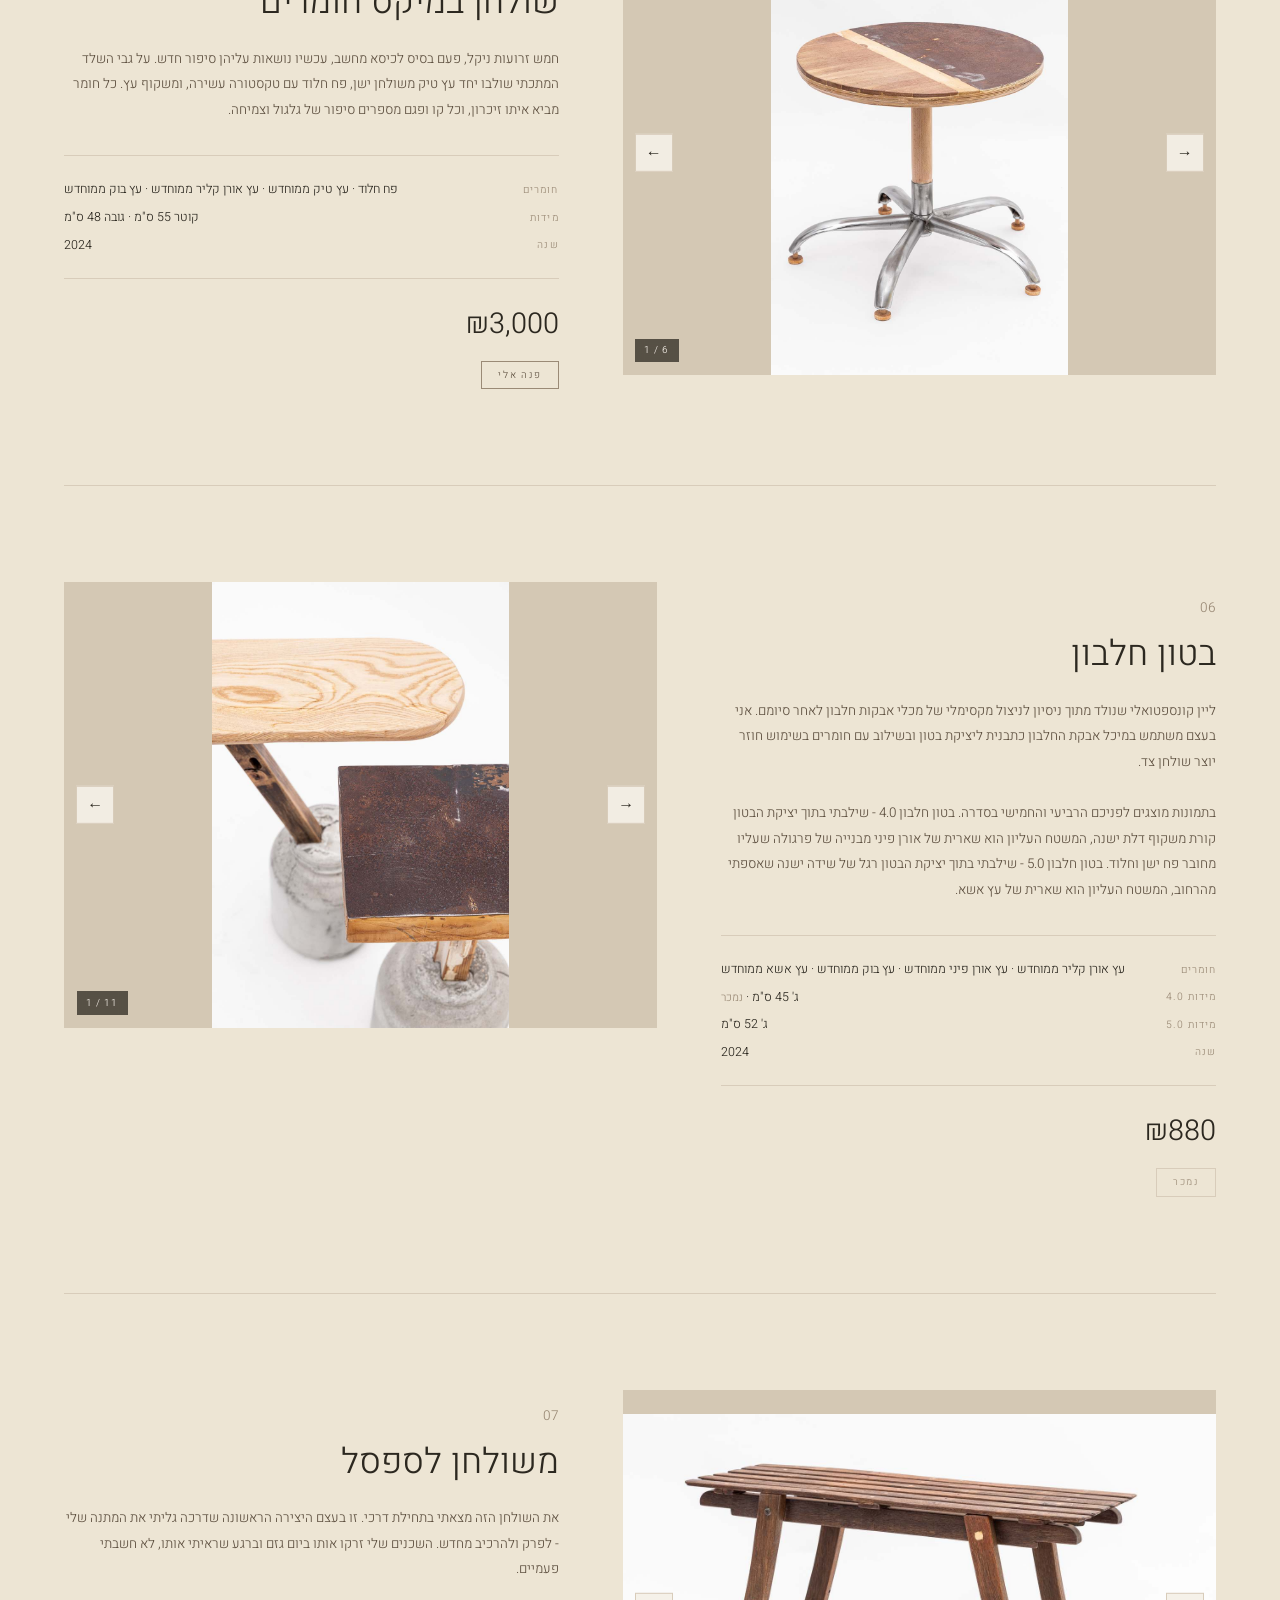
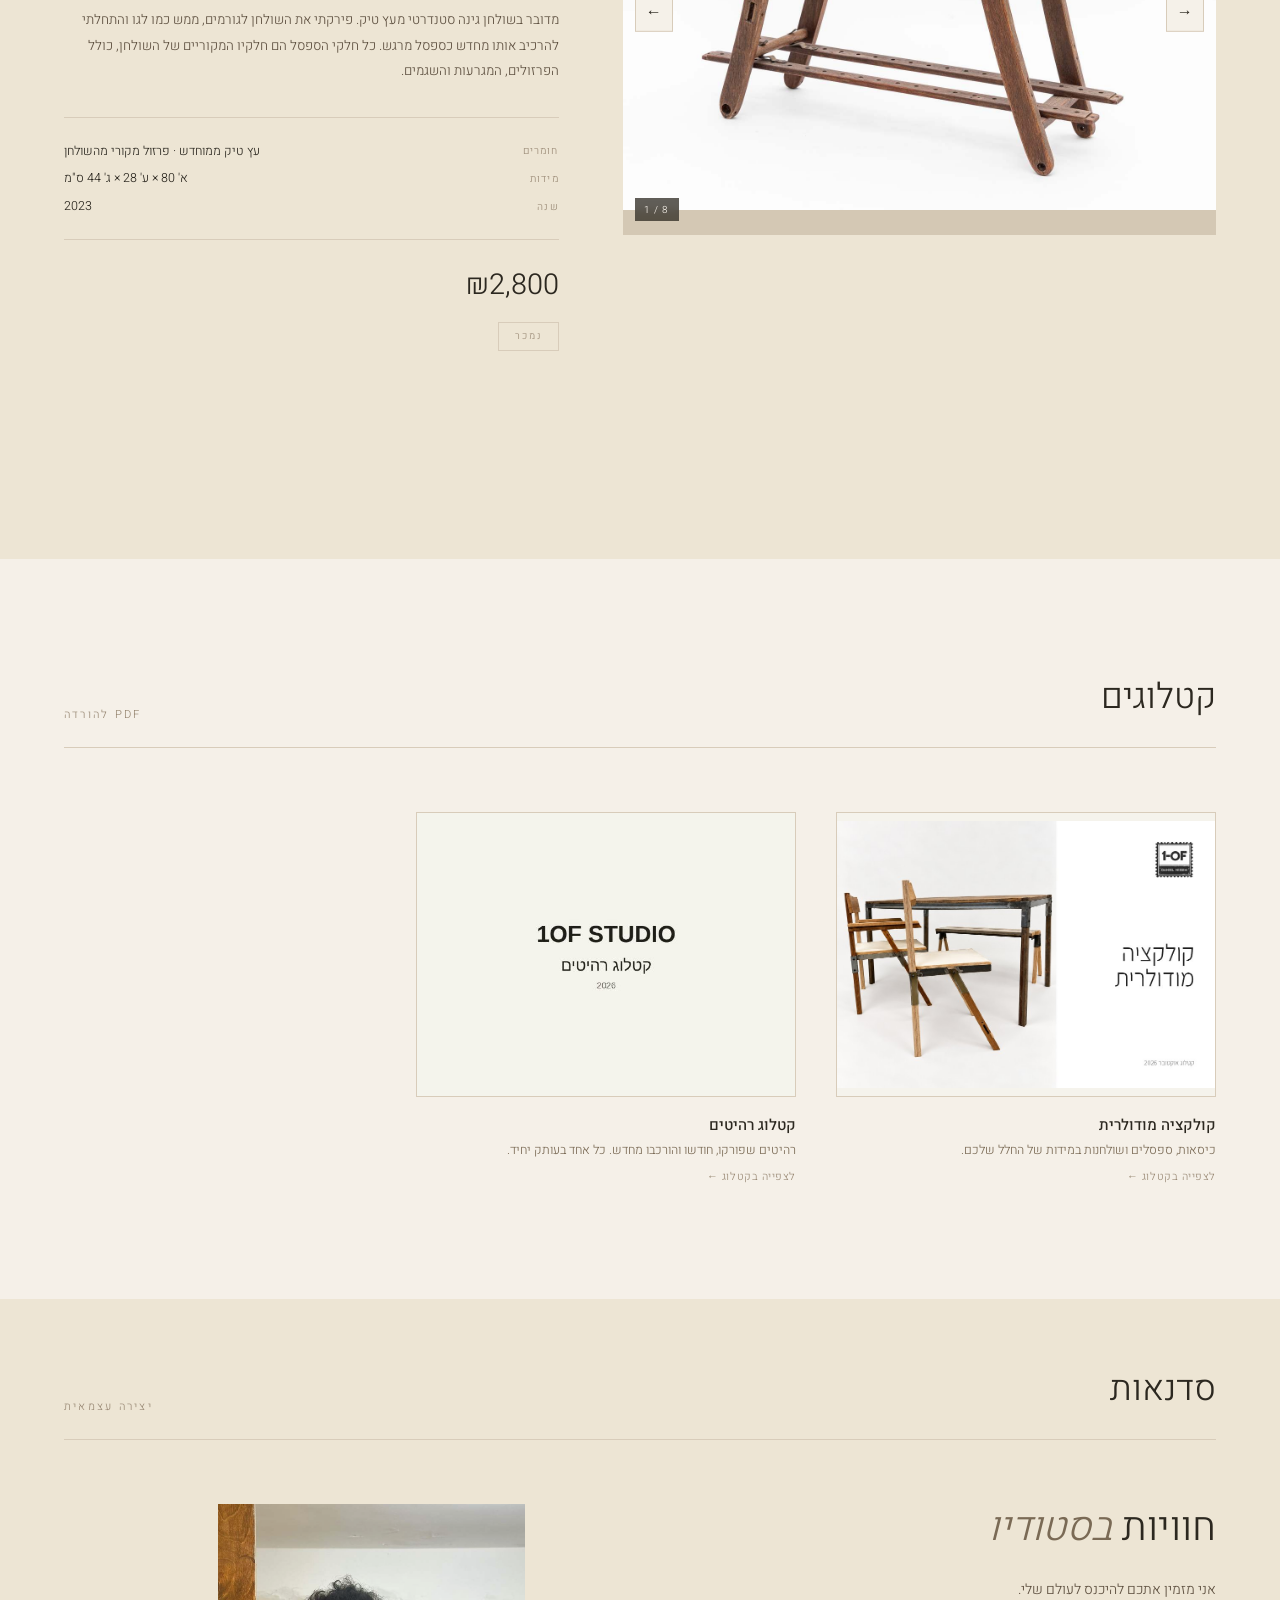
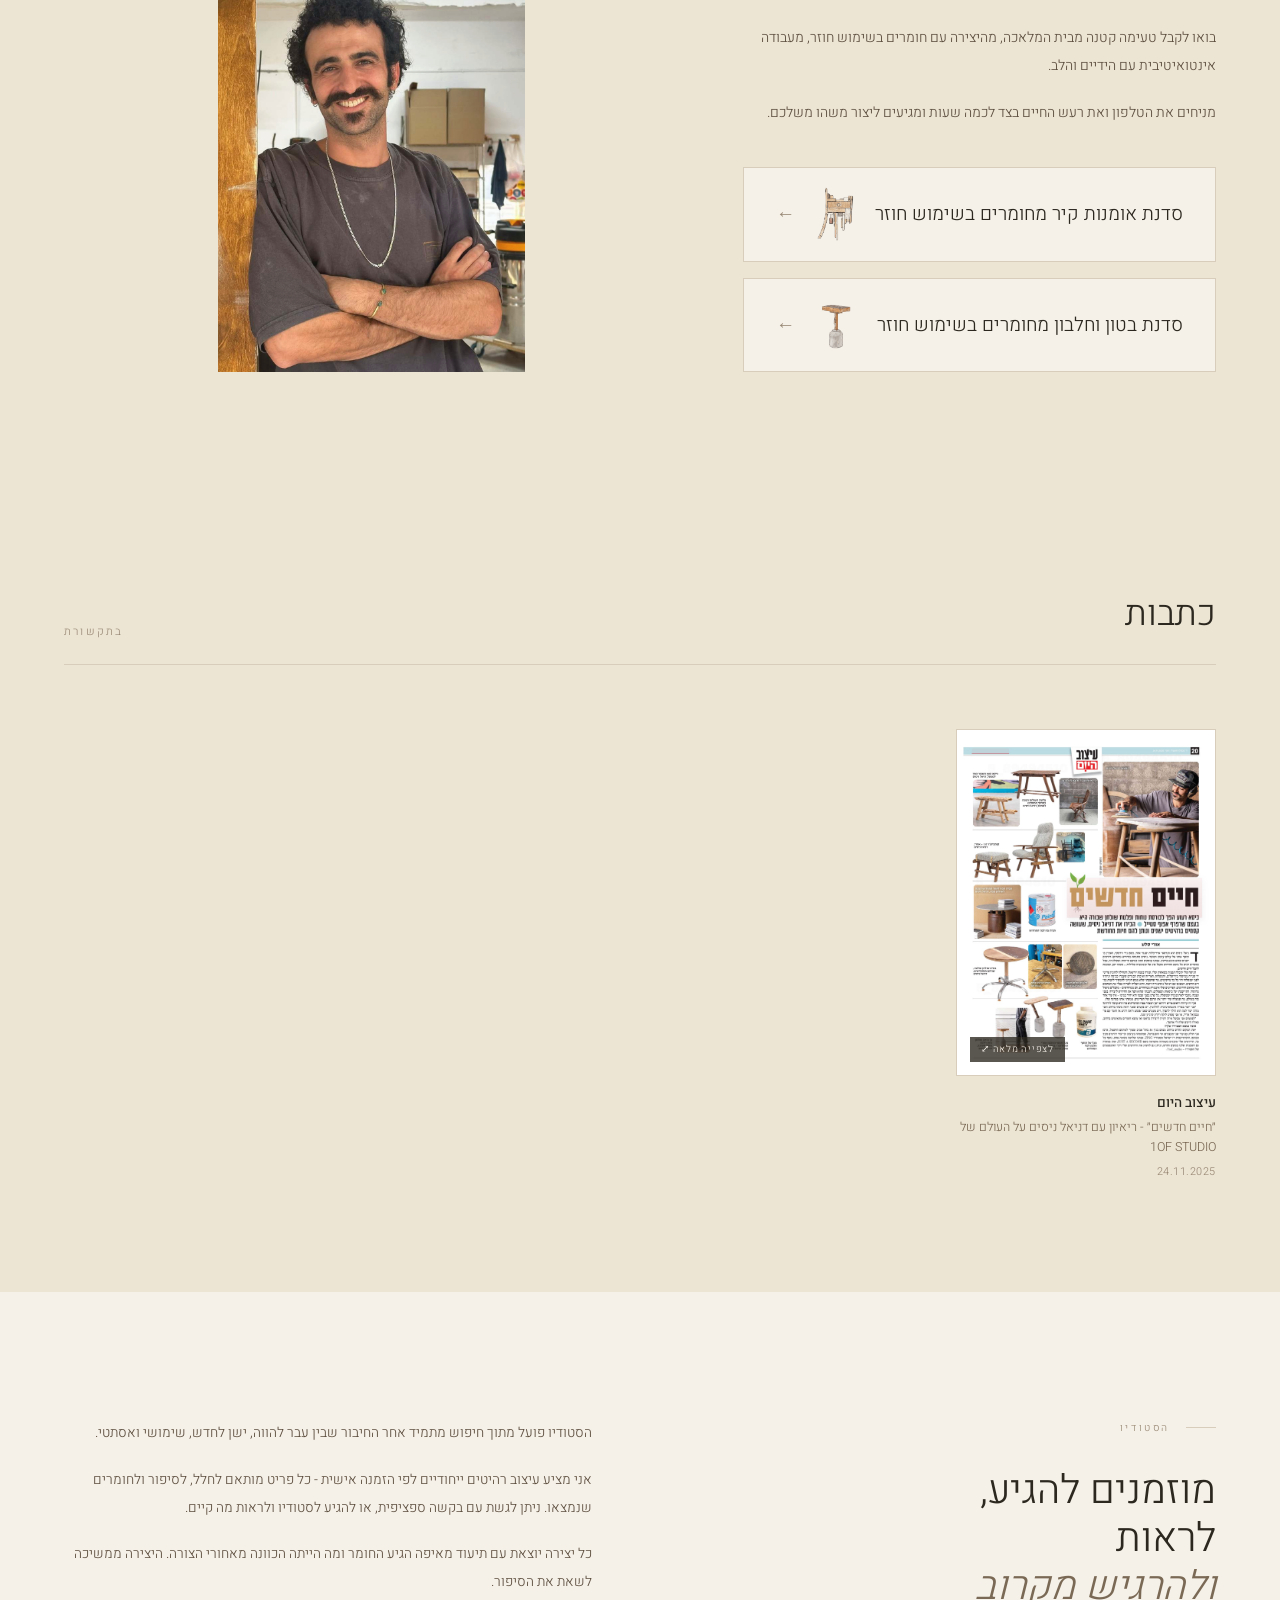
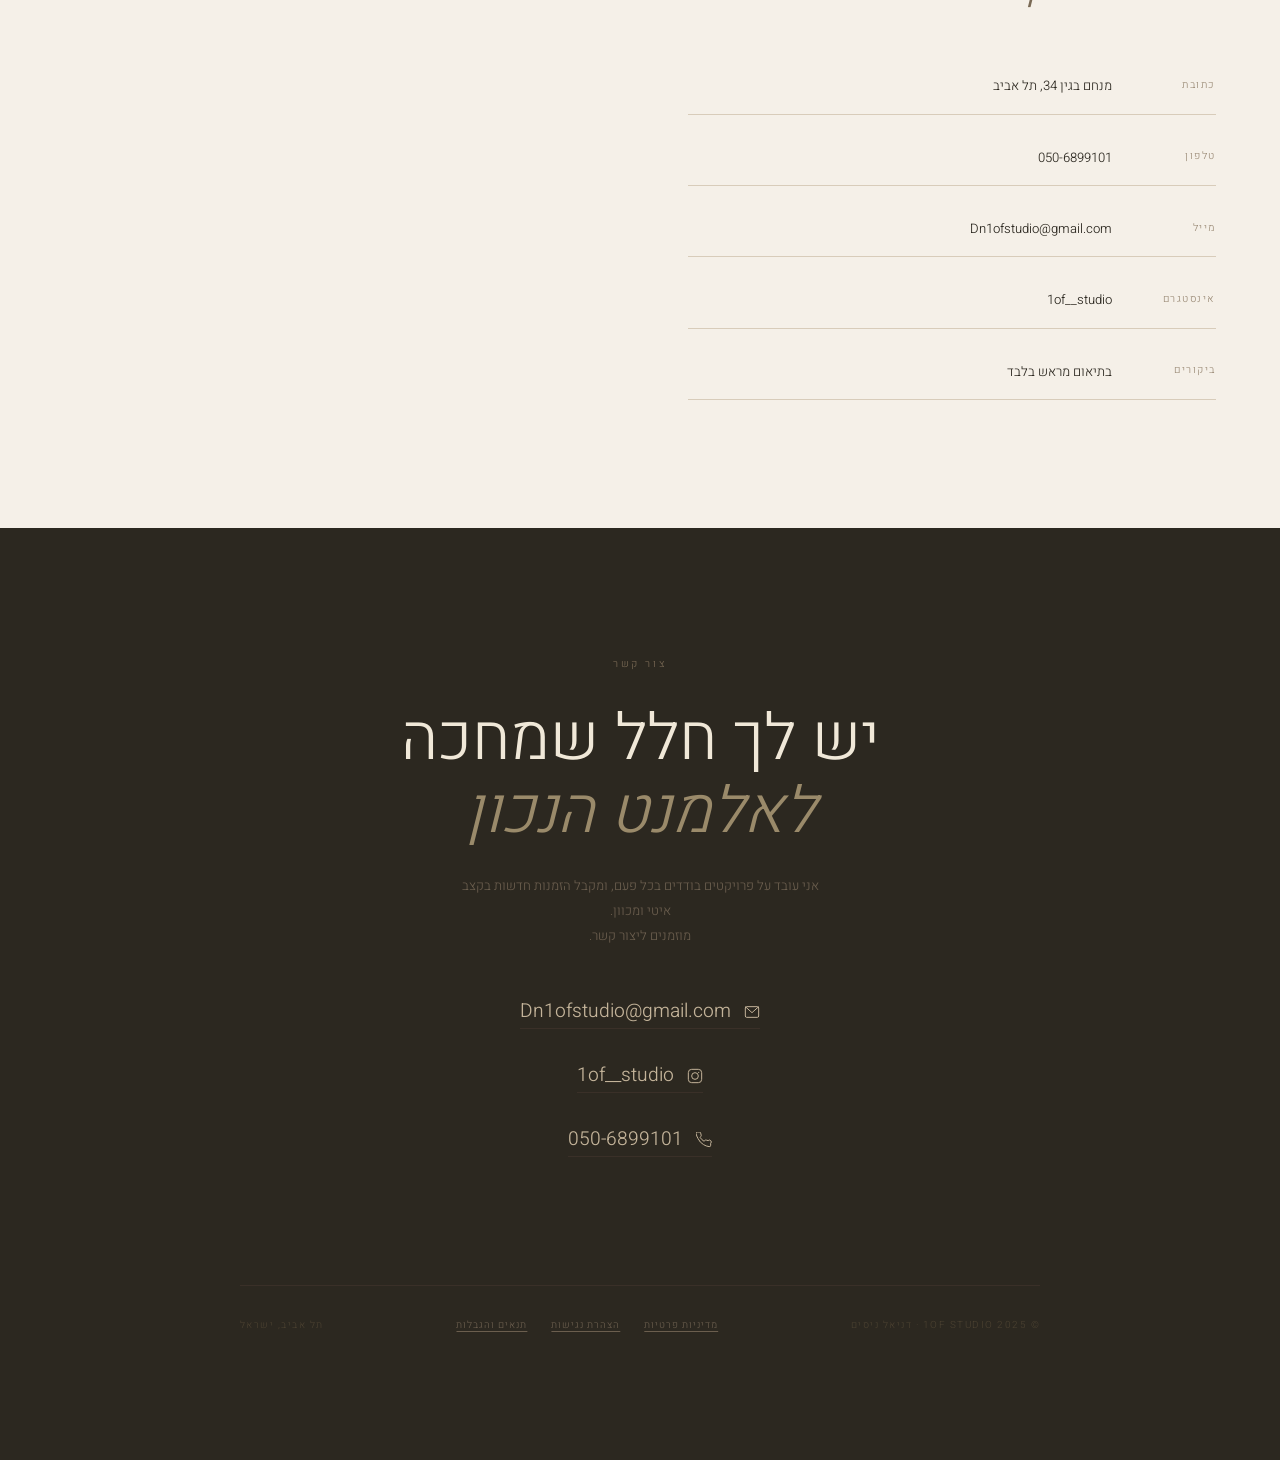
==== commit f4337ddb: "Add a Catalogs section with the modular collection and furniture catalogs Co-Authored-By: Claude Opu" ====
--- a/index.html
+++ b/index.html
@@ -548,6 +548,94 @@
   }
 }
 
+/* ─── CATALOGS ─── */
+.catalogs {
+  padding: 7rem 4rem;
+  background: var(--linen);
+}
+
+.catalogs-grid {
+  display: grid;
+  grid-template-columns: repeat(auto-fit, minmax(260px, 380px));
+  gap: 2.5rem;
+  justify-content: start;
+}
+
+.catalog-card {
+  display: block;
+  text-decoration: none;
+  color: inherit;
+}
+
+.catalog-card-frame {
+  aspect-ratio: 4/3;
+  background: #F5F3EC;
+  border: 1px solid var(--border);
+  overflow: hidden;
+  transition: border-color 0.3s;
+}
+
+.catalog-card:hover .catalog-card-frame {
+  border-color: var(--stone);
+}
+
+.catalog-card-frame img {
+  width: 100%;
+  height: 100%;
+  object-fit: contain;
+  display: block;
+}
+
+.catalog-card-frame img.fill {
+  object-fit: cover;
+}
+
+.catalog-card-caption {
+  margin-top: 1.1rem;
+}
+
+.catalog-card-title {
+  font-size: 0.95rem;
+  color: var(--bark);
+  font-weight: 500;
+}
+
+.catalog-card-desc {
+  font-size: 0.78rem;
+  color: var(--stone);
+  margin-top: 0.3rem;
+  line-height: 1.6;
+}
+
+.catalog-card-open {
+  display: inline-block;
+  font-size: 0.68rem;
+  color: var(--stone-light);
+  letter-spacing: 0.05em;
+  margin-top: 0.5rem;
+}
+
+@media (max-width: 768px) {
+  .catalogs {
+    padding: 4rem 1.5rem;
+  }
+  .catalogs-grid {
+    grid-template-columns: 1fr;
+  }
+  .nav-links a {
+    white-space: nowrap;
+  }
+}
+
+@media (max-width: 480px) {
+  nav .nav-links {
+    gap: 0.7rem;
+  }
+  nav .nav-links a {
+    letter-spacing: 0.04em;
+  }
+}
+
 /* ─── WORKSHOPS ─── */
 .workshops {
   padding: 4rem 4rem 5rem;
@@ -1657,6 +1745,7 @@
   <ul class="nav-links" style="direction: rtl;">
     <li><a href="#about">אודות</a></li>
     <li><a href="#works">עבודות</a></li>
+    <li><a href="#catalogs">קטלוגים</a></li>
     <li><a href="#workshops">סדנאות</a></li>
     <li><a href="#press">כתבות</a></li>
     <li><a href="#studio">הסטודיו</a></li>
@@ -2117,6 +2206,37 @@
 
   <!-- placeholder for closing tags -->
 
+</section>
+
+<!-- CATALOGS -->
+<section class="catalogs" id="catalogs">
+  <div class="works-header fade-up visible">
+    <h2 class="works-title">קטלוגים</h2>
+    <span class="works-count">PDF להורדה</span>
+  </div>
+
+  <div class="catalogs-grid">
+    <a class="catalog-card" href="1of-modular-catalog.pdf" target="_blank" rel="noopener">
+      <div class="catalog-card-frame">
+        <img src="images/catalog-modular-cover.jpg" alt="קטלוג הקולקציה המודולרית, 1OF STUDIO" loading="lazy">
+      </div>
+      <div class="catalog-card-caption">
+        <div class="catalog-card-title">קולקציה מודולרית</div>
+        <div class="catalog-card-desc">כיסאות, ספסלים ושולחנות במידות של החלל שלכם.</div>
+        <span class="catalog-card-open">לצפייה בקטלוג ←</span>
+      </div>
+    </a>
+    <a class="catalog-card" href="1of-studio-catalog.pdf" target="_blank" rel="noopener">
+      <div class="catalog-card-frame">
+        <img class="fill" src="images/catalog-furniture-cover.jpg" alt="קטלוג רהיטים, 1OF STUDIO" loading="lazy">
+      </div>
+      <div class="catalog-card-caption">
+        <div class="catalog-card-title">קטלוג רהיטים</div>
+        <div class="catalog-card-desc">רהיטים שפורקו, חודשו והורכבו מחדש. כל אחד בעותק יחיד.</div>
+        <span class="catalog-card-open">לצפייה בקטלוג ←</span>
+      </div>
+    </a>
+  </div>
 </section>
 
 <!-- WORKSHOPS -->
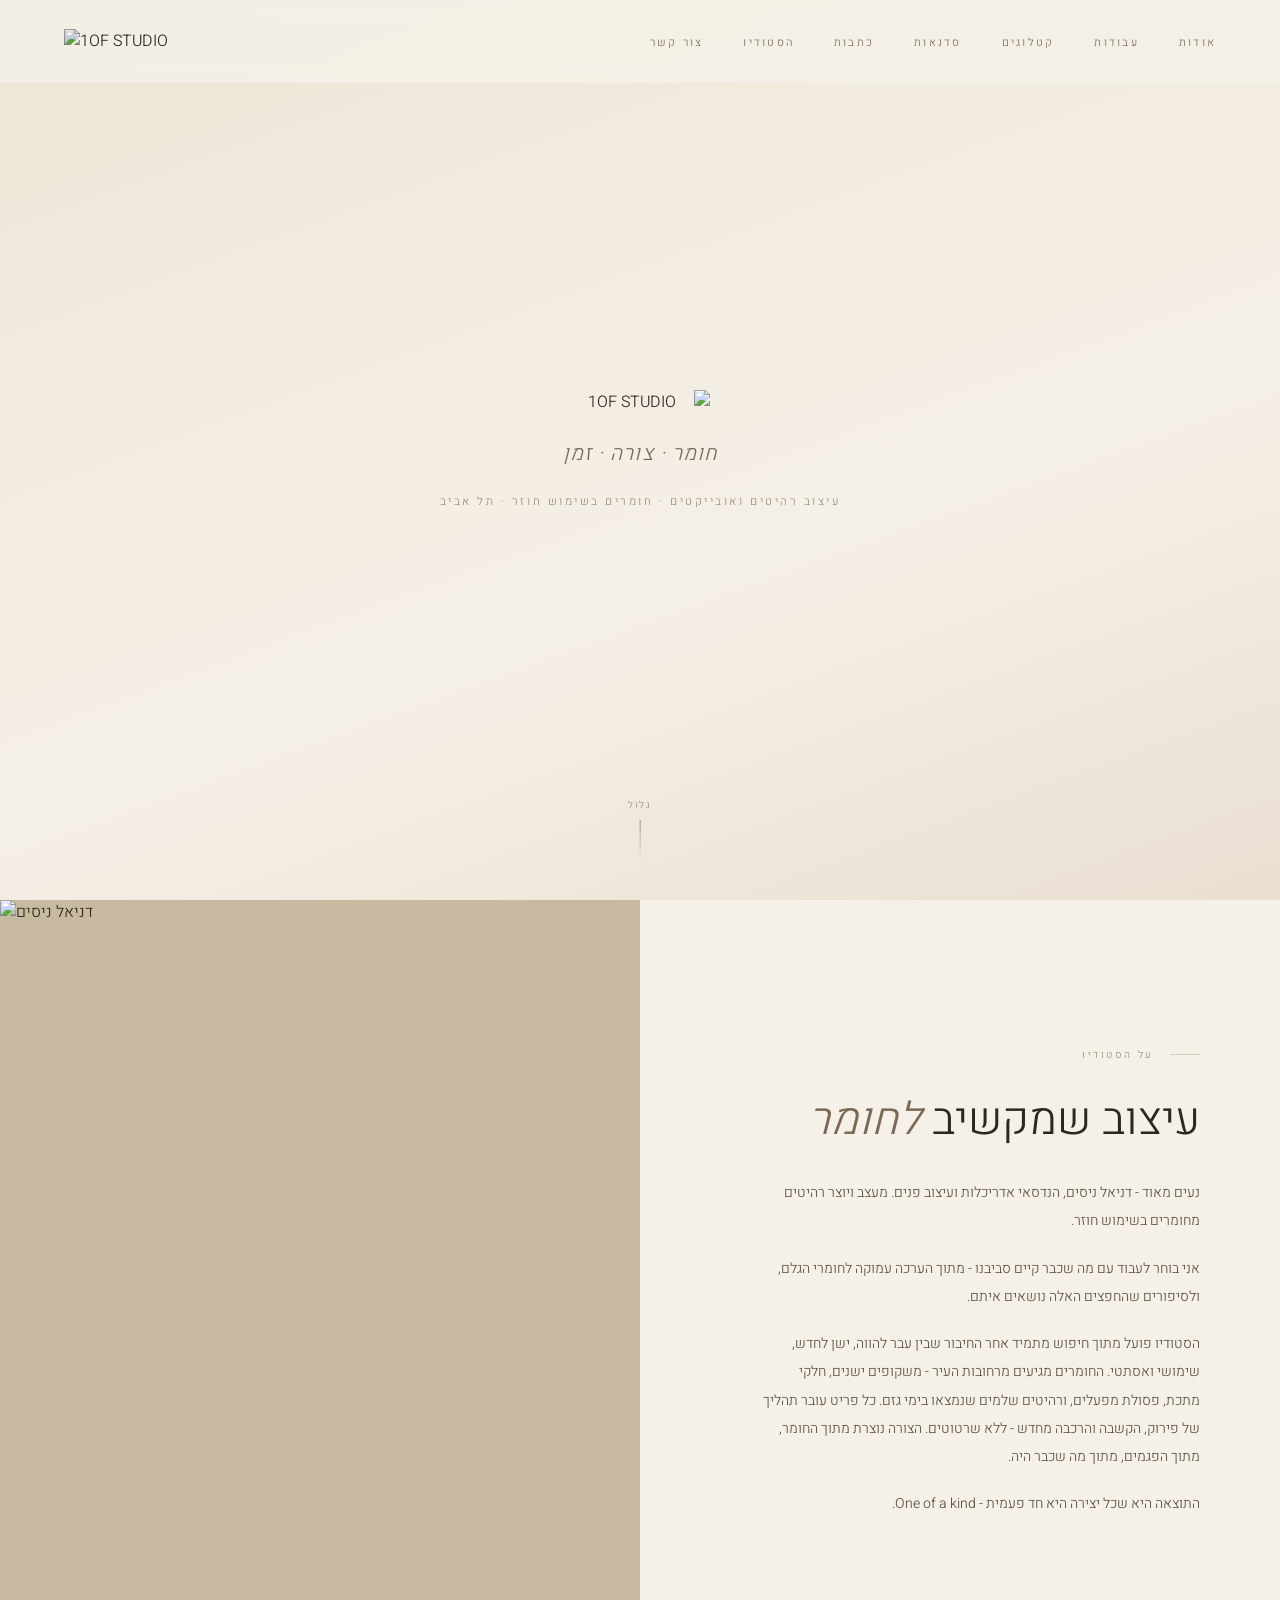
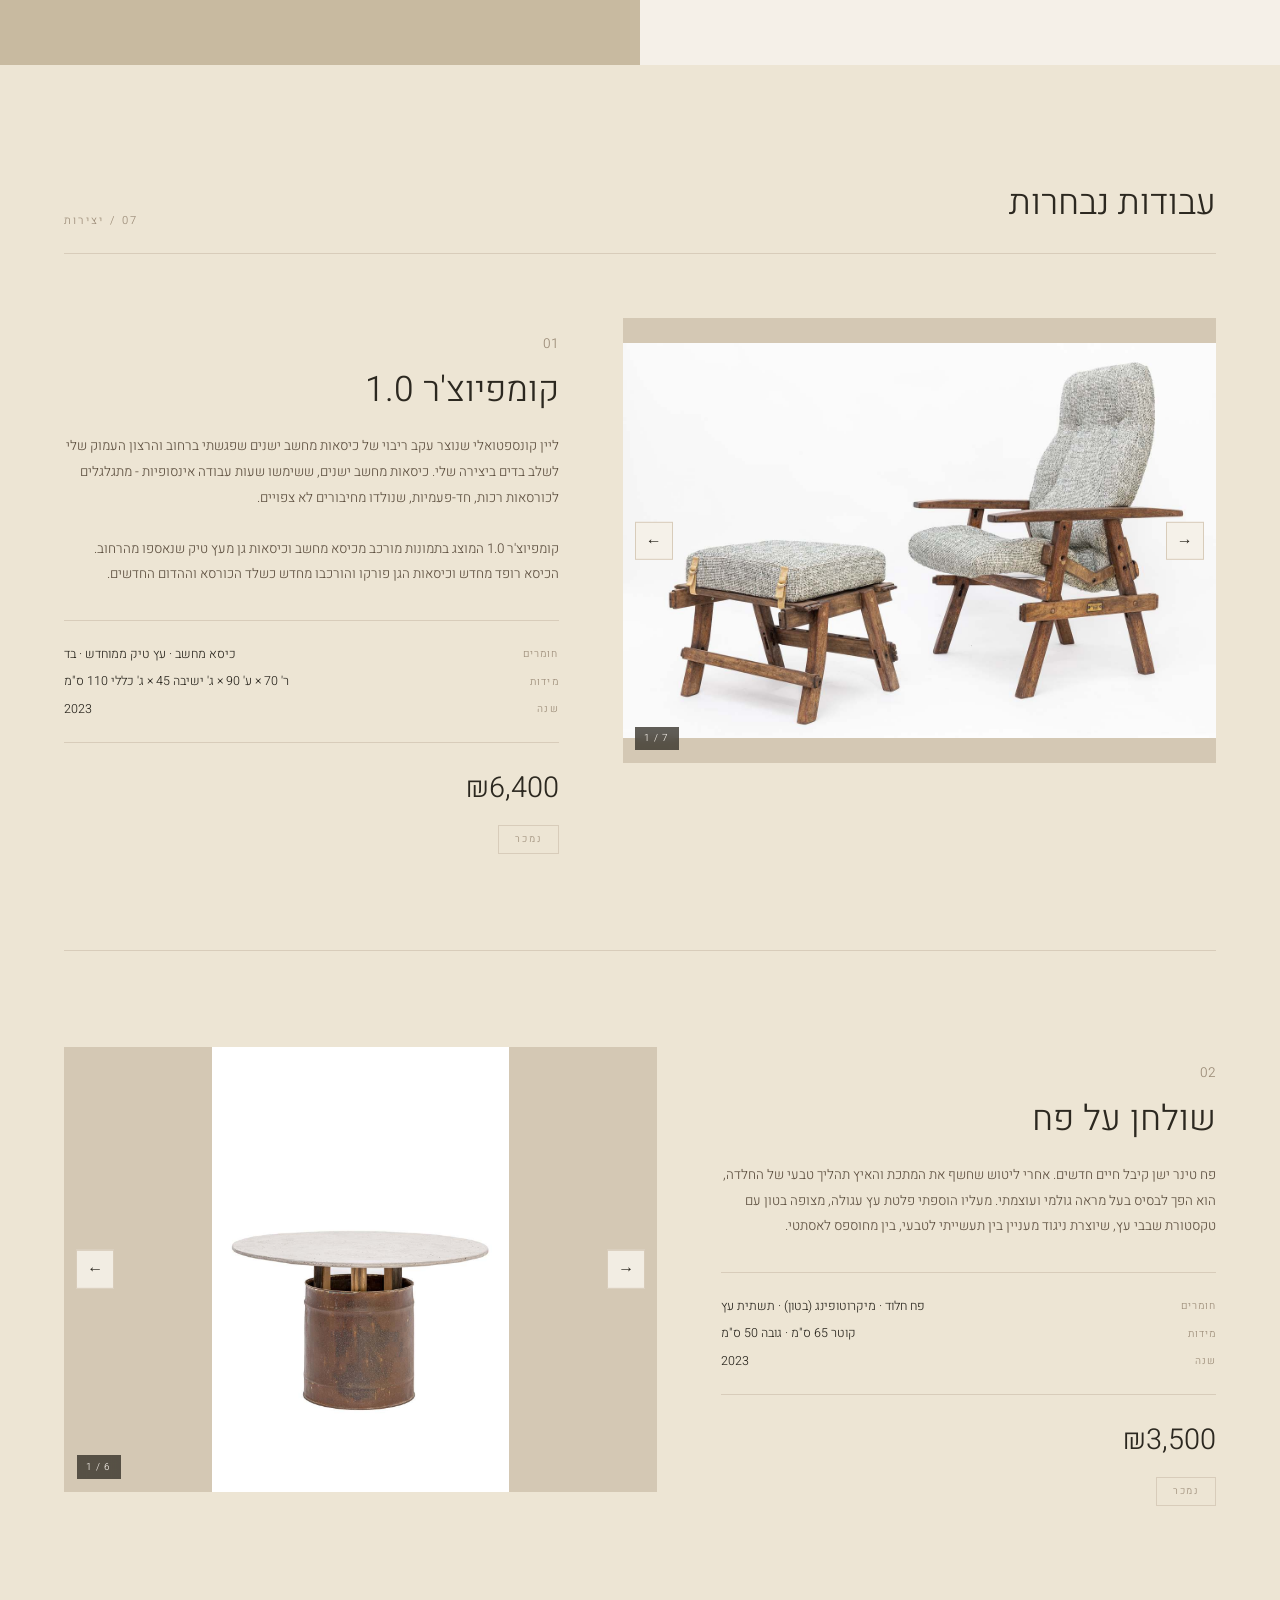
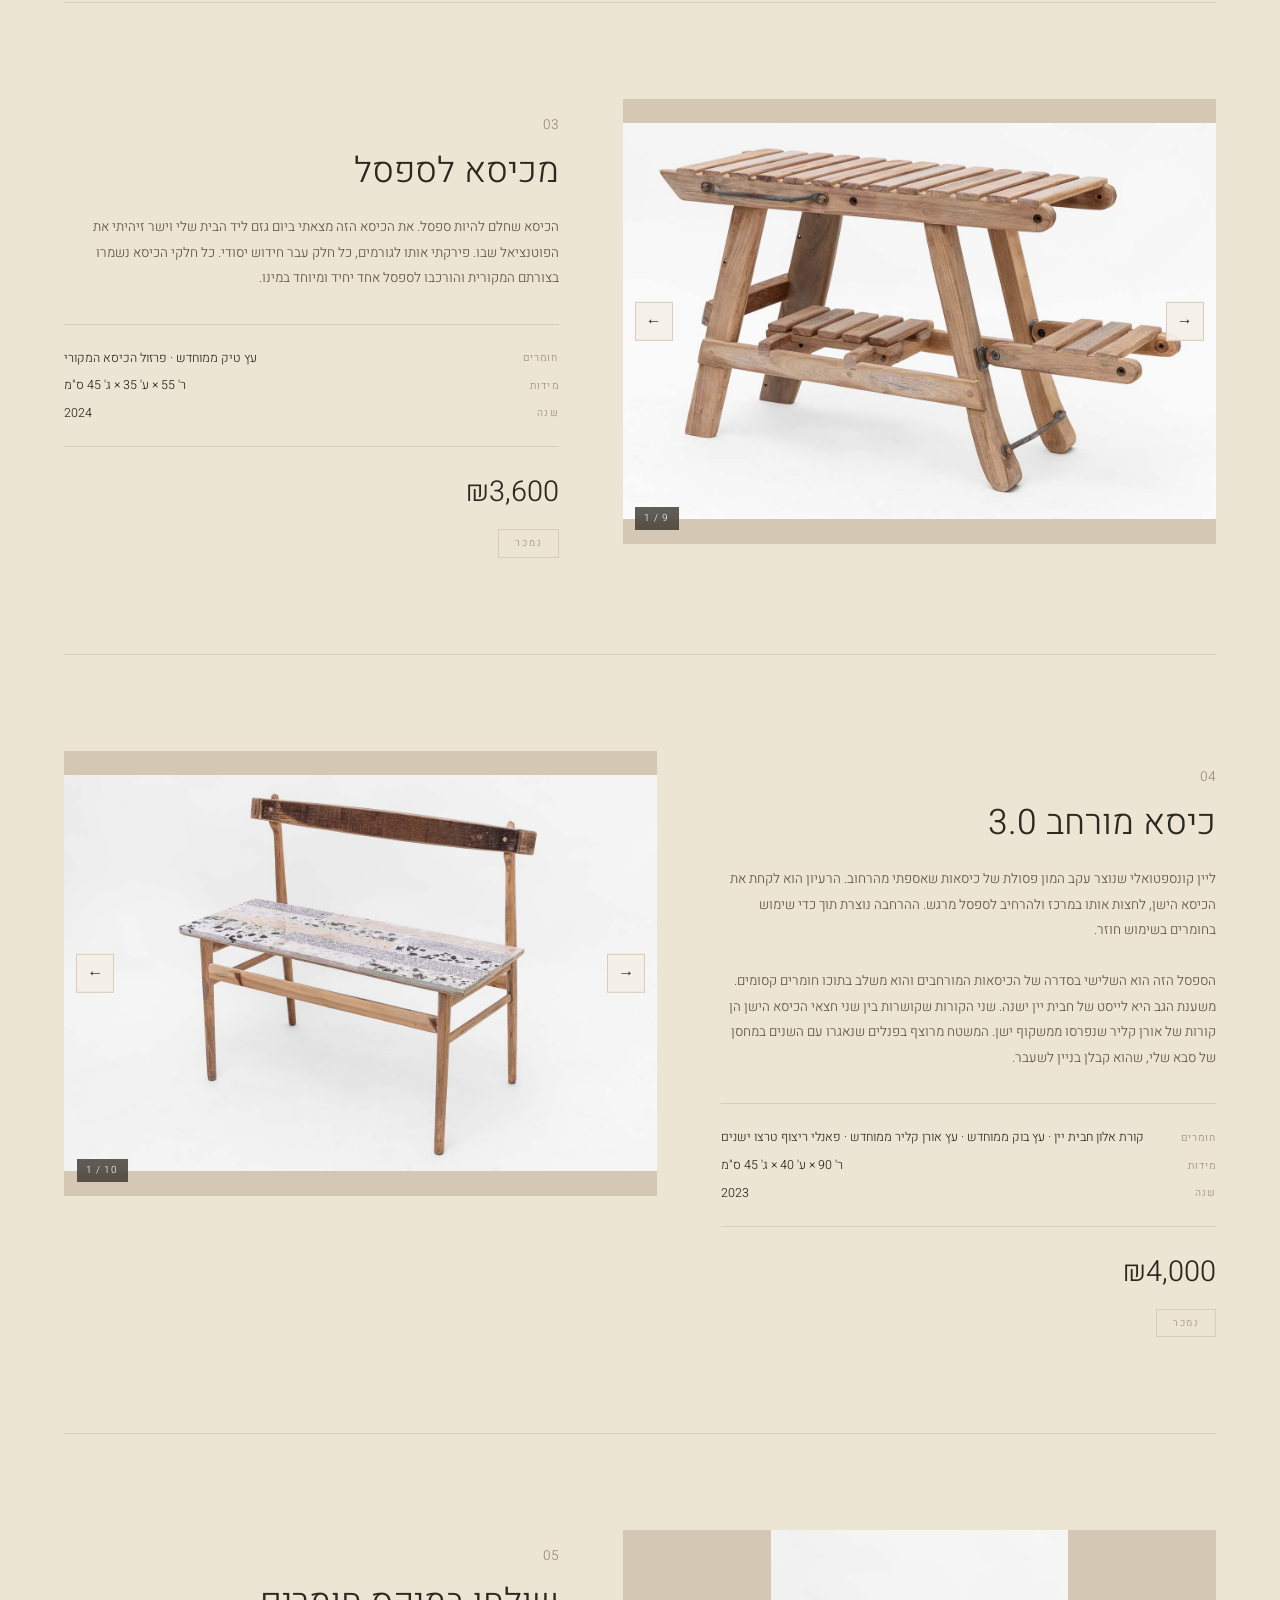
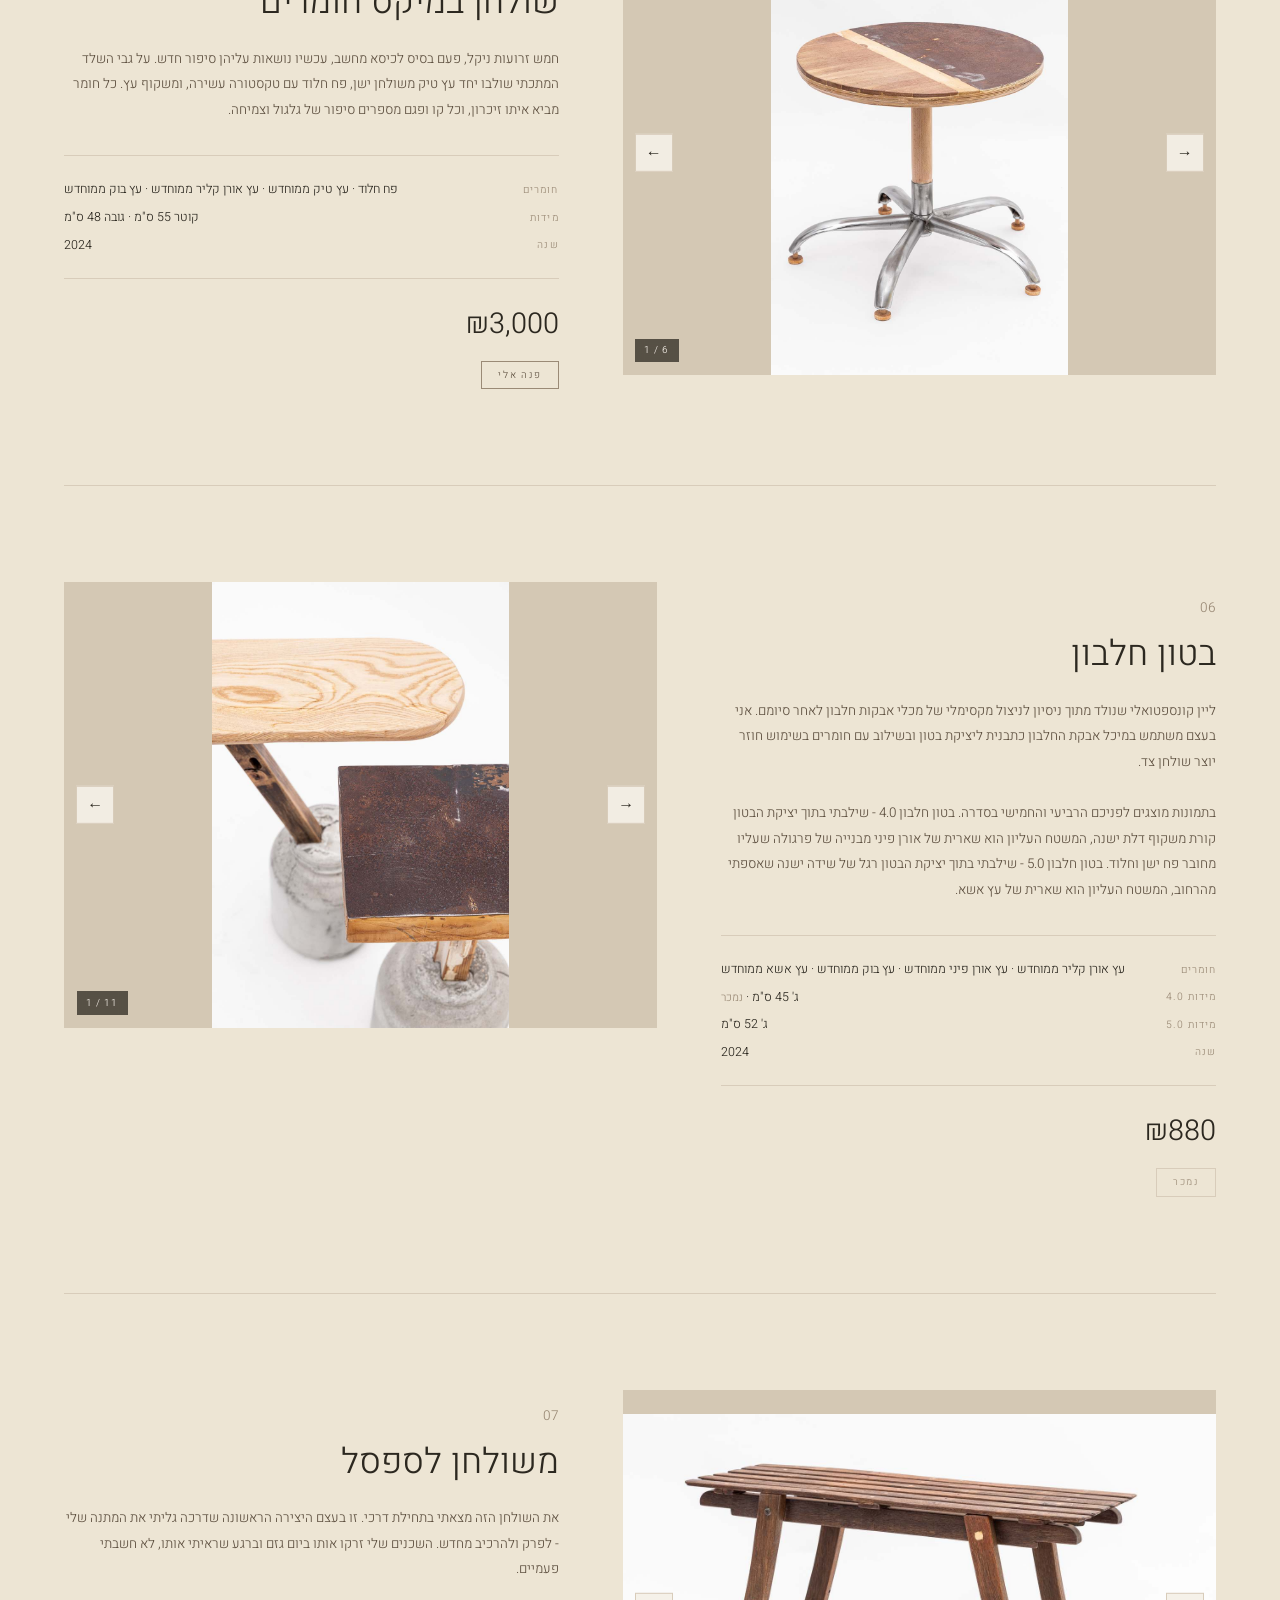
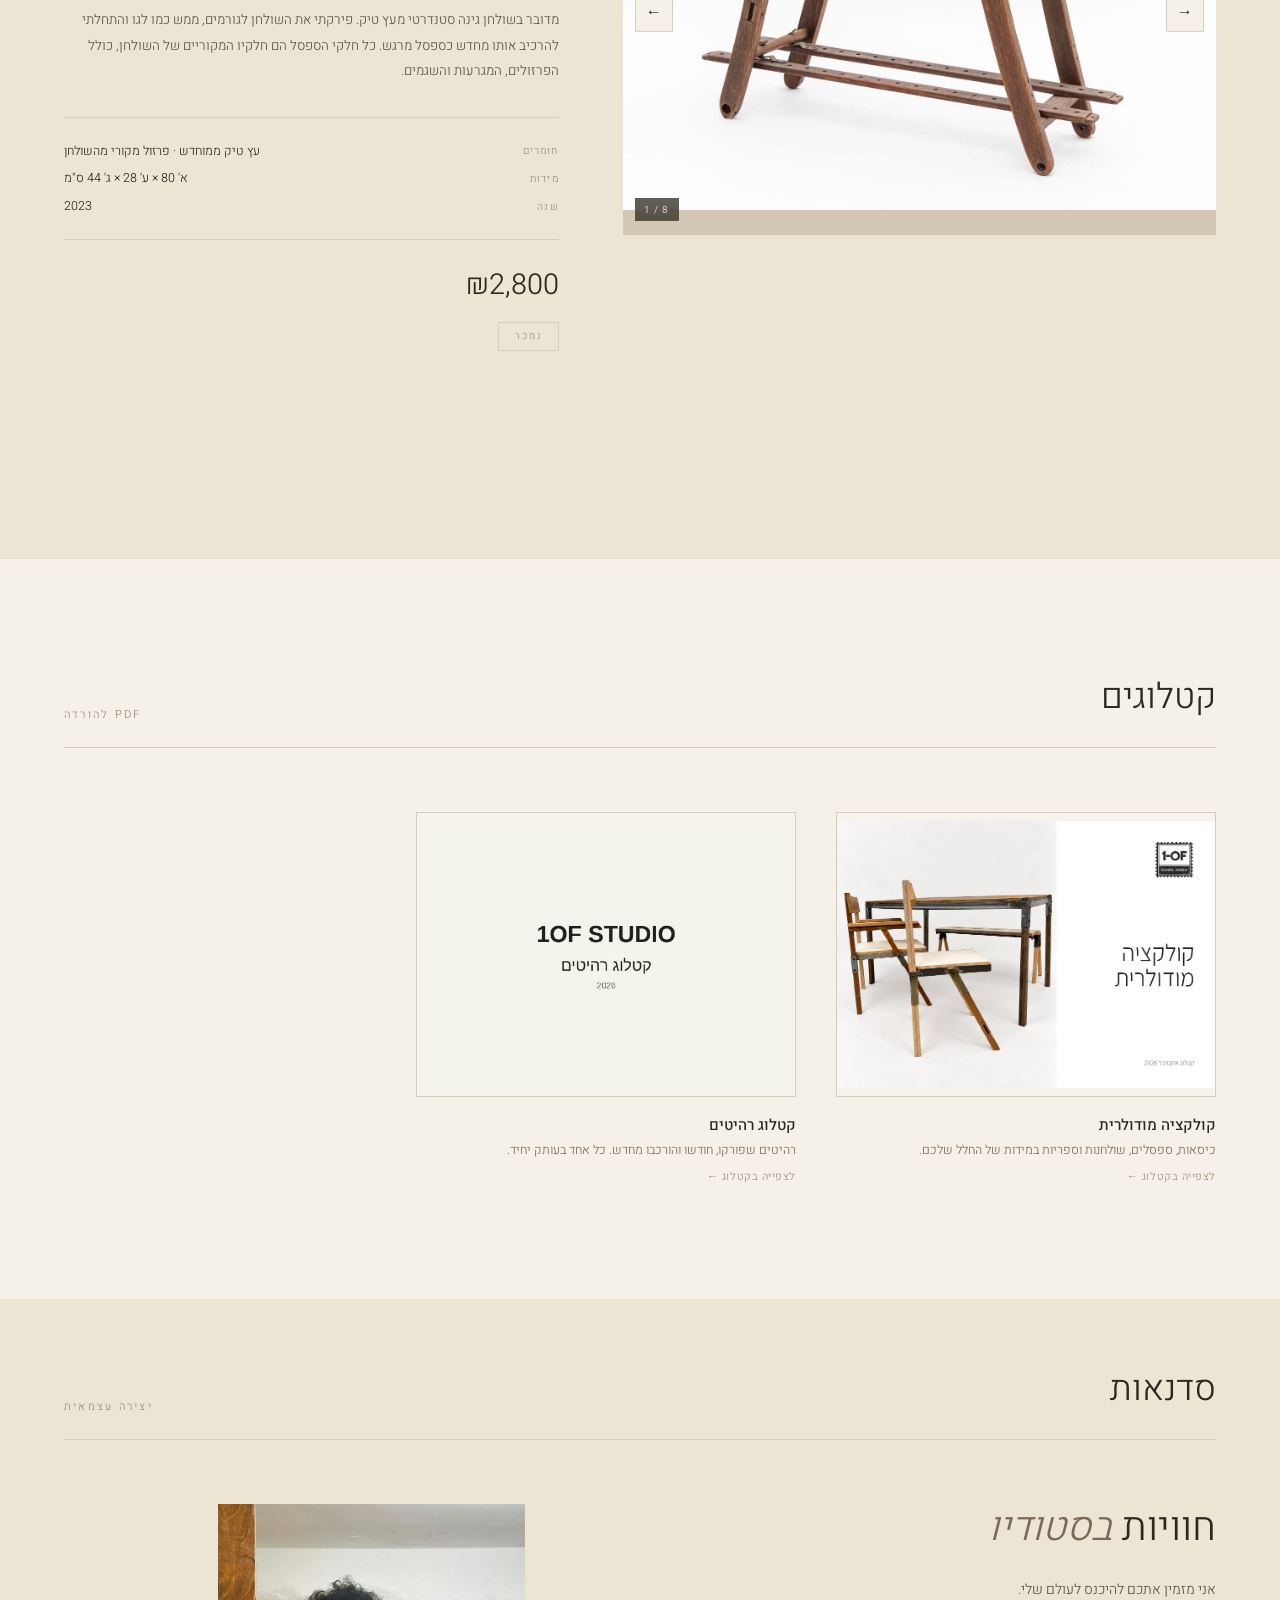
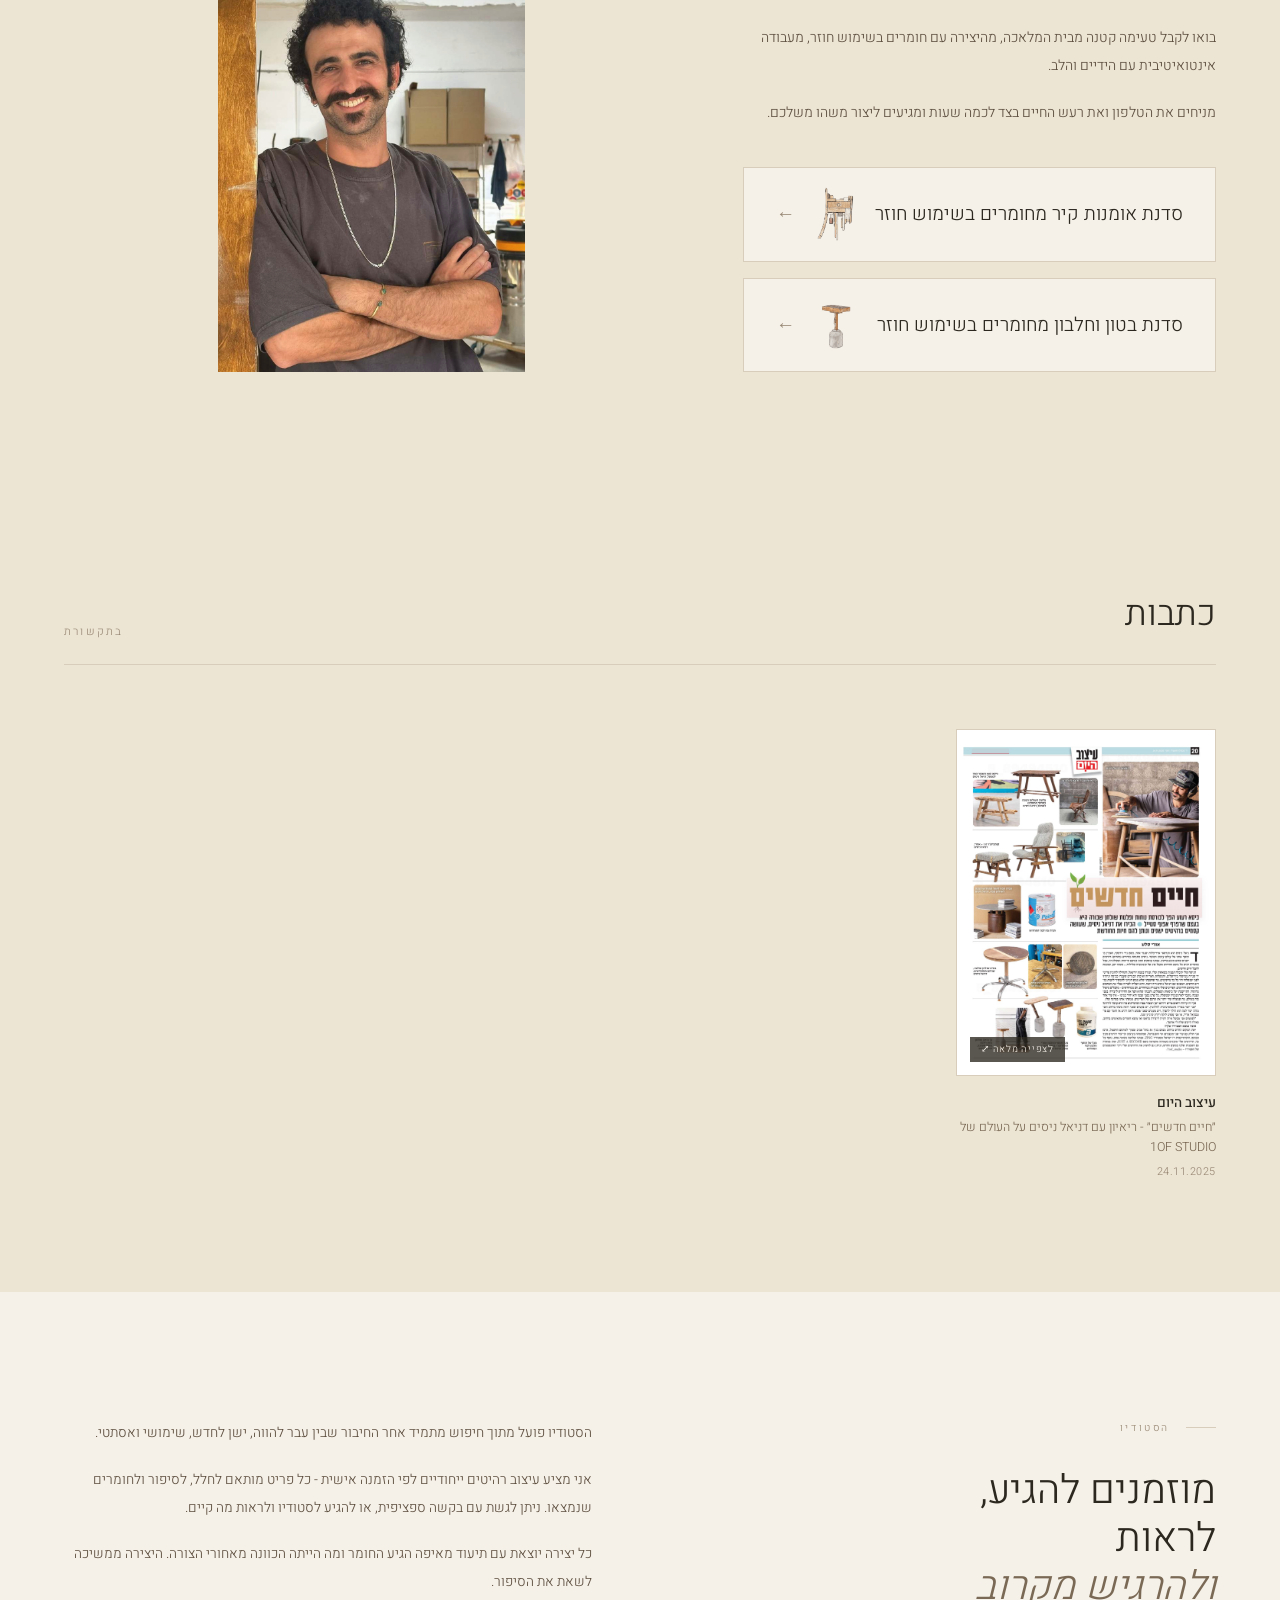
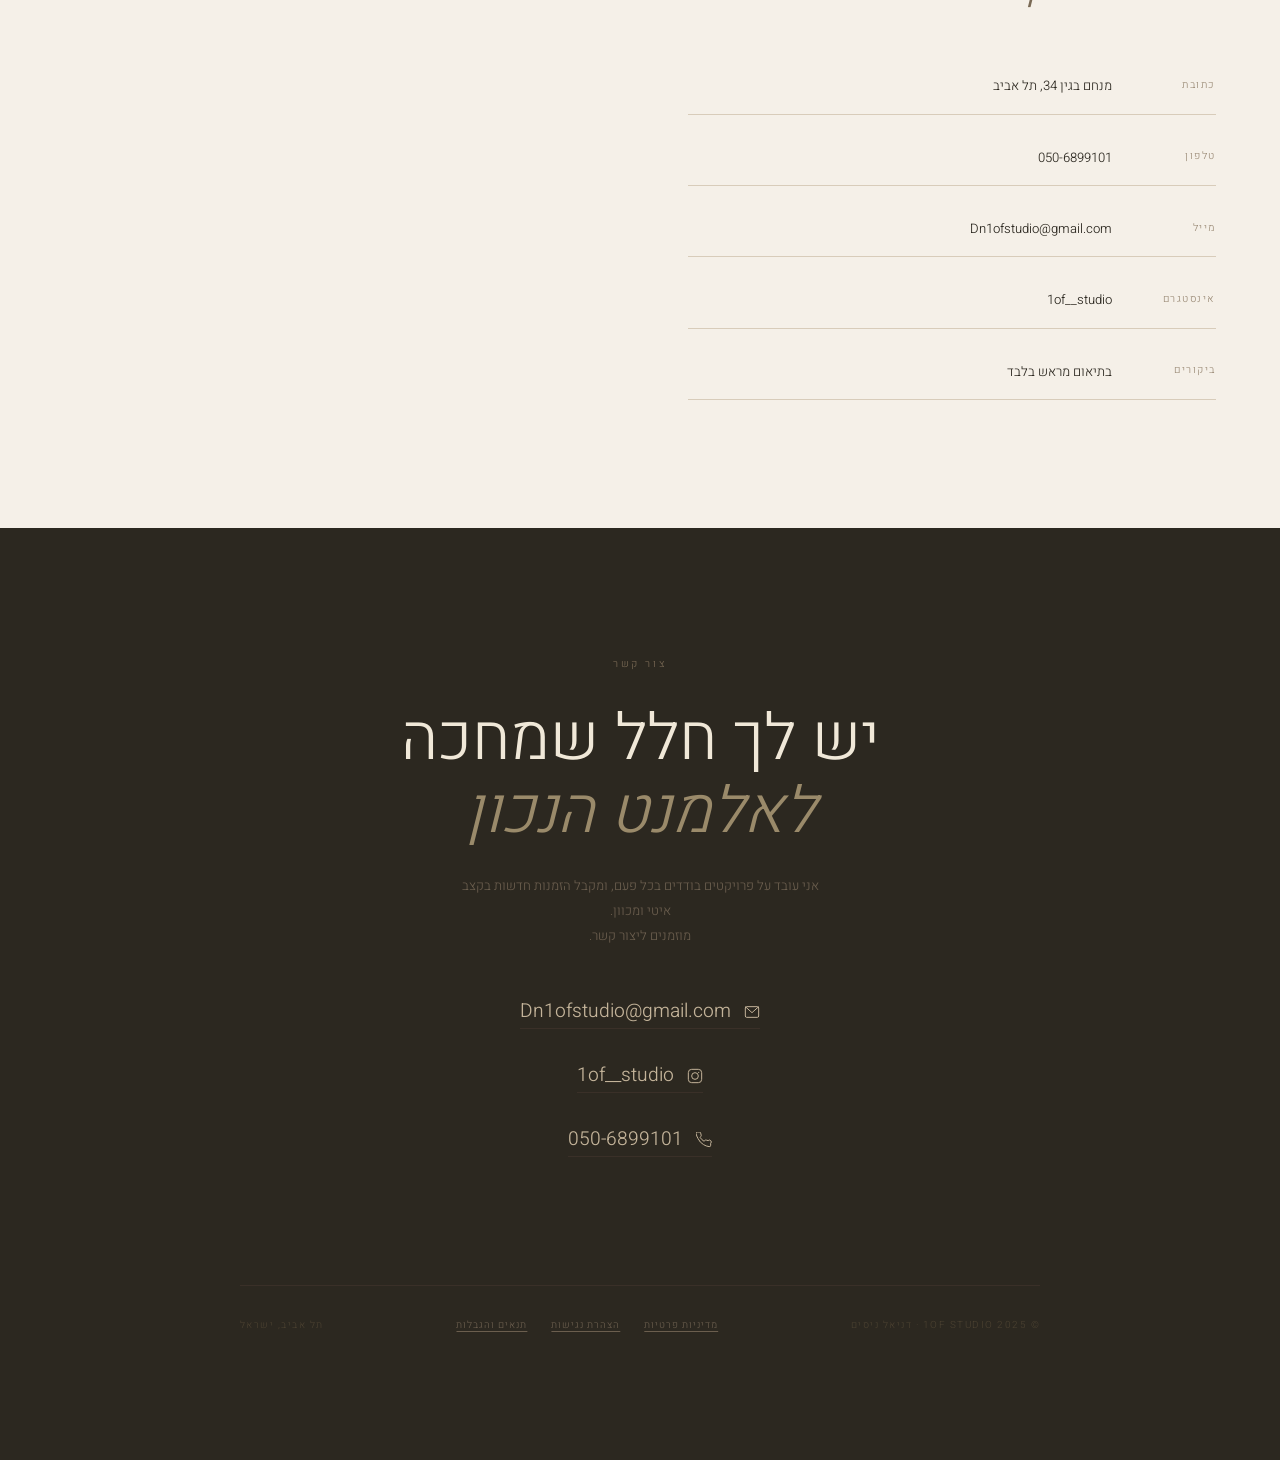
==== commit ca34eac9: "Mention bookshelves in the modular catalog card Co-Authored-By: Claude Opus 5.5 (1M context) <norepl" ====
--- a/index.html
+++ b/index.html
@@ -2222,7 +2222,7 @@
       </div>
       <div class="catalog-card-caption">
         <div class="catalog-card-title">קולקציה מודולרית</div>
-        <div class="catalog-card-desc">כיסאות, ספסלים ושולחנות במידות של החלל שלכם.</div>
+        <div class="catalog-card-desc">כיסאות, ספסלים, שולחנות וספריות במידות של החלל שלכם.</div>
         <span class="catalog-card-open">לצפייה בקטלוג ←</span>
       </div>
     </a>
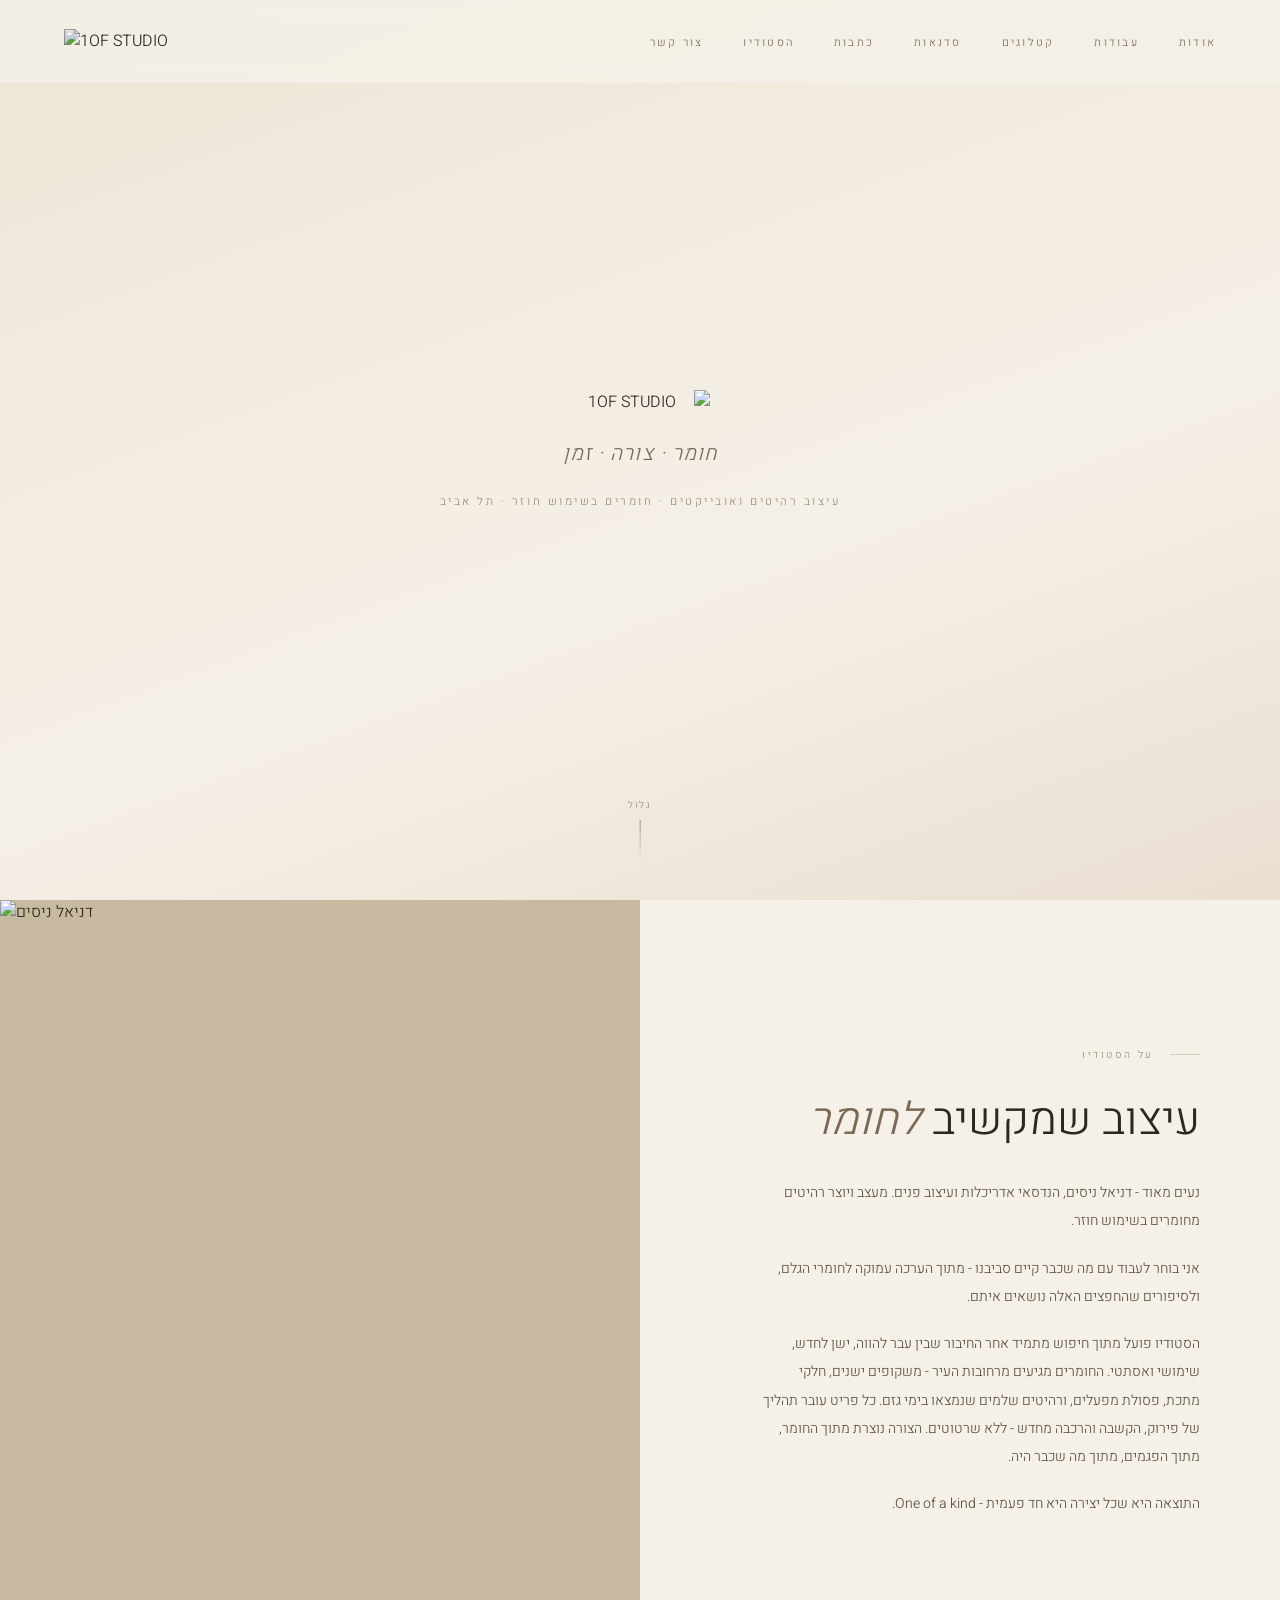
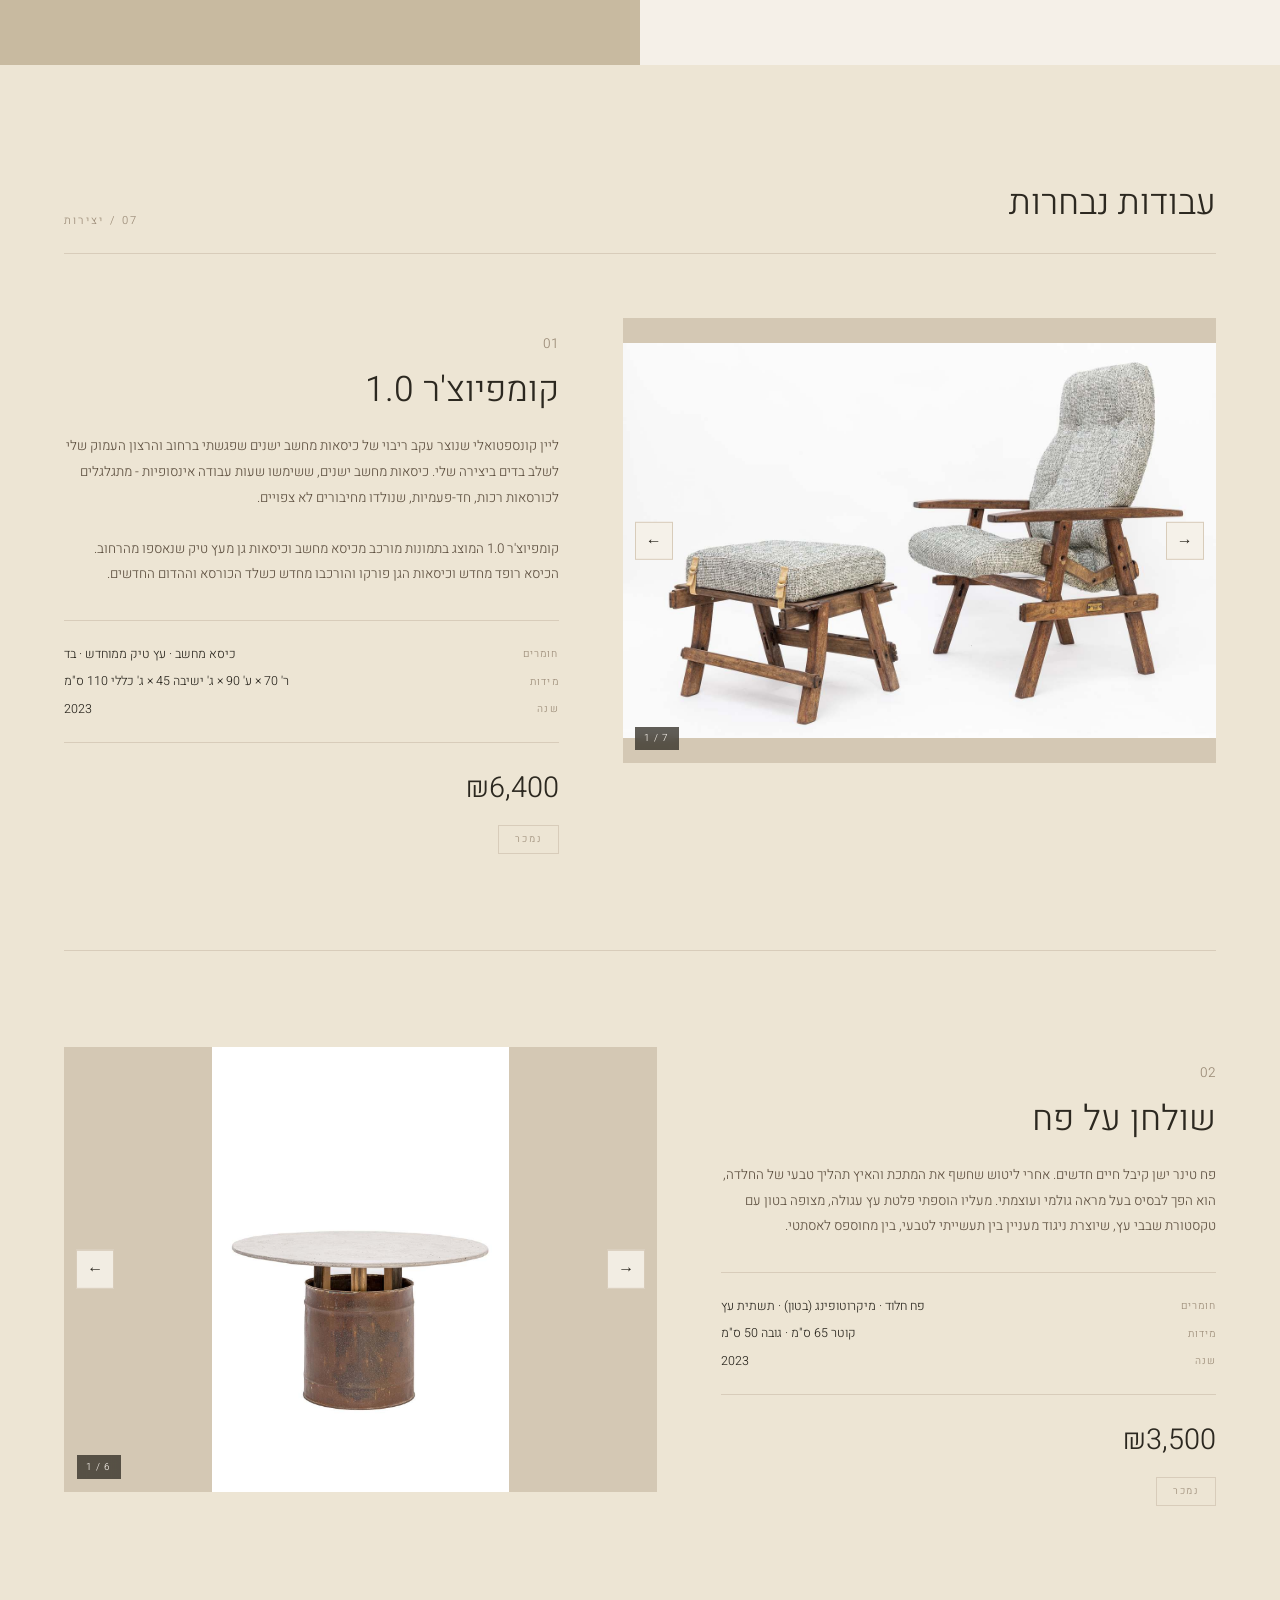
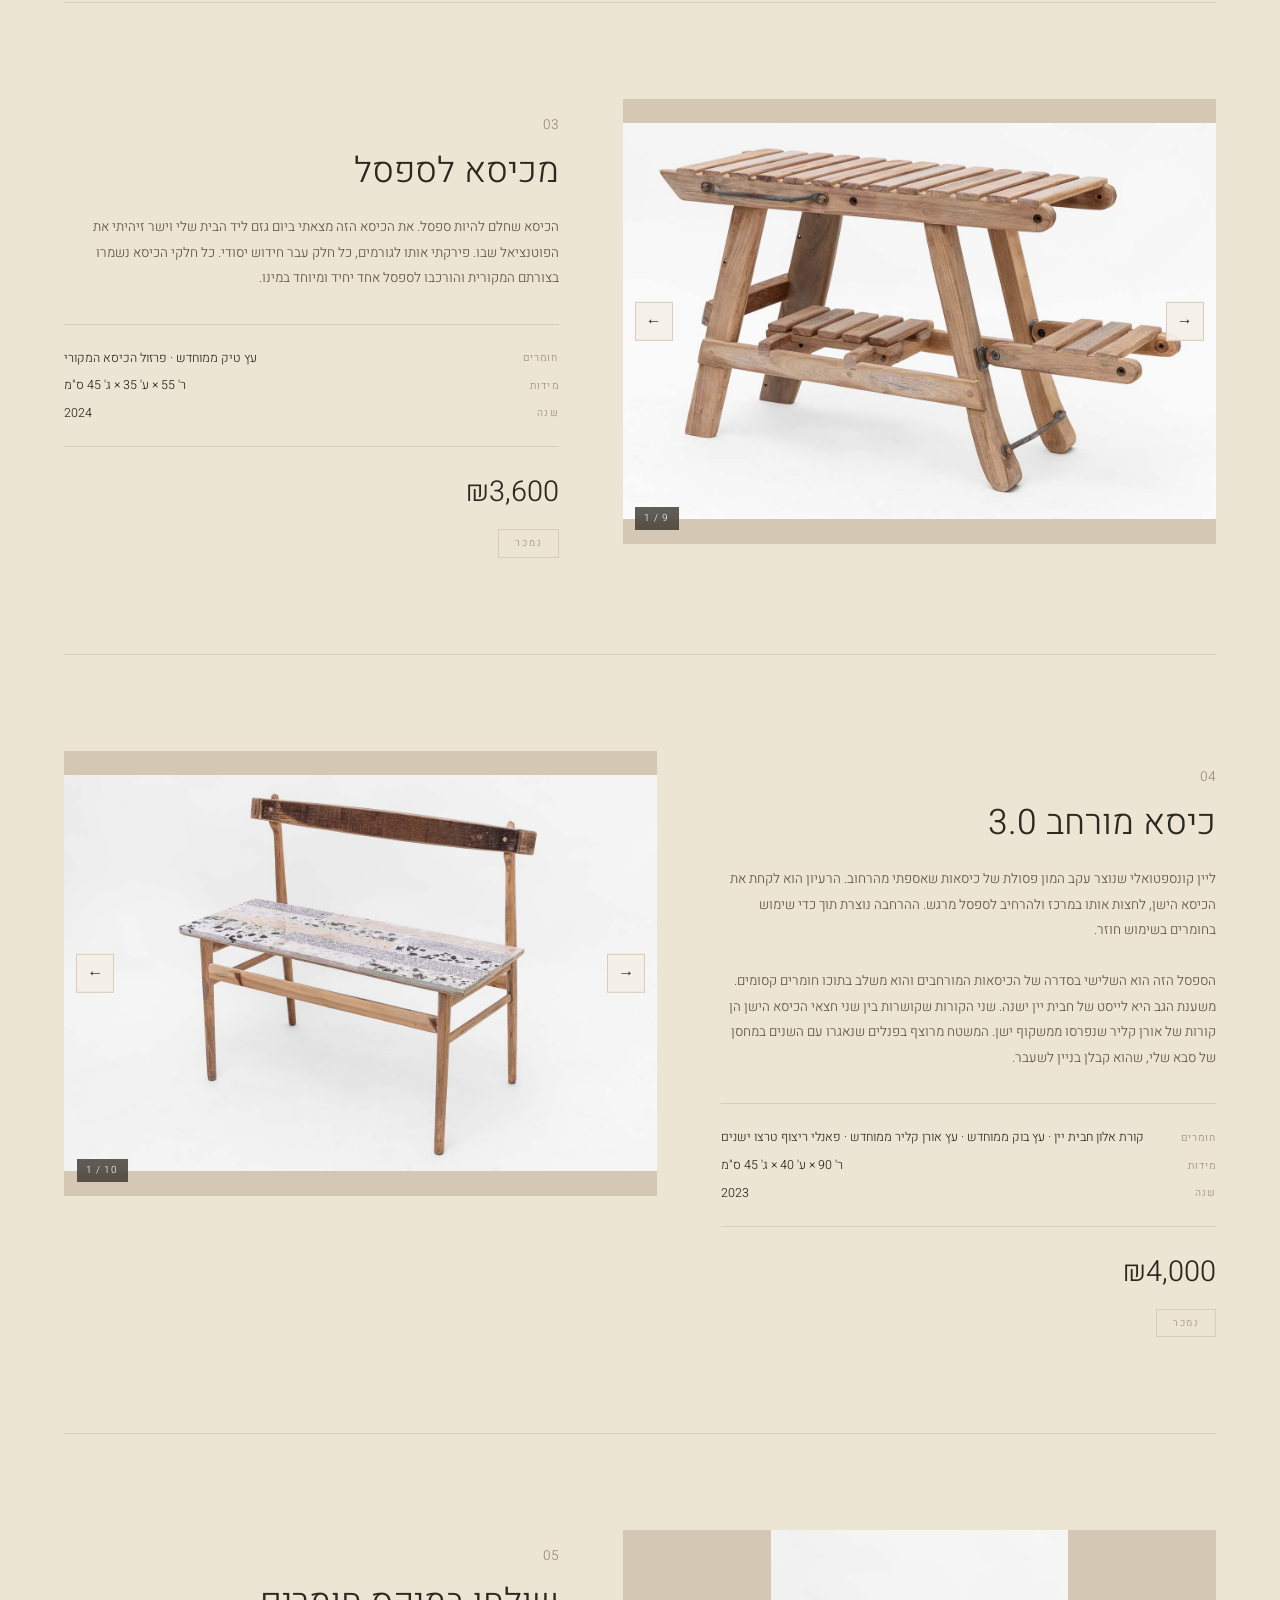
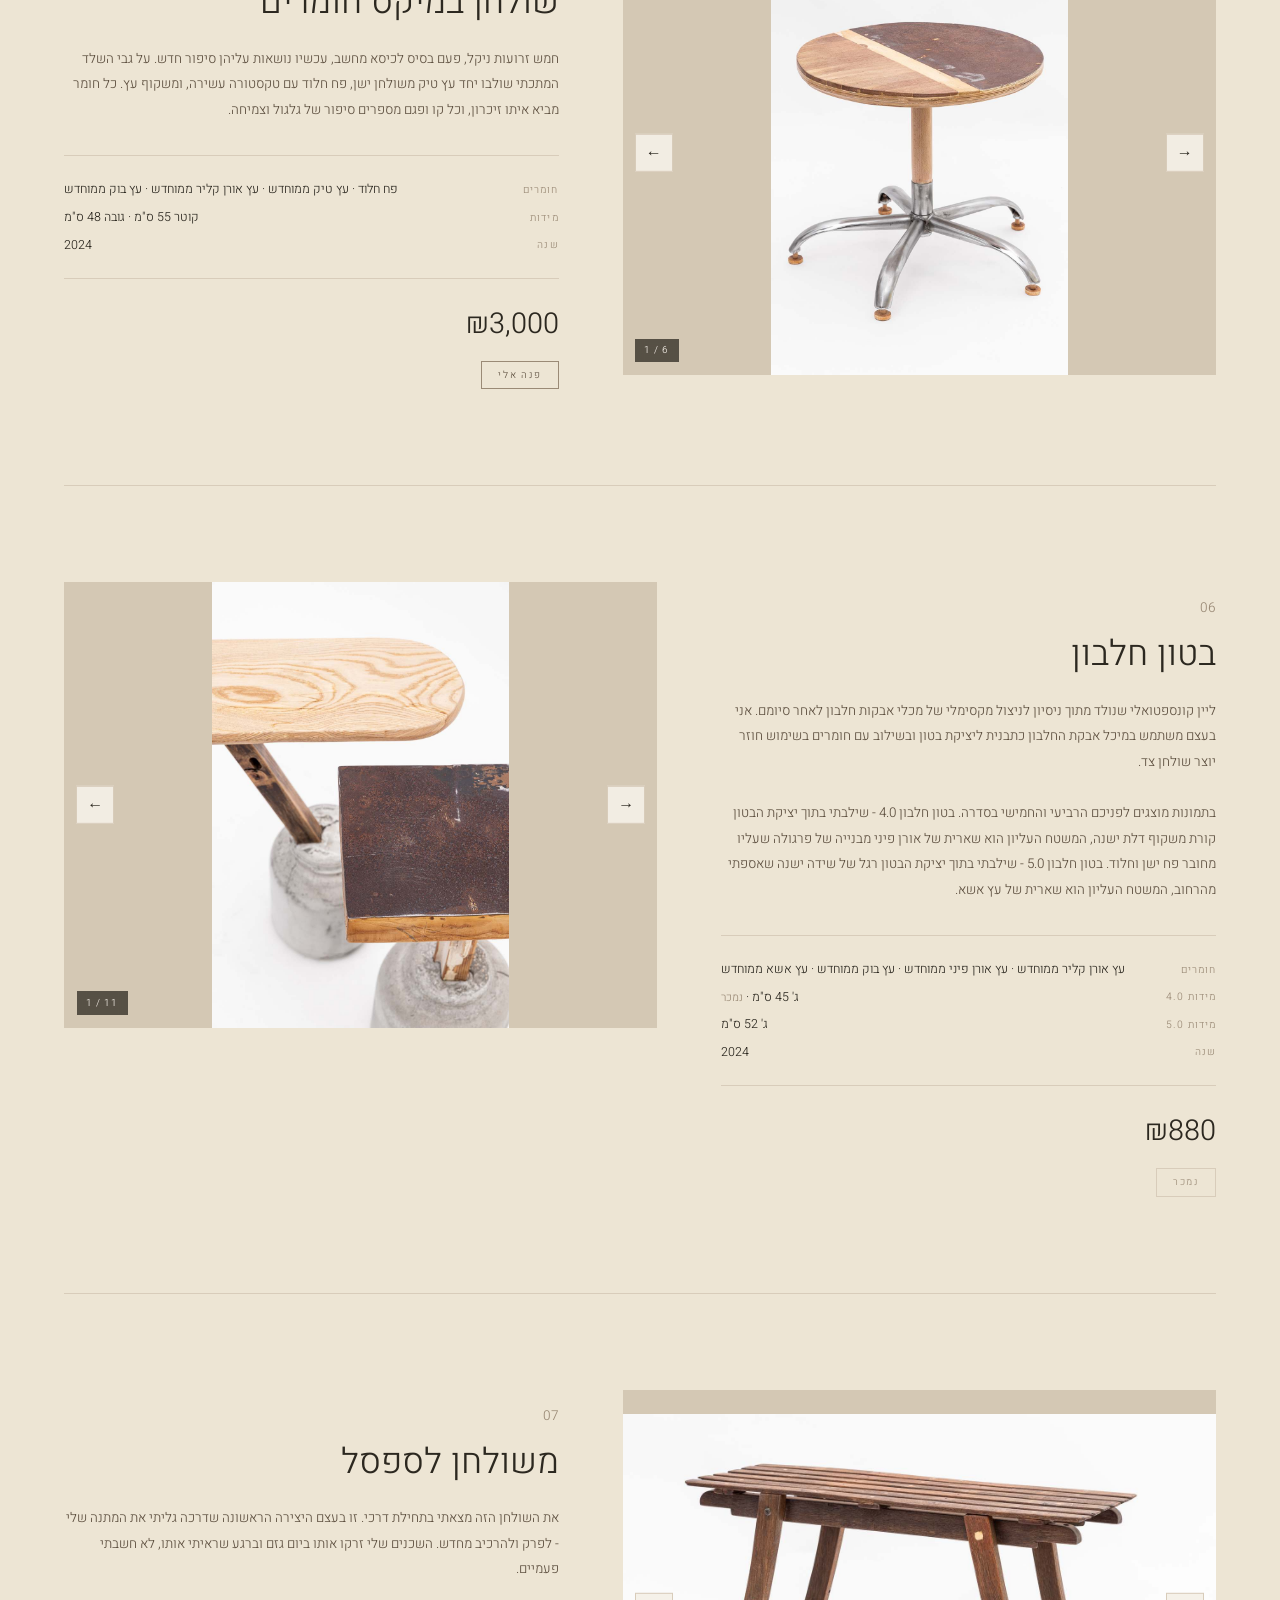
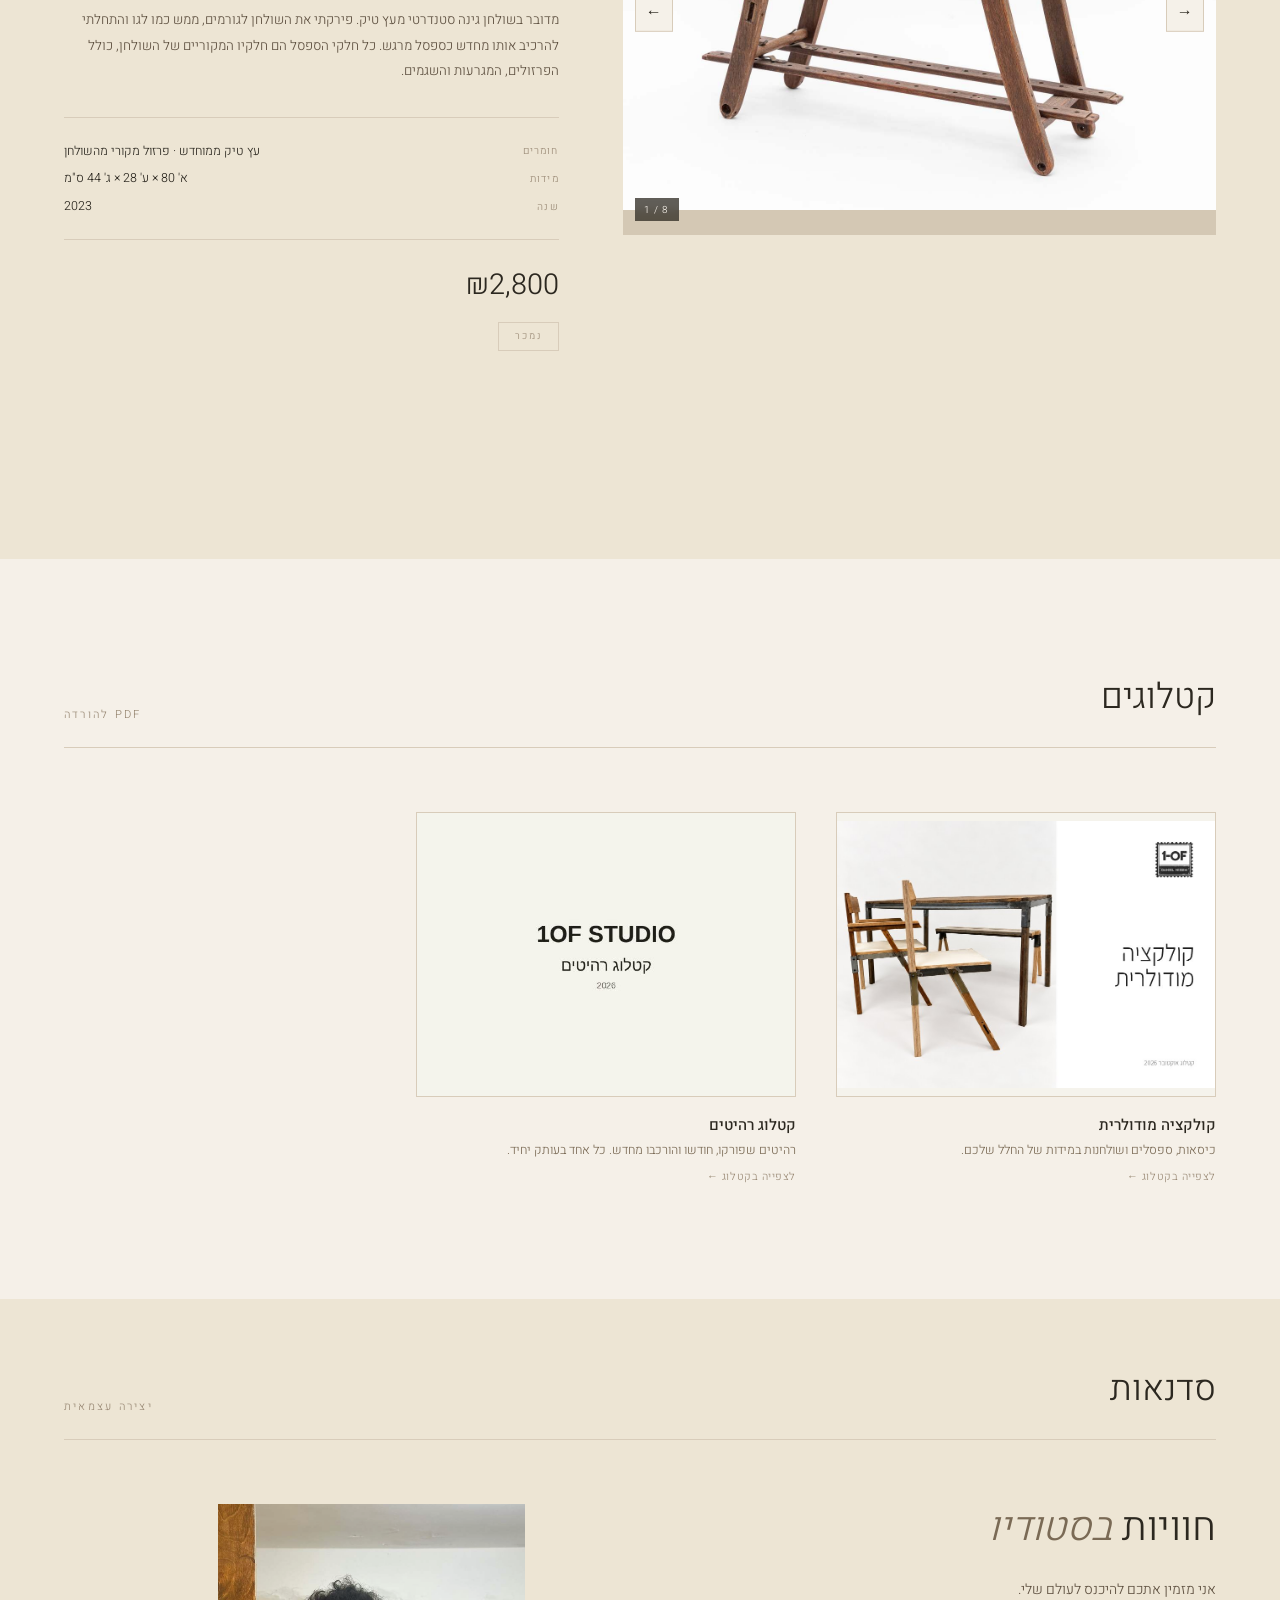
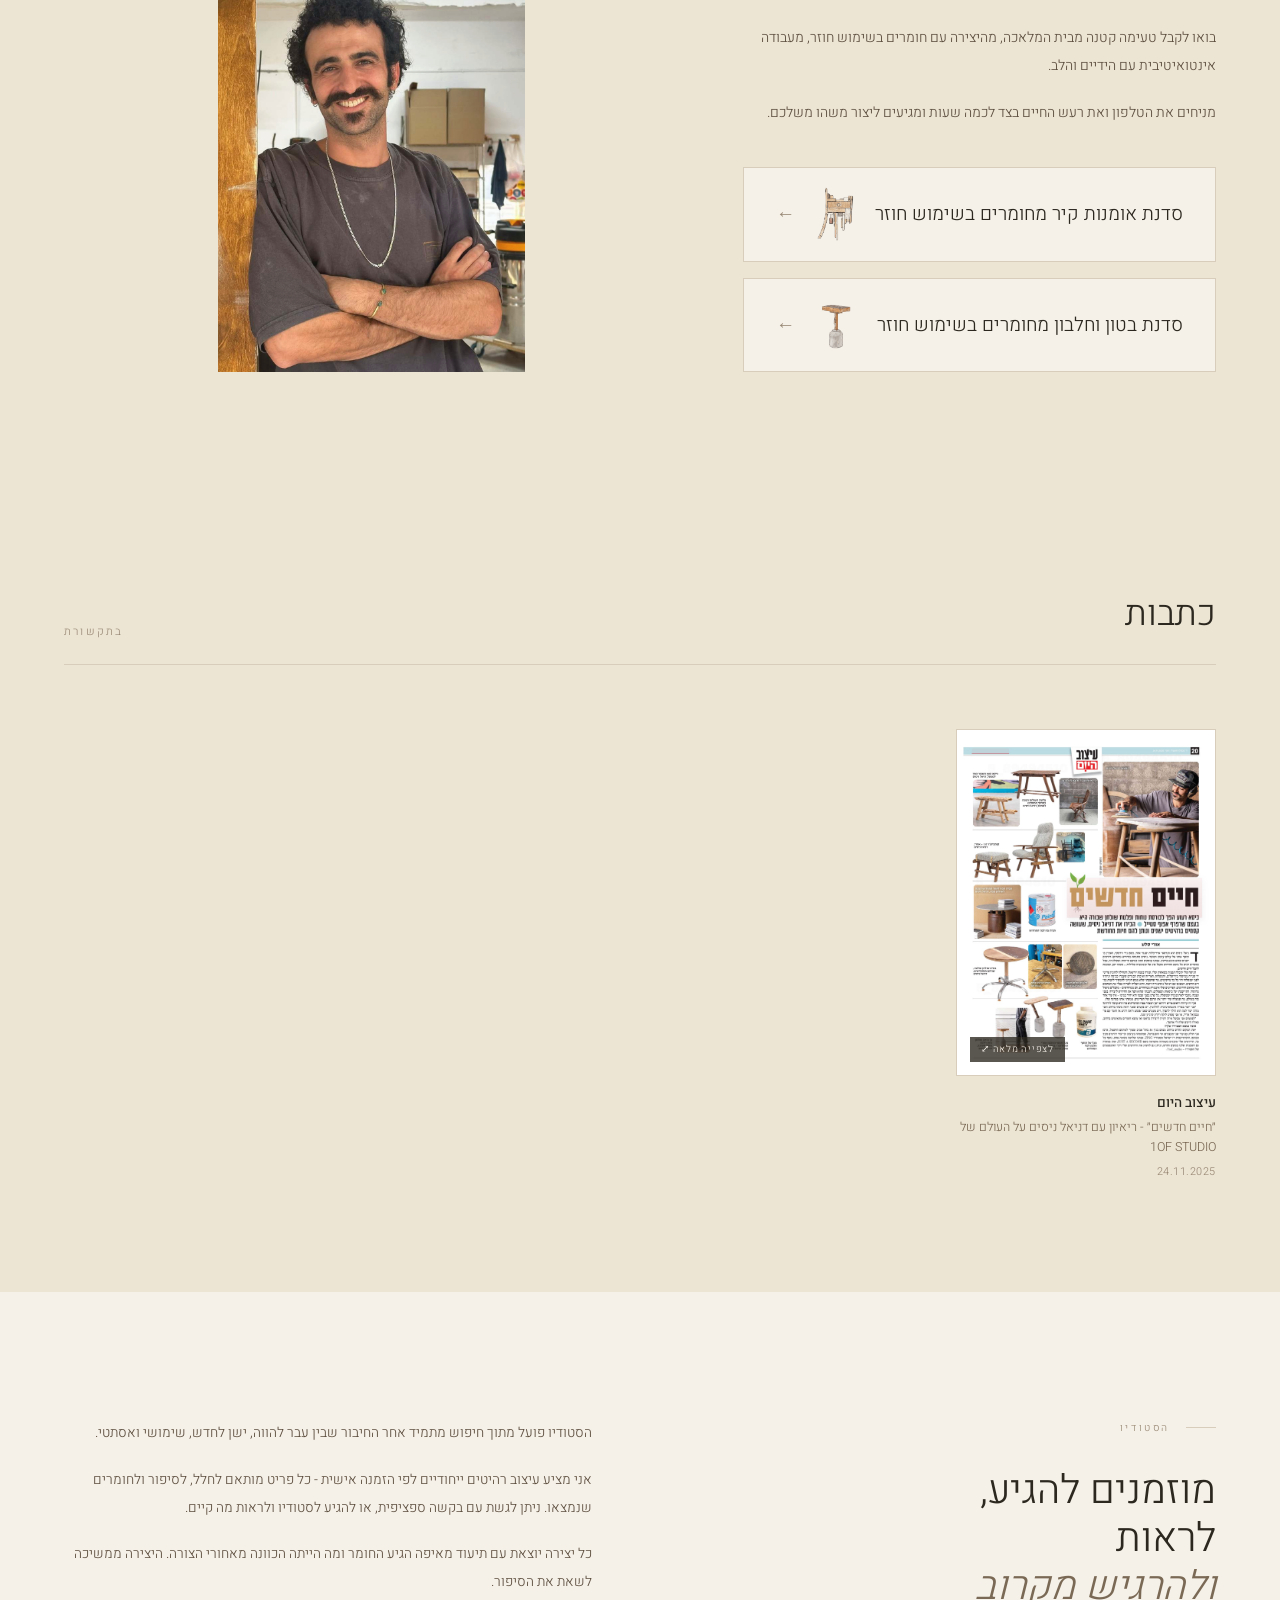
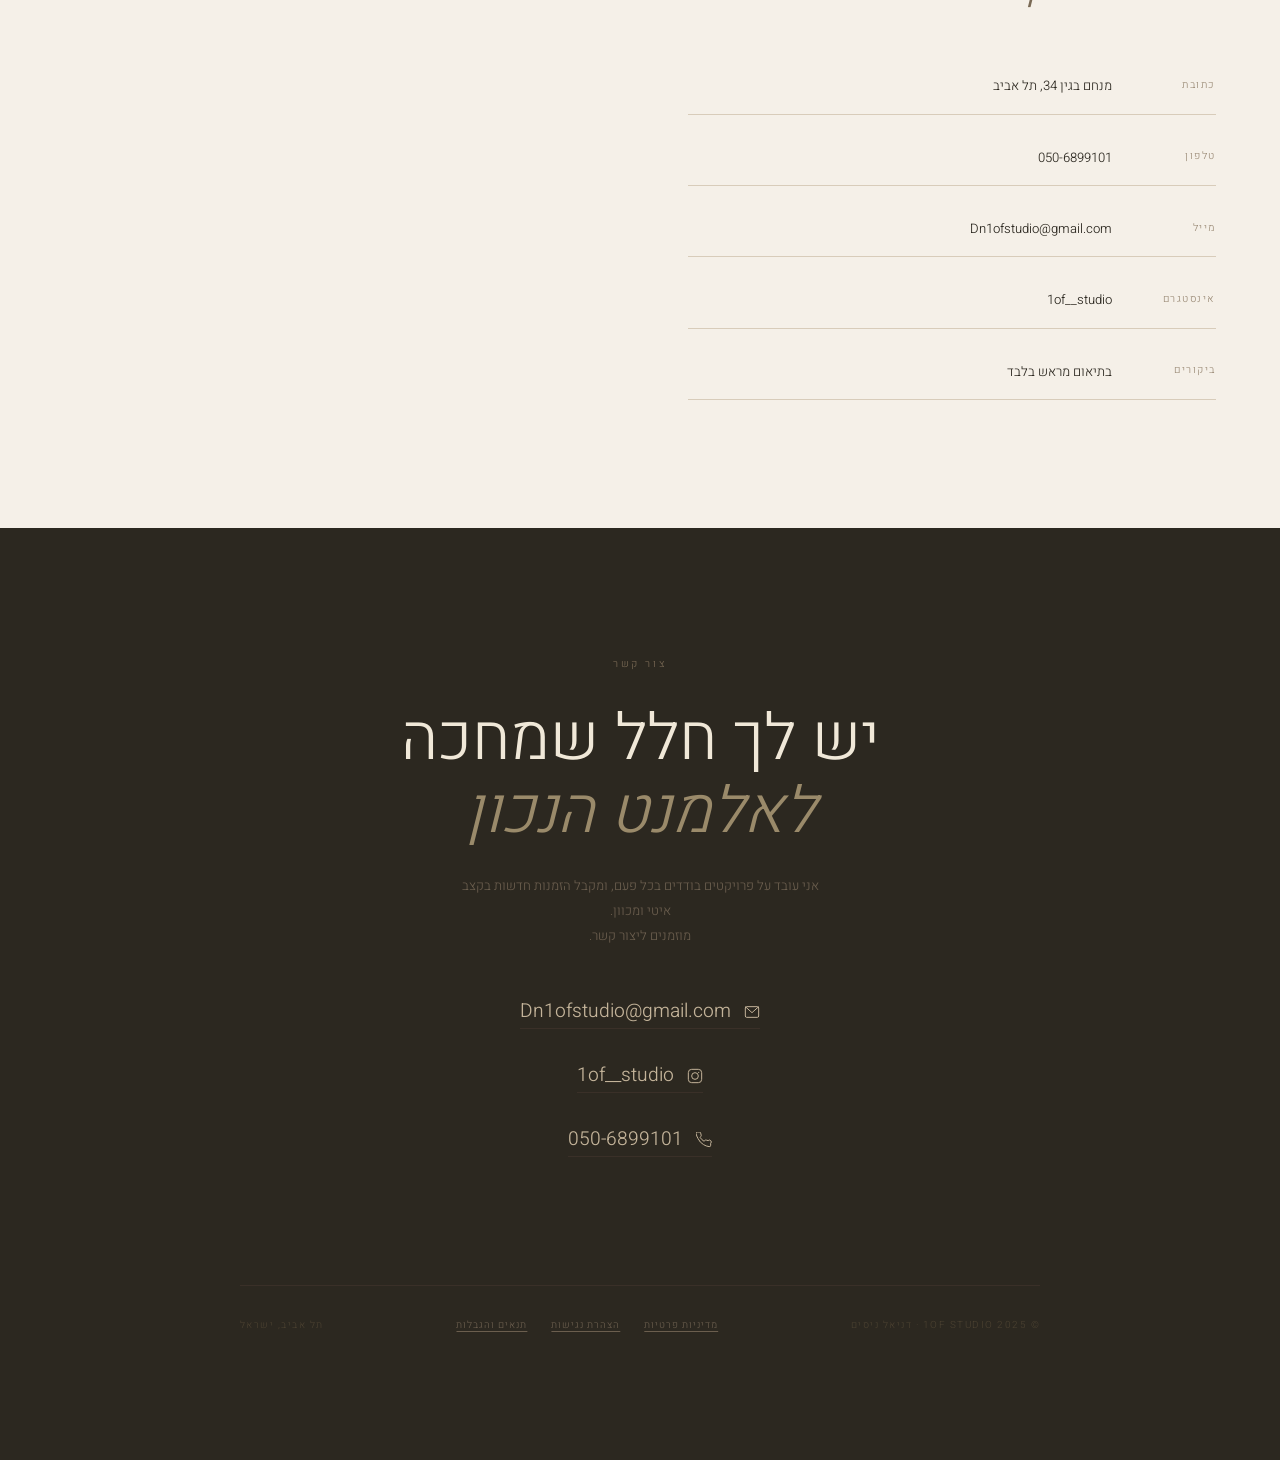
==== commit fcdeeaec: "Drop bookshelves mention until the catalog includes them Co-Authored-By: Claude Opus 5.5 (1M context" ====
--- a/index.html
+++ b/index.html
@@ -2222,7 +2222,7 @@
       </div>
       <div class="catalog-card-caption">
         <div class="catalog-card-title">קולקציה מודולרית</div>
-        <div class="catalog-card-desc">כיסאות, ספסלים, שולחנות וספריות במידות של החלל שלכם.</div>
+        <div class="catalog-card-desc">כיסאות, ספסלים ושולחנות במידות של החלל שלכם.</div>
         <span class="catalog-card-open">לצפייה בקטלוג ←</span>
       </div>
     </a>
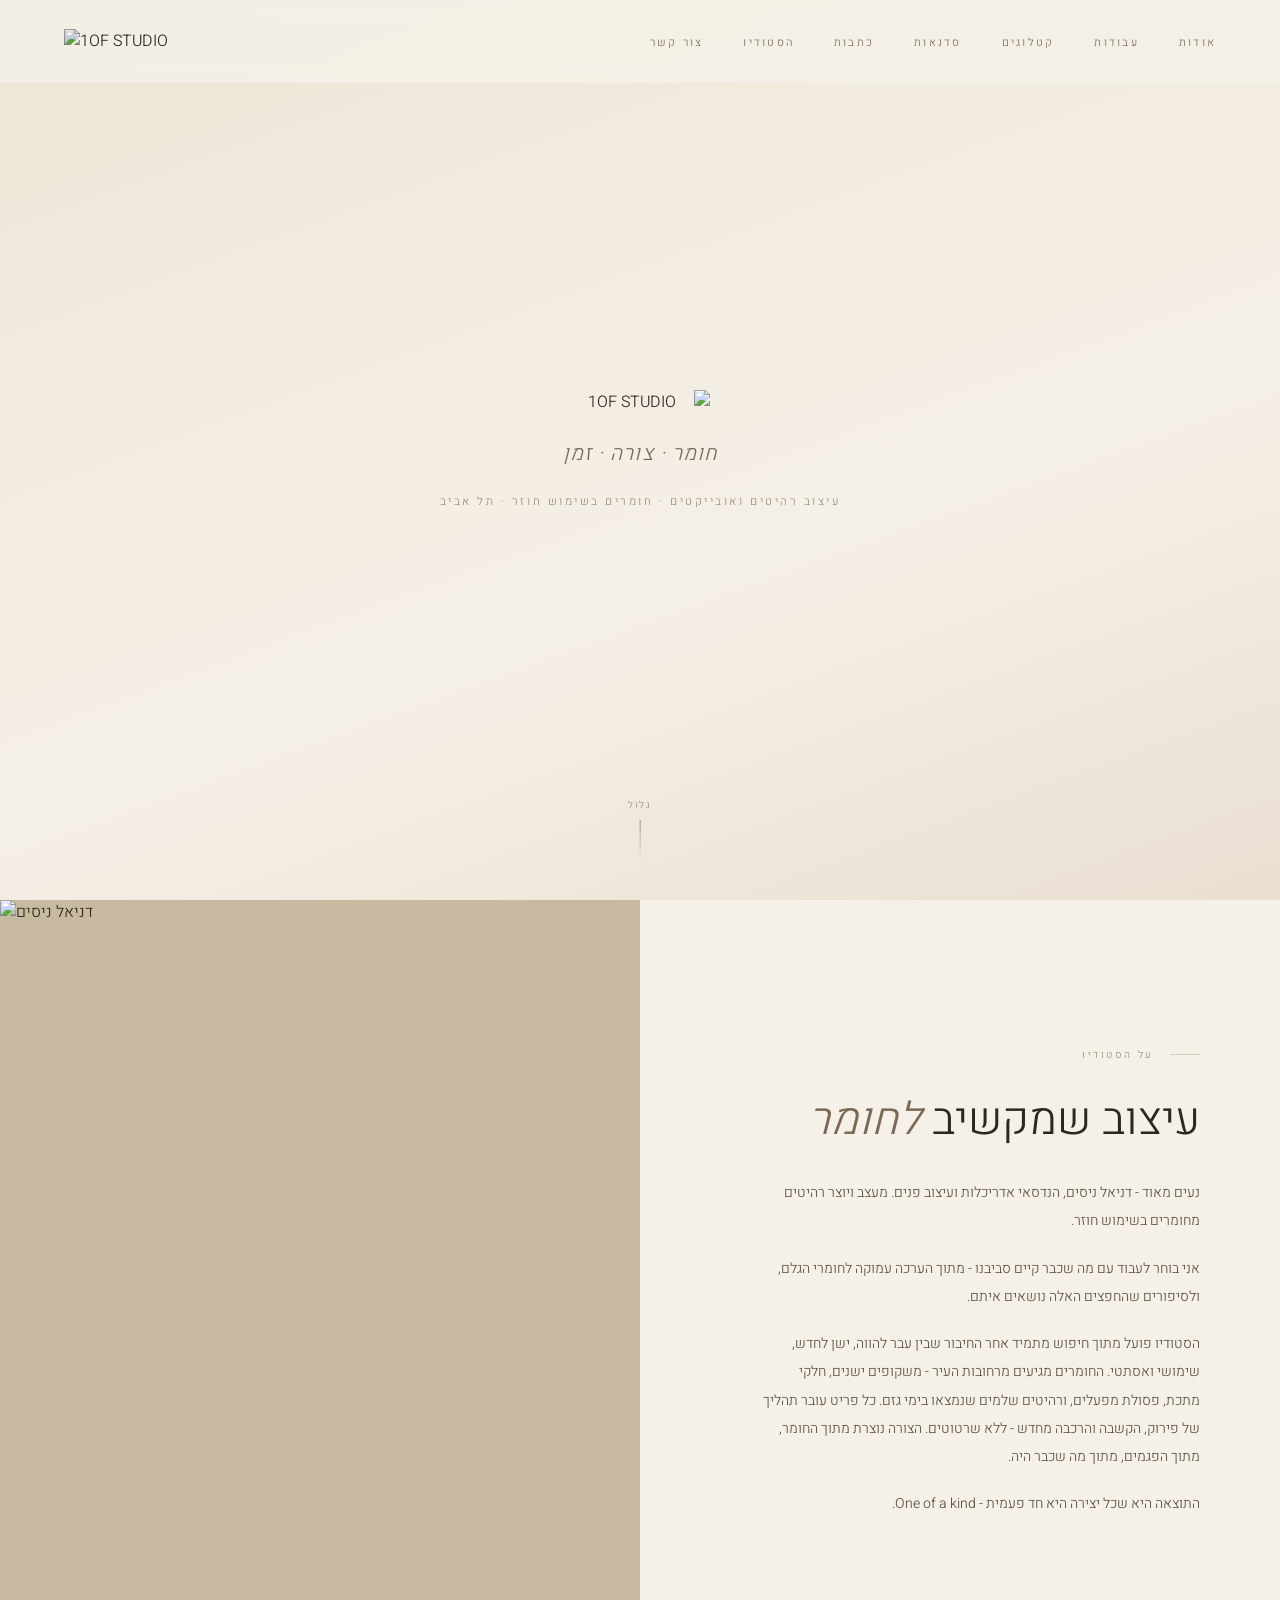
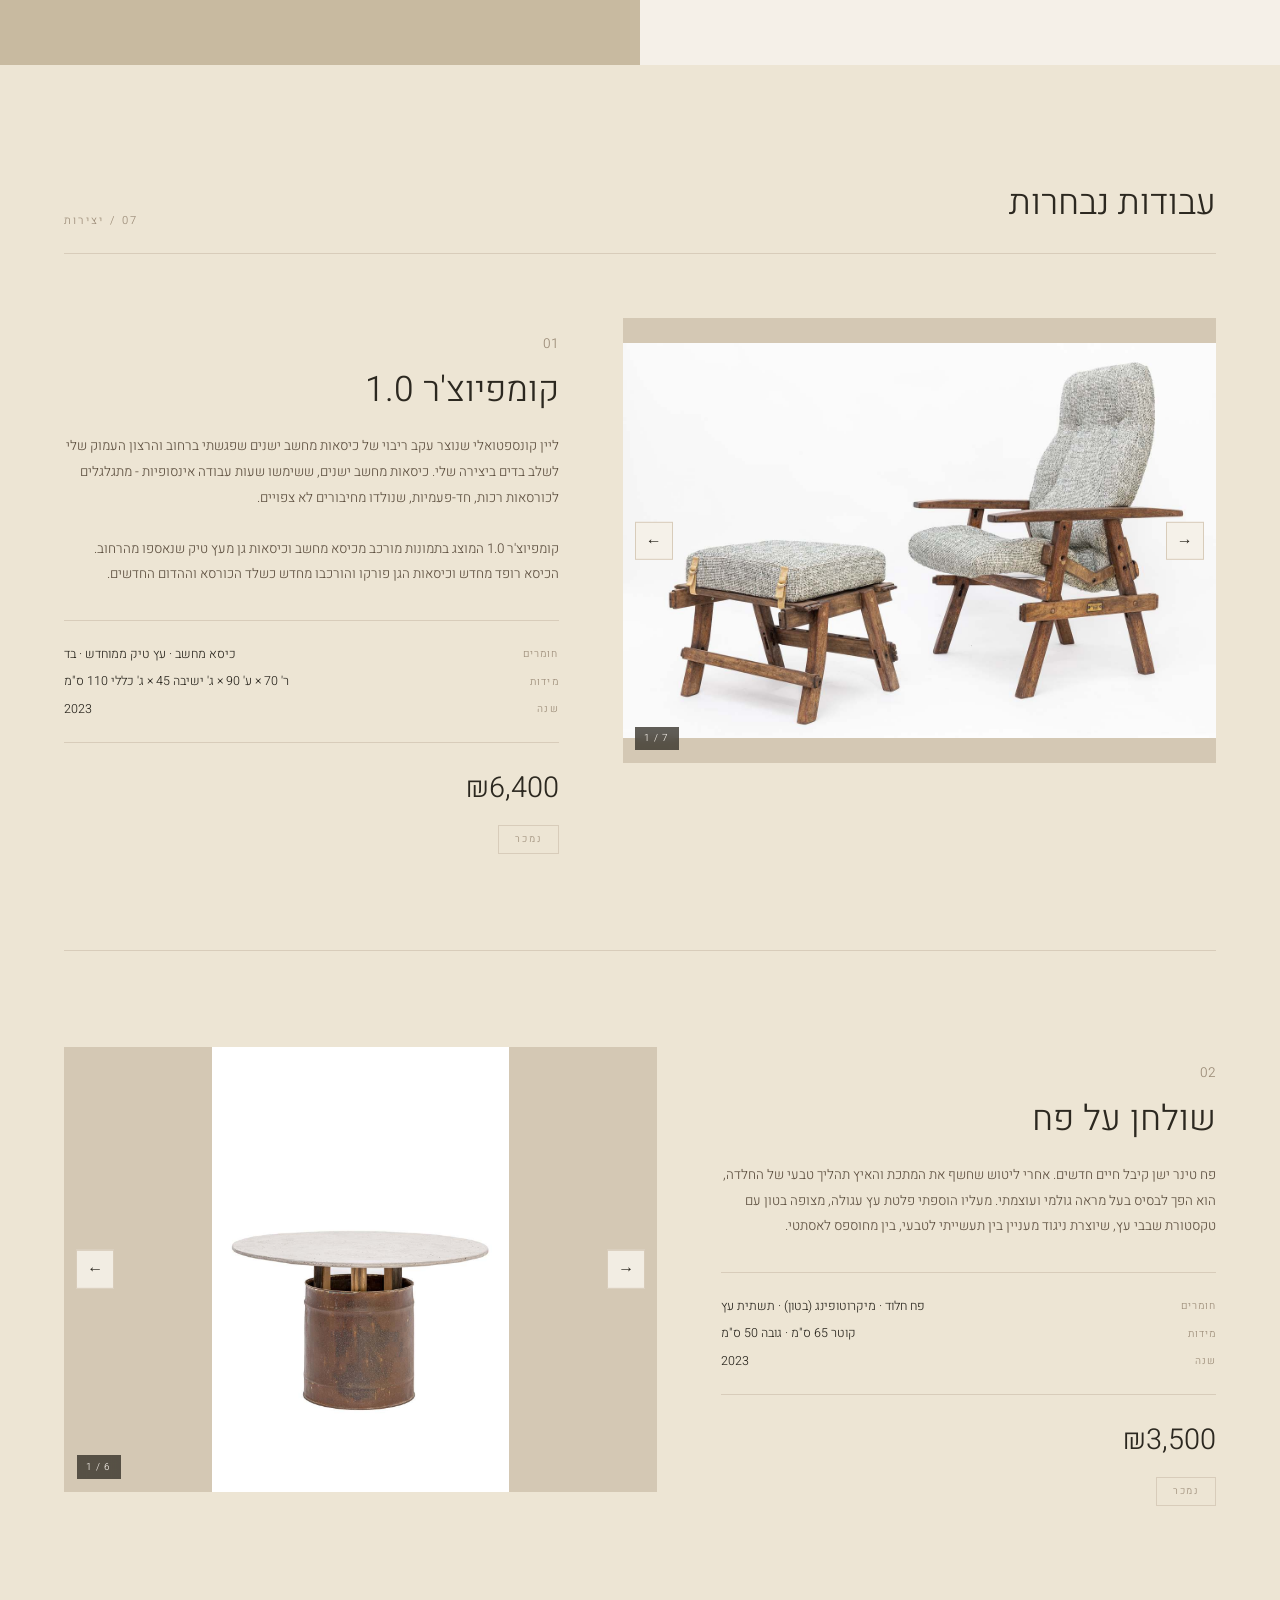
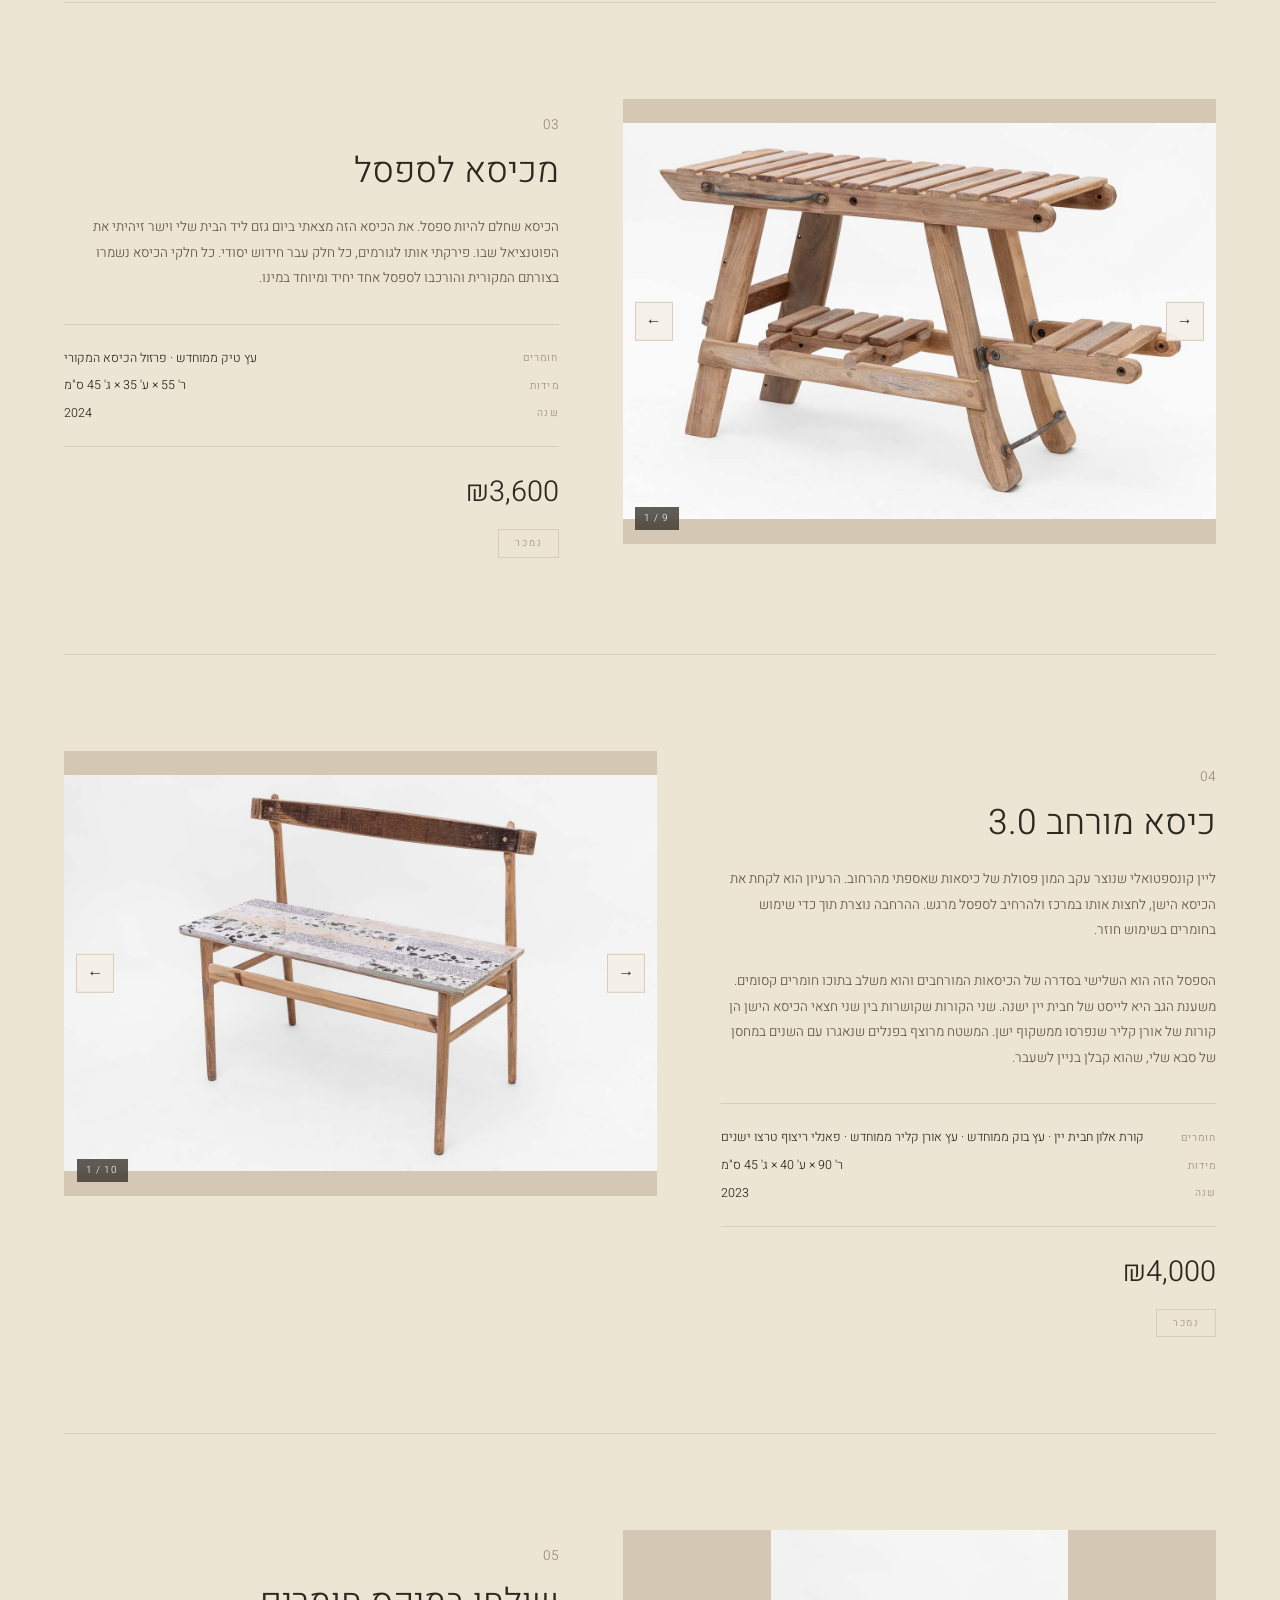
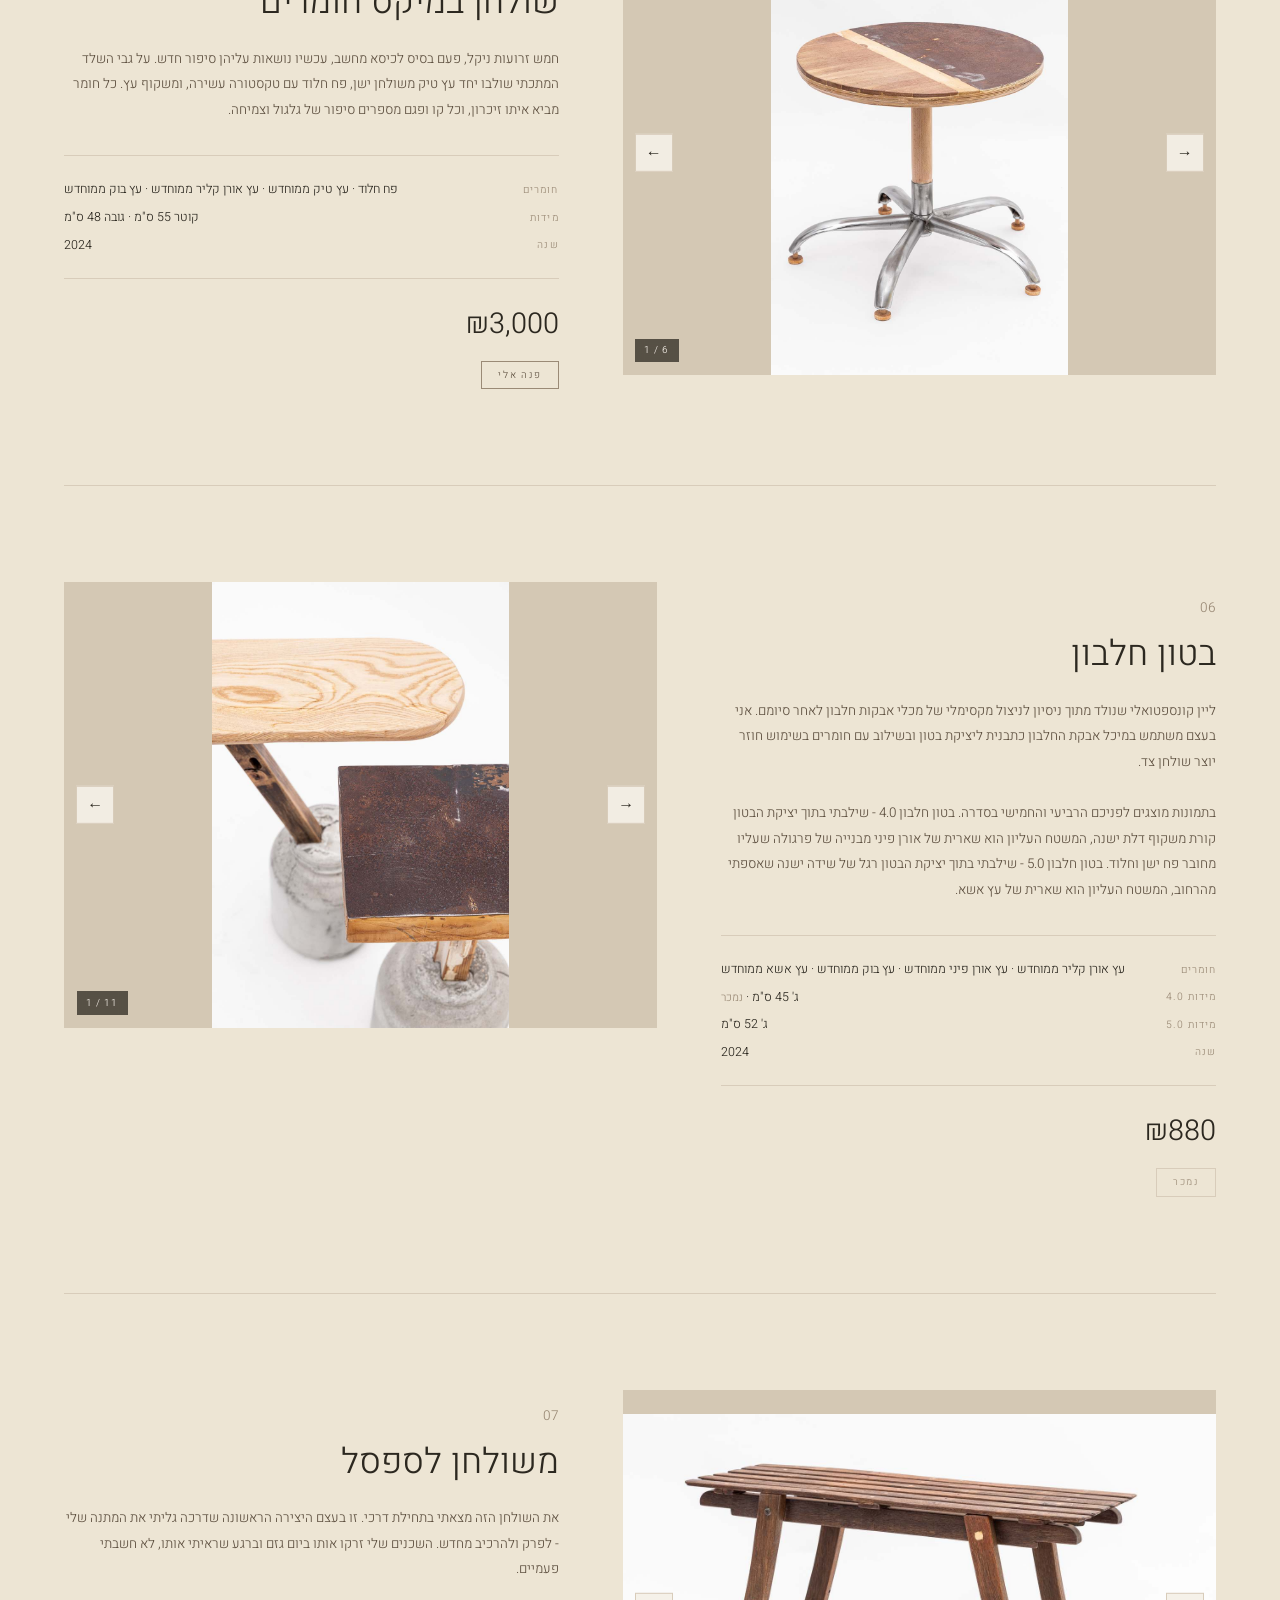
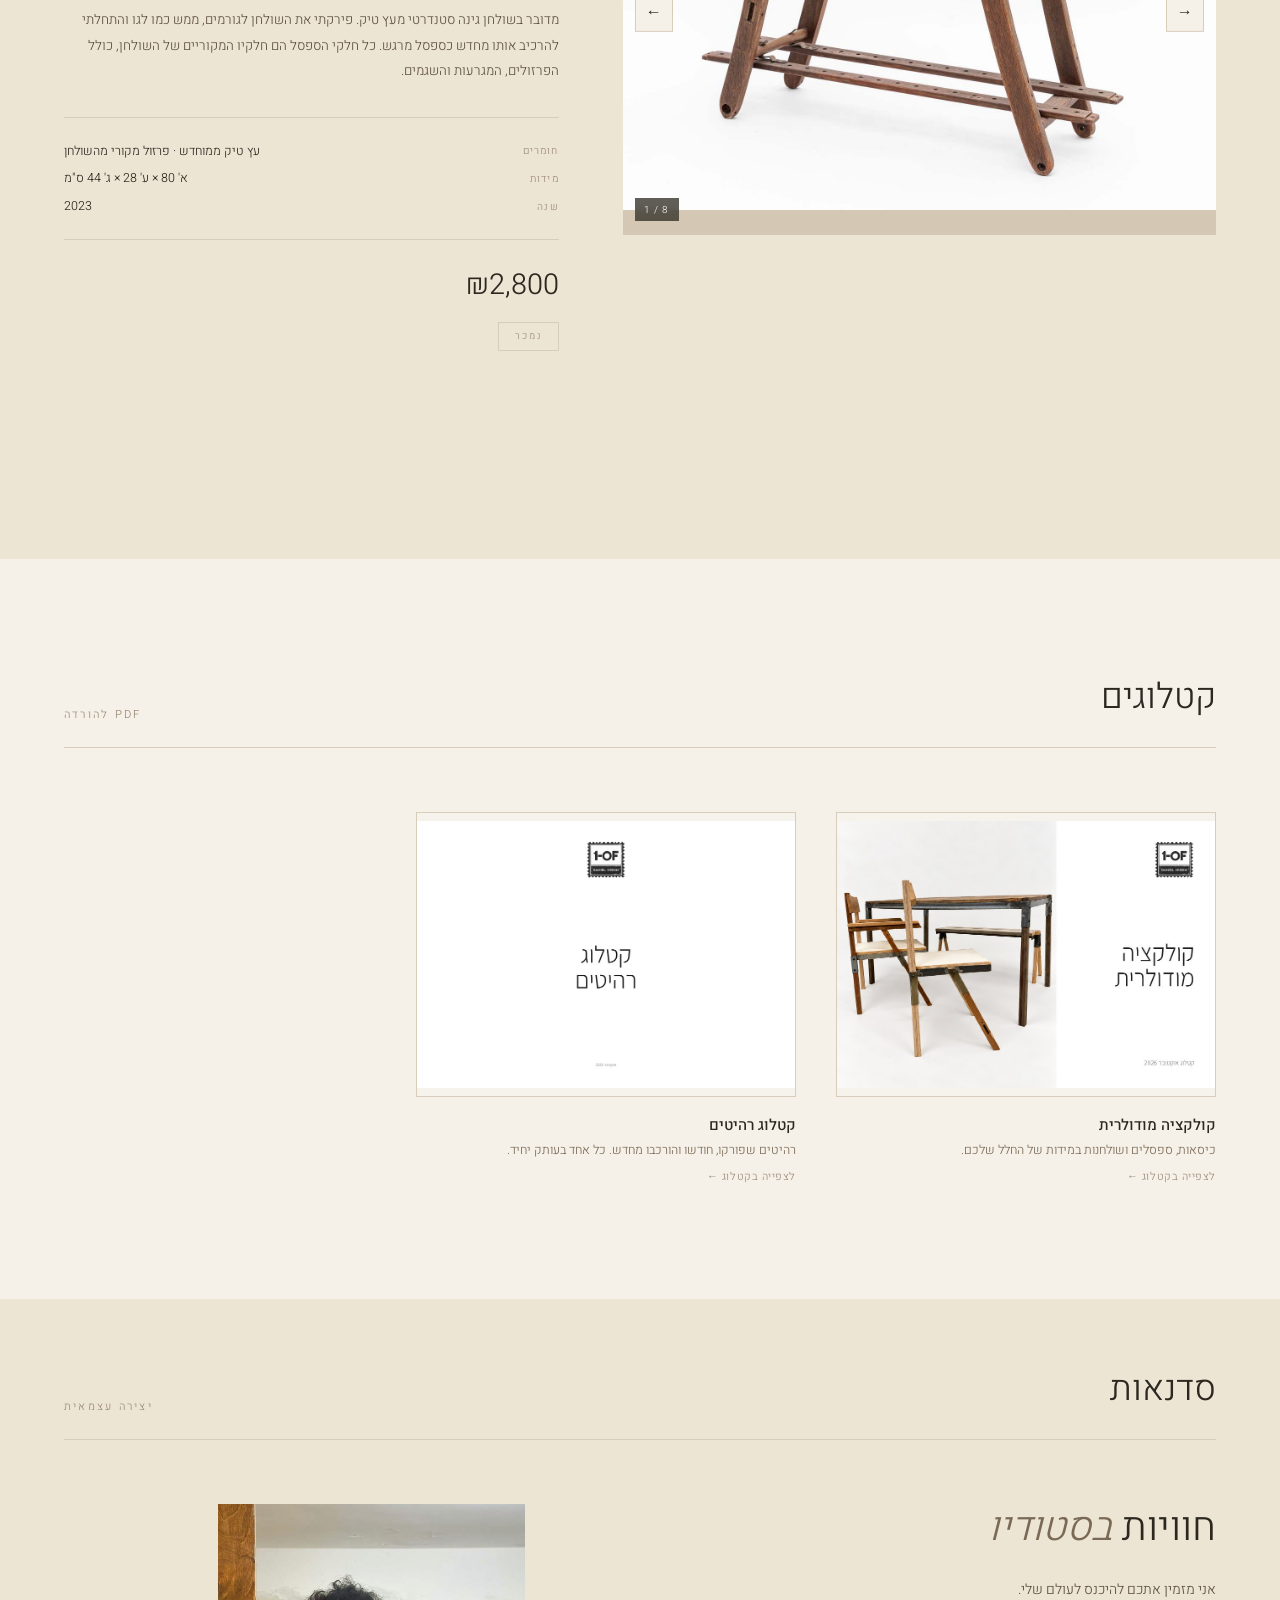
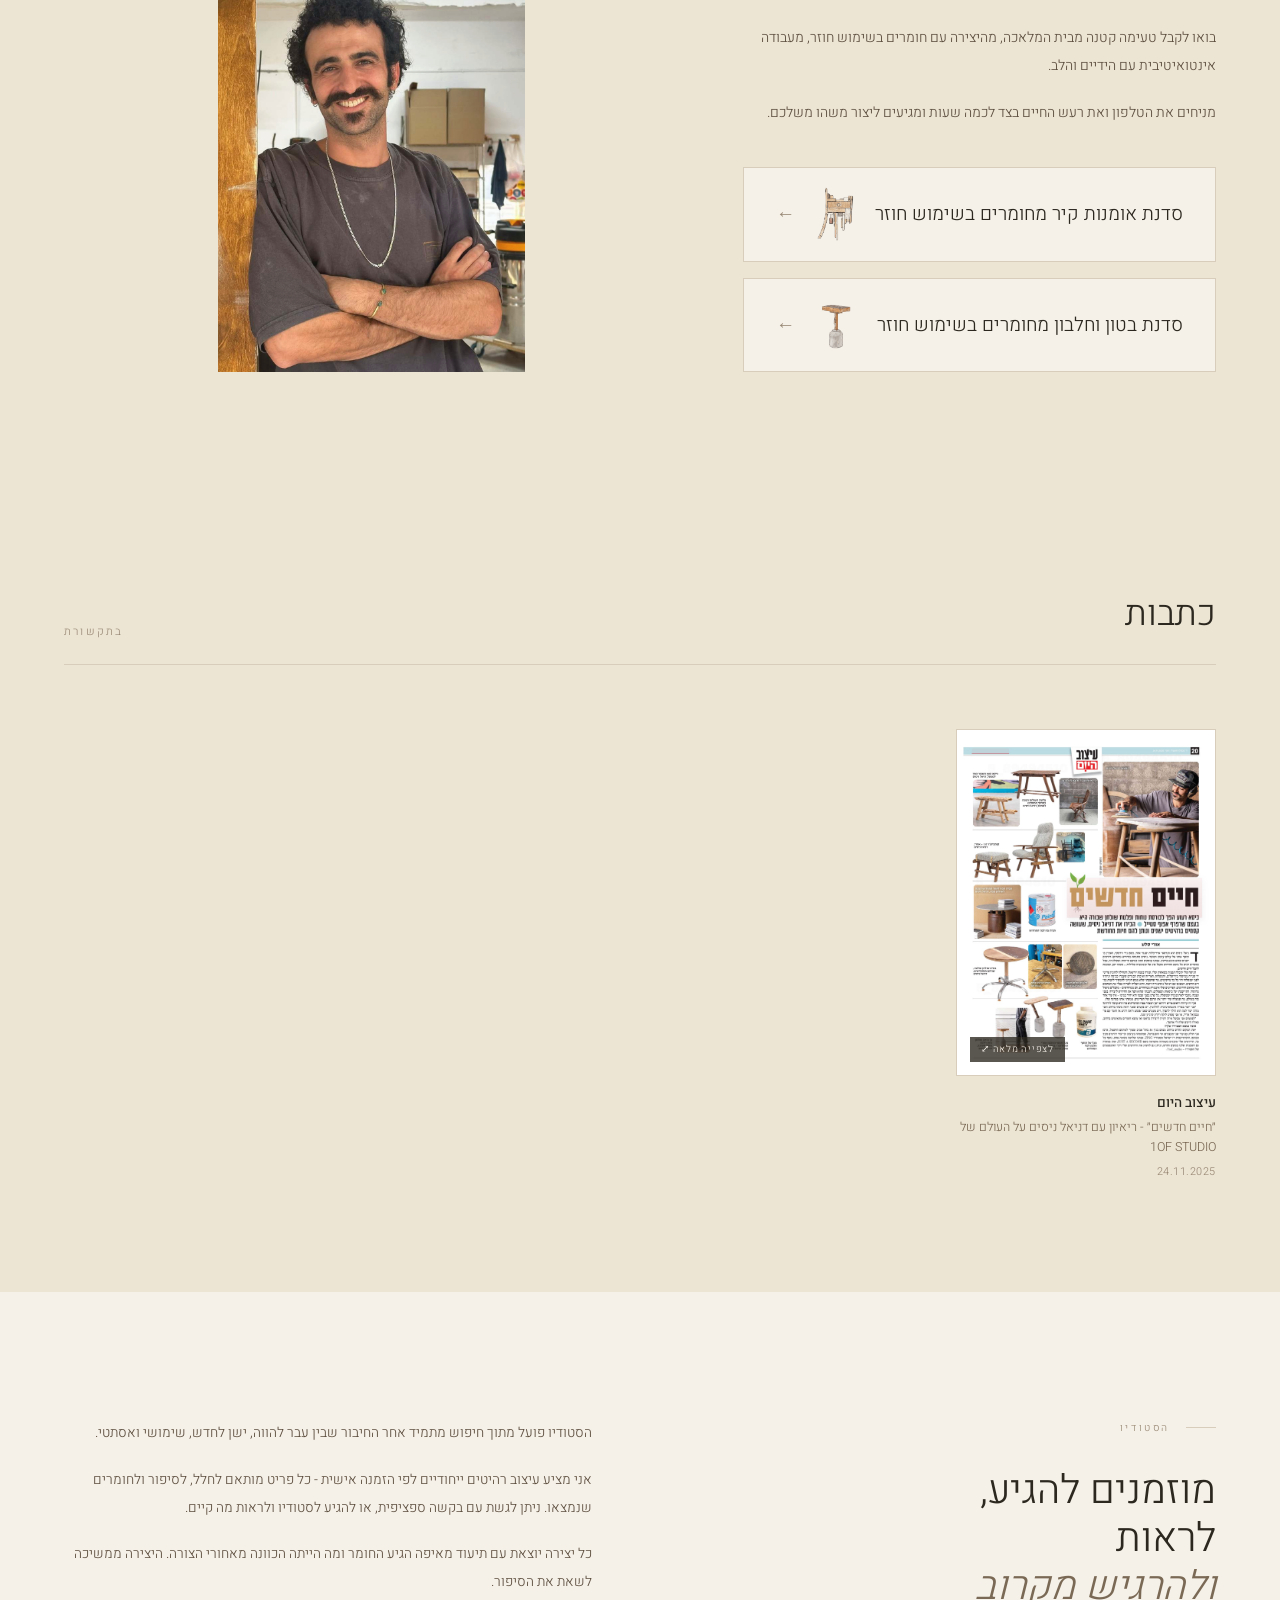
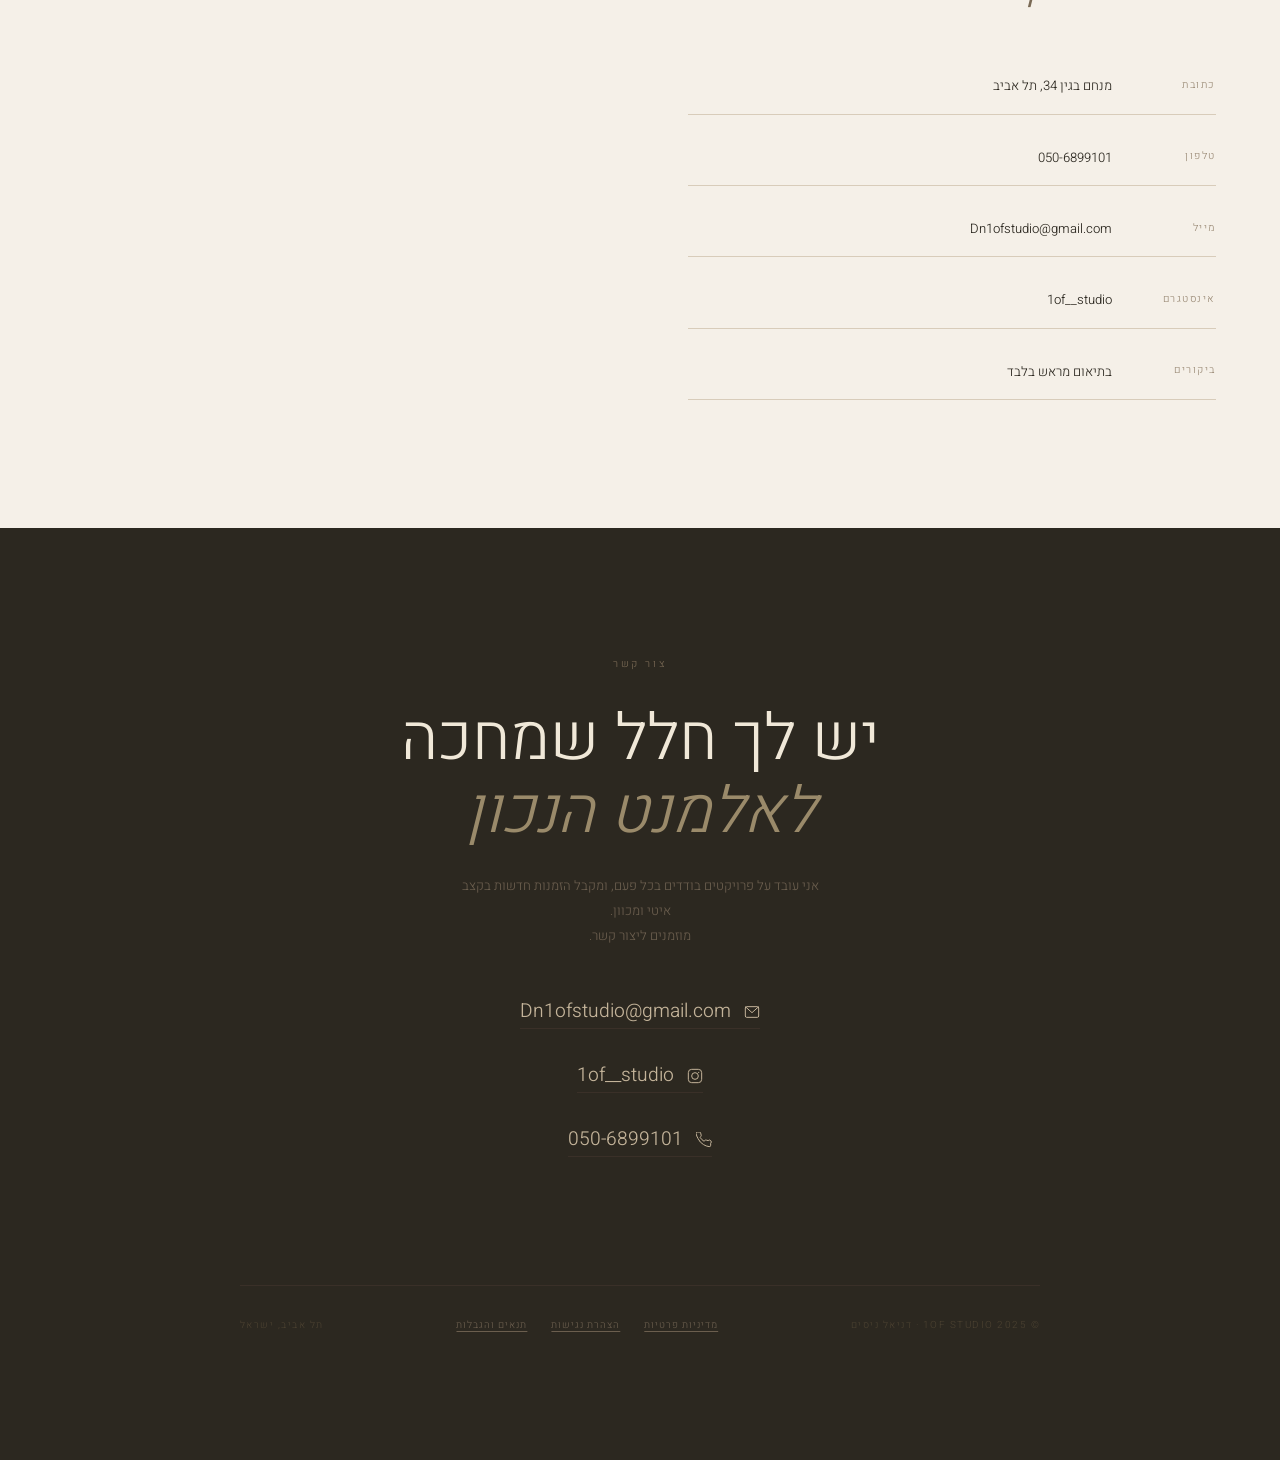
==== commit c32701bb: "Replace the furniture catalog with the new 19-piece edition Swap in the new landscape catalog PDF an" ====
--- a/index.html
+++ b/index.html
@@ -2228,7 +2228,7 @@
     </a>
     <a class="catalog-card" href="1of-studio-catalog.pdf" target="_blank" rel="noopener">
       <div class="catalog-card-frame">
-        <img class="fill" src="images/catalog-furniture-cover.jpg" alt="קטלוג רהיטים, 1OF STUDIO" loading="lazy">
+        <img src="images/catalog-furniture-cover.jpg" alt="קטלוג רהיטים, 1OF STUDIO" loading="lazy">
       </div>
       <div class="catalog-card-caption">
         <div class="catalog-card-title">קטלוג רהיטים</div>
